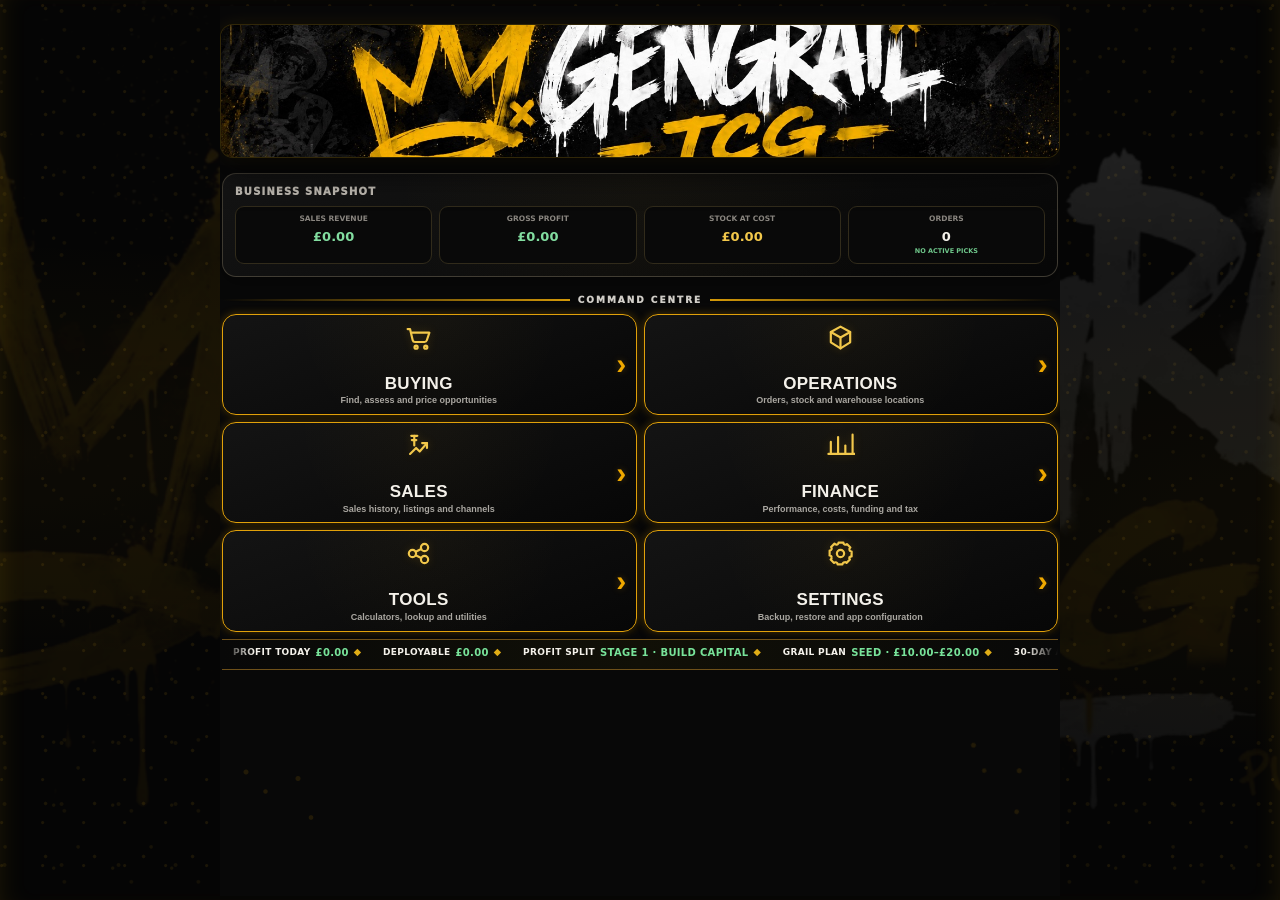
==== index.html @ d9b2d6cd "Clean up Buying and Opportunity Stream UI" ====
<!DOCTYPE html>

<html lang="en">
<head>
<meta charset="utf-8"/><meta content="width=device-width,initial-scale=1,viewport-fit=cover" name="viewport"/>
<meta content="#0a0a0a" name="theme-color"/><meta content="yes" name="apple-mobile-web-app-capable"/>
<meta content="black-translucent" name="apple-mobile-web-app-status-bar-style"/>
<meta content="Gengrail TCG" name="apple-mobile-web-app-title"/>
<link href="manifest.json" rel="manifest"/>
<link href="home-compact.css?v=23.6.0" rel="stylesheet" data-gengrail-home-compact="1"/>
<link href="icon-512.png" rel="apple-touch-icon" sizes="512x512"/><title>Gengrail TCG Business Log</title>
<meta content="v20.2.0-unified-ai-contract" name="gengrail-build"/>
<style>
/* GENGRAIL CROWN-GOLD ACTIVE TABS */

.nav button.on{
  background:#e0ad16 !important;
  border-color:#f2c84b !important;
  color:#0b0b0b !important;
}

.pricing-tab.on{
  background:#e0ad16 !important;
  border-color:#f2c84b !important;
  color:#0b0b0b !important;
}

:root{--b:#080808;--p:#141414;--o:#ff7a00;--o2:#ffb04c;--g:#82dda0;--r:#ff8c8c;--y:#ffd36f;--t:#f4f1ea;--m:#aaa}
*{box-sizing:border-box}body{margin:0;background:radial-gradient(circle at top,#2d1808,#0b0b0b 35%,#060606);color:var(--t);font-family:system-ui,-apple-system,sans-serif;padding:16px}
.app{max-width:1000px;margin:auto}.brand{margin:0 0 14px;overflow:hidden;border-radius:14px;border:1px solid #2b2b2b;background:#050505;box-shadow:6px 6px #000}.brand img{display:block;width:100%;height:auto;max-height:290px;object-fit:cover;object-position:center}
.nav{display:grid;grid-template-columns:repeat(6,1fr);gap:5px;position:sticky;top:0;background:#080808e8;padding:7px;border-radius:10px;z-index:4;backdrop-filter:blur(8px)}
.nav button{background:#111;color:#aaa;border:1px solid #333;padding:10px 2px;border-radius:7px;font-weight:800;font-size:10px}.nav button.on{background:var(--o);color:#080808}
.sec{display:none}.sec.on{display:block}.panel{background:linear-gradient(#171717,#101010);border:1px solid #303030;border-radius:13px;padding:14px;margin-top:12px;box-shadow:6px 6px #000}.title{font:24px Impact,sans-serif;letter-spacing:.04em;margin-bottom:12px}
.kpis{display:grid;grid-template-columns:repeat(4,1fr);gap:8px}.kpi{background:#090909;border:1px solid #2d2d2d;border-radius:8px;padding:11px}.kpi small{color:#888;font-weight:800}.kpi b{display:block;font-size:21px;margin-top:3px}
.grid{display:grid;grid-template-columns:1fr 1fr;gap:9px}.full{grid-column:1/-1}label{display:block;color:var(--m);font-size:11px;font-weight:800;margin-bottom:5px}
input,select,textarea{width:100%;background:#080808;color:#fff;border:1px solid #3a3a3a;border-radius:7px;padding:11px;font-size:16px}textarea{min-height:65px}
.btn{margin-top:10px;background:var(--o);border:0;border-radius:7px;padding:12px 14px;font-weight:900}.btn.alt{background:#252525;color:#fff;border:1px solid #444}.btn.red{background:#7b3030;color:#fff}
.actions{display:flex;flex-wrap:wrap;gap:7px}.table{overflow:auto;border:1px solid #2b2b2b;border-radius:8px}table{border-collapse:collapse;width:100%;min-width:920px;font-size:12px}th,td{padding:9px;border-bottom:1px solid #222;text-align:left;white-space:nowrap}th{color:var(--o2);background:#090909}
.note{border-left:4px solid var(--o);padding:10px;background:#0a0a0a;color:#ccc;font-size:12px;line-height:1.5;margin-top:10px}.good{color:var(--g)}.bad{color:var(--r)}.warn{color:var(--y)}
.bar{height:10px;background:#222;border-radius:99px;overflow:hidden}.bar i{display:block;height:100%;background:var(--o);width:0}
.callout{border:2px solid #66491d;background:#171107;border-radius:9px;padding:13px;margin-top:10px}.callout h3{margin:0 0 7px;color:var(--o2)}
.badge{display:inline-block;border:1px solid #444;border-radius:999px;padding:2px 7px;font-size:10px;color:#ccc}
.photo-picker{border:1px dashed #555;border-radius:9px;padding:11px;background:#0a0a0a}
.photo-picker input{padding:8px;background:#111}
.photo-preview{display:grid;grid-template-columns:repeat(4,1fr);gap:7px;margin-top:8px}
.photo-preview img,.photo-thumb{width:100%;aspect-ratio:1/1;object-fit:cover;border-radius:7px;border:1px solid #333;background:#050505}
.photo-help{font-size:10px;color:#888;margin-top:6px;line-height:1.4}
.stock-badges{display:flex;gap:5px;flex-wrap:wrap}
.stock-badges .badge.ebay{border-color:#66491d;color:var(--o2)}
.stock-ebay-btn{background:#ff7a00;color:#080808;border:0;border-radius:7px;padding:8px 10px;font-weight:900;white-space:nowrap}
.stock-ebay-btn.alt{background:#252525;color:#fff;border:1px solid #444}
.ebay-draft-modal{position:fixed;inset:0;background:#000d;z-index:99997;display:flex;align-items:flex-end;justify-content:center;padding:12px}
.ebay-draft-sheet{width:min(760px,100%);max-height:90vh;overflow:auto;background:#141414;border:1px solid #444;border-radius:16px 16px 8px 8px;padding:16px}
.ebay-draft-head{display:flex;justify-content:space-between;gap:10px;align-items:flex-start}
.ebay-draft-head button{background:#252525;color:#fff;border:1px solid #444;border-radius:7px;padding:8px 12px}
.ebay-draft-photos{display:grid;grid-template-columns:repeat(4,1fr);gap:7px;margin-top:10px}
.ebay-draft-photos img{width:100%;aspect-ratio:1/1;object-fit:cover;border-radius:7px;border:1px solid #333}
.ebay-draft-meta{display:grid;grid-template-columns:1fr 1fr;gap:9px;margin-top:12px}
.ebay-draft-actions{display:flex;gap:8px;flex-wrap:wrap;margin-top:12px}

.photo-modal{position:fixed;inset:0;background:#000d;z-index:99998;display:flex;align-items:flex-end;justify-content:center;padding:12px}
.photo-sheet{width:min(720px,100%);max-height:88vh;overflow:auto;background:#141414;border:1px solid #444;border-radius:16px 16px 8px 8px;padding:14px}
.photo-sheet-head{display:flex;align-items:center;justify-content:space-between;gap:10px}
.photo-sheet-head button{background:#252525;color:#fff;border:1px solid #444;border-radius:7px;padding:8px 12px}
.photo-grid{display:grid;grid-template-columns:repeat(3,1fr);gap:8px;margin-top:12px}
.photo-item{background:#090909;border:1px solid #2d2d2d;border-radius:8px;padding:7px}
.photo-item img{width:100%;aspect-ratio:1/1;object-fit:cover;border-radius:6px}
.photo-item button{width:100%;margin-top:6px;background:#5b2020;color:#fff;border:1px solid #8a3b3b;border-radius:6px;padding:7px;font-weight:800}

@media(max-width:700px){.kpis{grid-template-columns:1fr 1fr}.grid{grid-template-columns:1fr}.nav{grid-template-columns:repeat(3,1fr)}.brand{margin-top:0;border-radius:10px}.brand img{max-height:none}}

/* iOS date-field alignment */
.grid > div{
  min-width:0;
  width:100%;
}
input[type="date"]{
  display:block !important;
  width:100% !important;
  max-width:100% !important;
  min-width:0 !important;
  height:46px !important;
  box-sizing:border-box !important;
  padding:0 11px !important;
  margin:0 !important;
  border-radius:7px !important;
  -webkit-appearance:none !important;
  appearance:none !important;
  text-align:left !important;
}
input[type="date"]::-webkit-date-and-time-value{
  text-align:left !important;
  margin:0 !important;
  padding:0 !important;
  min-width:0 !important;
}
input[type="date"]::-webkit-calendar-picker-indicator{
  margin:0 !important;
  padding:0 !important;
}

/* ---------- PRICING CALCULATOR ---------- */
.nav .pricing-wide{grid-column:1/-1}
.pricing-tabs{display:grid;grid-template-columns:repeat(3,1fr);gap:8px;margin-bottom:14px}
.pricing-tab{background:#111;color:#aaa;border:1px solid #333;padding:11px 6px;border-radius:7px;font-weight:900}
.pricing-tab.on{background:var(--o);color:#080808;border-color:var(--o2)}
.pricing-result{display:none;margin-top:14px}
.pricing-hero{border:2px solid var(--o);background:#090909;border-radius:10px;padding:16px;text-align:center;box-shadow:4px 4px #000}
.pricing-hero small{color:var(--o2);font-size:11px;font-weight:900;letter-spacing:.08em}
.pricing-price{font:46px Impact,sans-serif;margin:4px 0}
.pricing-profit{color:var(--g);font-size:13px;font-weight:900}
.pricing-stats{display:grid;grid-template-columns:repeat(3,1fr);gap:8px;margin-top:9px}
.pricing-stat{background:#090909;border:1px solid #2d2d2d;border-radius:8px;padding:10px;text-align:center}
.pricing-stat span{display:block;color:#888;font-size:10px;font-weight:800}
.pricing-stat b{display:block;font-size:18px;margin-top:3px}
.pricing-decision{display:none;margin-top:12px;padding:14px;border-radius:9px;border:2px solid #333;background:#0b0b0b;text-align:center}
.pricing-decision .word{font:34px Impact,sans-serif;letter-spacing:.07em}
.pricing-decision.buy{border-color:#3d8751}.pricing-decision.buy .word{color:var(--g)}
.pricing-decision.negotiate{border-color:#8a6c25}.pricing-decision.negotiate .word{color:var(--y)}
.pricing-decision.pass{border-color:#7c3a3a}.pricing-decision.pass .word{color:var(--r)}
.pricing-actions{display:flex;flex-wrap:wrap;gap:8px}
.pricing-actions .btn{flex:1 1 180px}
.pricing-fee-note{margin-top:8px}
@media(max-width:700px){
 .pricing-tabs,.pricing-stats{grid-template-columns:1fr 1fr 1fr}
}


/* ---------- EBAY CHANNEL VISIBILITY ---------- */
/* Keep the full eBay Channel visually attached to Channels only. */
body:not(.channels-active) .ebay-channel,
body:not(.channels-active) #ebayChannel,
body:not(.channels-active) [data-ebay-channel="main"]{
  display:none !important;
}
body:not(.channels-active) [data-ebay-channel-main="true"]{
  display:none !important;
}


/* ---------- OPPORTUNITY FINDER ---------- */
.opp-head{display:flex;align-items:flex-start;justify-content:space-between;gap:12px;flex-wrap:wrap}
.opp-live{display:inline-flex;align-items:center;gap:6px;border:1px solid #5b4520;color:#ffd36f;background:#171107;border-radius:999px;padding:5px 9px;font-size:10px;font-weight:900}
.opp-live i{width:7px;height:7px;border-radius:50%;background:#ffd36f;display:block}
.opp-result{display:none;margin-top:14px;border:2px solid #444;border-radius:10px;background:#090909;padding:14px}
.opp-result.buy{border-color:#3d8751}.opp-result.negotiate{border-color:#8a6c25}.opp-result.pass{border-color:#7c3a3a}
.opp-decision{font:38px Impact,sans-serif;letter-spacing:.07em}.opp-result.buy .opp-decision{color:var(--g)}.opp-result.negotiate .opp-decision{color:var(--y)}.opp-result.pass .opp-decision{color:var(--r)}
.opp-score{font-size:12px;color:#aaa;font-weight:800;margin-top:2px}
.opp-metrics{display:grid;grid-template-columns:repeat(4,1fr);gap:8px;margin-top:12px}.opp-metric{background:#111;border:1px solid #2d2d2d;border-radius:8px;padding:10px}.opp-metric span{display:block;color:#888;font-size:9px;font-weight:900}.opp-metric b{display:block;font-size:17px;margin-top:3px}
.opp-list{display:grid;gap:9px;margin-top:10px}.opp-card{border:1px solid #303030;background:#0a0a0a;border-radius:10px;padding:12px}.opp-card.buy{border-left:5px solid #3d8751}.opp-card.negotiate{border-left:5px solid #8a6c25}.opp-card.pass{border-left:5px solid #7c3a3a}.opp-card-top{display:flex;justify-content:space-between;gap:10px;align-items:flex-start}.opp-card h3{margin:0;font-size:16px}.opp-pill{font-size:10px;font-weight:900;padding:4px 7px;border-radius:999px;border:1px solid #444;white-space:nowrap}.opp-card.buy .opp-pill{color:var(--g);border-color:#3d8751}.opp-card.negotiate .opp-pill{color:var(--y);border-color:#8a6c25}.opp-card.pass .opp-pill{color:var(--r);border-color:#7c3a3a}.opp-sub{font-size:11px;color:#999;margin-top:4px}.opp-row{display:grid;grid-template-columns:repeat(4,1fr);gap:7px;margin-top:9px}.opp-row div{background:#111;border-radius:7px;padding:7px}.opp-row span{display:block;color:#777;font-size:8px;font-weight:900}.opp-row b{font-size:12px}.opp-card-actions{display:flex;gap:6px;flex-wrap:wrap;margin-top:9px}.opp-card-actions button{margin:0;background:#252525;color:#fff;border:1px solid #444;border-radius:6px;padding:7px 9px;font-size:10px;font-weight:800}.opp-card-actions .danger{background:#4d2020;border-color:#713131}.opp-empty{text-align:center;color:#777;padding:22px 8px;border:1px dashed #333;border-radius:9px;margin-top:10px}
@media(max-width:700px){.opp-metrics,.opp-row{grid-template-columns:1fr 1fr}.nav .pricing-wide{grid-column:span 3}}


/* GENGRAIL HOME / PAGE NAVIGATION v1 */
.home-screen{display:block;margin-top:12px}
.home-menu{display:grid;grid-template-columns:repeat(2,1fr);gap:10px}
.home-menu button{
  appearance:none;background:linear-gradient(#171717,#101010);
  color:#d6d2cb;border:1px solid #373737;border-radius:13px;
  min-height:78px;padding:16px 12px;font-weight:900;font-size:15px;
  letter-spacing:.01em;box-shadow:4px 4px #000;cursor:pointer
}
.home-menu button:active{transform:translateY(1px);box-shadow:2px 2px #000}
.home-menu button.home-wide{grid-column:1/-1}
.home-menu .home-icon{display:block;font-size:22px;margin-bottom:6px;color:#e0ad16}
.home-menu .home-label{display:block}
.home-screen .home-kicker{
  color:#e0ad16;font-size:11px;font-weight:900;letter-spacing:.12em;
  text-transform:uppercase;margin:4px 2px 12px
}
.page-head{
  display:flex;align-items:center;gap:12px;margin:12px 0 4px;
  min-height:54px
}
.page-back{
  appearance:none;width:48px;height:48px;flex:0 0 48px;border-radius:14px;
  background:#111;border:1px solid #3b3b3b;color:#e0ad16;
  font-size:29px;font-weight:900;line-height:1;padding:0;
  box-shadow:3px 3px #000;cursor:pointer
}
.page-back:active{transform:translateY(1px);box-shadow:1px 1px #000}
.page-head-title{
  font:24px Impact,sans-serif;letter-spacing:.045em;color:#f4f1ea
}
body.inner-page .brand{display:none}
body.inner-page{padding-top:max(16px,env(safe-area-inset-top))}
body.home-page .sec{display:none!important}
body.home-page .home-screen{display:block}
body.inner-page .home-screen{display:none}
body.inner-page .sec.on{display:block}
@media(max-width:520px){
  .home-menu{grid-template-columns:1fr 1fr}
  .home-menu button{min-height:74px;font-size:14px;padding:14px 8px}
  .page-head-title{font-size:22px}
}


/* GENGRAIL COMMAND CENTRE v1 */
body.home-page{
  background:
    radial-gradient(circle at 8% 16%,rgba(224,173,22,.07),transparent 22%),
    radial-gradient(circle at 92% 88%,rgba(224,173,22,.06),transparent 24%),
    #070707;
}
body.home-page .wrap{max-width:820px}
body.home-page .brand{
  margin-bottom:12px;border-radius:16px;
  box-shadow:0 10px 28px rgba(0,0,0,.55),0 0 0 1px rgba(224,173,22,.12);
}
.home-screen{margin-top:6px}
.home-command-title{
  display:flex;align-items:center;gap:14px;margin:14px 0 18px;
  color:#c9c5bf;font-size:12px;font-weight:950;letter-spacing:.28em;
  text-transform:uppercase;text-align:center;white-space:nowrap
}
.home-command-title:before,.home-command-title:after{
  content:"";height:2px;flex:1;
  background:linear-gradient(90deg,transparent,#e0ad16)
}
.home-command-title:after{background:linear-gradient(90deg,#e0ad16,transparent)}
.home-menu{grid-template-columns:repeat(2,minmax(0,1fr));gap:12px}
.home-menu button{
  position:relative;overflow:hidden;min-height:132px;padding:18px 30px 16px 16px;
  background:
    radial-gradient(circle at 50% 0%,rgba(224,173,22,.09),transparent 55%),
    linear-gradient(145deg,#171717,#0d0d0d);
  border:1.5px solid #c98d0b;border-radius:17px;color:#f4f1ea;
  box-shadow:0 0 12px rgba(224,173,22,.22),inset 0 0 18px rgba(224,173,22,.035),5px 6px 12px #000;
  text-align:center
}
.home-menu button:after{
  content:"›";position:absolute;right:12px;top:50%;transform:translateY(-50%);
  color:#f0aa00;font-size:36px;font-weight:900
}
.home-menu button.home-wide{grid-column:auto}
.home-menu .home-icon{
  display:block;color:#f0aa00;font-size:31px;line-height:1;margin:0 0 12px;
  text-shadow:0 0 10px rgba(240,170,0,.2)
}
.home-menu .home-label{
  display:block;color:#f4f1ea;font-family:Impact,Haettenschweiler,'Arial Narrow Bold',sans-serif;
  font-size:20px;letter-spacing:.025em;line-height:1.05;text-transform:uppercase
}
.home-menu .home-sub{
  display:block;color:#a8a49f;font-size:11px;font-weight:700;line-height:1.2;
  margin-top:7px;letter-spacing:0
}
.home-footer{
  padding:28px 0 8px;text-align:center;color:#d49a10;font-weight:950;
  font-size:11px;letter-spacing:.38em;text-transform:uppercase
}
.home-footer-crown{
  display:block;font-size:34px;line-height:1;color:#9c700b;margin-bottom:12px;
  transform:rotate(-3deg)
}
@media(max-width:520px){
  .home-command-title{font-size:10px;letter-spacing:.19em;gap:9px}
  .home-menu{gap:10px}
  .home-menu button{min-height:116px;padding:14px 27px 13px 10px;border-radius:15px}
  .home-menu .home-icon{font-size:27px;margin-bottom:9px}
  .home-menu .home-label{font-size:17px}
  .home-menu .home-sub{font-size:10px;margin-top:6px}
}


/* GENGRAIL COMMAND CENTRE v2 — closer to approved concept */
body.home-page{
  background:
    radial-gradient(circle at 0% 10%,rgba(224,160,0,.08),transparent 24%),
    radial-gradient(circle at 100% 90%,rgba(224,160,0,.07),transparent 25%),
    linear-gradient(#070707,#030303);
}
body.home-page .app{max-width:840px}
body.home-page .brand{
  border:1px solid #262626;
  border-radius:18px;
  box-shadow:
    0 12px 28px rgba(0,0,0,.62),
    0 0 0 1px rgba(224,160,0,.08);
}
.home-command-title{
  margin:18px 0 20px;
  color:#d3d0ca;
  font-size:12px;
  font-weight:950;
  letter-spacing:.30em;
}
.home-command-title:before,.home-command-title:after{
  height:2px;
  background:linear-gradient(90deg,transparent,#d59a09);
}
.home-command-title:after{
  background:linear-gradient(90deg,#d59a09,transparent);
}
.home-menu{
  gap:13px;
}
.home-menu button{
  min-height:148px;
  padding:22px 44px 20px 18px;
  border:2px solid #e1a10a;
  border-radius:20px;
  background:
    radial-gradient(circle at 50% 0%,rgba(226,161,10,.11),transparent 58%),
    linear-gradient(145deg,#171717,#0a0a0a 70%);
  box-shadow:
    0 0 10px rgba(225,160,10,.42),
    0 0 24px rgba(225,140,0,.14),
    inset 0 0 24px rgba(225,160,10,.045),
    5px 7px 14px rgba(0,0,0,.7);
}
.home-menu button:after{
  content:"›";
  right:15px;
  font-size:42px;
  color:#f0a900;
  text-shadow:0 0 7px rgba(240,169,0,.28);
}
.home-menu button:active{
  transform:translateY(1px) scale(.995);
}
.home-menu .home-icon{
  margin:0 0 13px;
  line-height:1;
  color:#f0a900;
  text-shadow:none;
}
.home-icon svg{
  display:block;
  width:46px;
  height:46px;
  margin:0 auto;
  fill:none;
  stroke:#f0a900;
  stroke-width:1.8;
  stroke-linecap:round;
  stroke-linejoin:round;
  filter:drop-shadow(0 0 4px rgba(240,169,0,.2));
}
.home-menu .home-label{
  font-family:Impact,Haettenschweiler,'Arial Narrow Bold',sans-serif;
  font-size:24px;
  line-height:1;
  letter-spacing:.018em;
  text-transform:uppercase;
  color:#f4f1ea;
}
.home-menu .home-sub{
  margin-top:9px;
  font-size:13px;
  line-height:1.15;
  color:#aaa7a1;
  font-weight:650;
}
.home-footer{
  position:relative;
  margin-top:14px;
  padding:74px 0 18px;
  color:#d29a12;
  font-weight:950;
  font-size:12px;
  letter-spacing:.40em;
}
.home-footer:before{
  content:"";
  position:absolute;
  left:50%;
  top:10px;
  width:95px;
  height:58px;
  transform:translateX(-50%) rotate(-5deg);
  opacity:.25;
  background:
    linear-gradient(135deg,transparent 40%,#d09a11 41% 48%,transparent 49%) 5px 10px/36px 40px no-repeat,
    linear-gradient(45deg,transparent 40%,#d09a11 41% 48%,transparent 49%) 31px 5px/36px 42px no-repeat,
    linear-gradient(135deg,transparent 40%,#d09a11 41% 48%,transparent 49%) 54px 12px/34px 39px no-repeat,
    linear-gradient(#d09a11,#d09a11) 18px 43px/62px 5px no-repeat;
}
.home-footer-crown{display:none}
.home-screen{
  position:relative;
}
.home-screen:before,.home-screen:after{
  content:"";
  pointer-events:none;
  position:absolute;
  width:130px;
  height:130px;
  opacity:.12;
  filter:blur(.2px);
  background:
    radial-gradient(circle at 20% 20%,#d89a00 0 2px,transparent 3px),
    radial-gradient(circle at 35% 35%,#d89a00 0 1.7px,transparent 2.7px),
    radial-gradient(circle at 60% 25%,#d89a00 0 2px,transparent 3px),
    radial-gradient(circle at 70% 55%,#d89a00 0 1.8px,transparent 2.8px);
}
.home-screen:before{left:-20px;bottom:20px}
.home-screen:after{right:-25px;bottom:35px;transform:rotate(22deg)}

@media(max-width:520px){
  .home-command-title{
    font-size:10px;
    letter-spacing:.21em;
    margin:14px 0 17px;
  }
  .home-menu{gap:11px}
  .home-menu button{
    min-height:132px;
    padding:18px 37px 17px 12px;
    border-radius:18px;
  }
  .home-icon svg{width:40px;height:40px}
  .home-menu .home-label{font-size:21px}
  .home-menu .home-sub{font-size:11px;margin-top:7px}
  .home-menu button:after{right:11px;font-size:38px}
  .home-footer{padding-top:66px}
}


/* GENGRAIL COMMAND CENTRE v3 — viewport lock + crown-gold actions */
:root{
  --crown:#e0ad16;
  --crown-hi:#f2c84b;
  --crown-deep:#b98208;
  --crown-text:#0b0b0b;
}

/* Prevent whole-app horizontal drift on iPhone/PWA.
   Tables can still scroll inside their own containers. */
html,body{
  width:100%;
  max-width:100%;
  overflow-x:hidden !important;
}
.app,.home-screen,.sec,.panel{
  max-width:100%;
  min-width:0;
}
body.home-page .app{
  width:100%;
  margin-left:auto;
  margin-right:auto;
  overflow-x:hidden;
}
.home-screen{
  width:100%;
  min-width:0;
  overflow-x:hidden;
  padding-left:2px;
  padding-right:2px;
}
.home-menu{
  width:100%;
  min-width:0;
}
.home-menu > button{
  min-width:0;
  max-width:100%;
}
.home-menu .home-label,
.home-menu .home-sub{
  max-width:100%;
}
.home-screen:before{left:0 !important}
.home-screen:after{right:0 !important}

/* Crown-gold action language across the app */
.btn,
.stock-ebay-btn,
.ge-btn{
  background:linear-gradient(180deg,var(--crown-hi),var(--crown)) !important;
  color:var(--crown-text) !important;
  border:1px solid var(--crown-deep) !important;
  box-shadow:
    0 0 9px rgba(224,173,22,.20),
    0 3px 0 rgba(0,0,0,.35);
  text-shadow:none !important;
}
.btn:hover,
.stock-ebay-btn:hover,
.ge-btn:hover{
  background:linear-gradient(180deg,#f6cf57,#e7b416) !important;
}
.btn:active,
.stock-ebay-btn:active,
.ge-btn:active{
  transform:translateY(1px);
  box-shadow:0 1px 0 rgba(0,0,0,.35);
}

/* Preserve intentional secondary/destructive semantics */
.btn.alt,
.ge-btn.secondary{
  background:#252525 !important;
  color:#f4f1ea !important;
  border:1px solid #444 !important;
  box-shadow:none;
}
.btn.red{
  background:#7b3030 !important;
  color:#fff !important;
  border-color:#954141 !important;
  box-shadow:none;
}

/* Bring other formerly-orange UI accents into the crown palette too */
.nav button.on,
.pricing-tab.on{
  background:var(--crown) !important;
  border-color:var(--crown-hi) !important;
  color:var(--crown-text) !important;
}
.bar i{background:var(--crown) !important}

/* Keep scrollable data tables contained instead of widening the page */
.table{
  max-width:100%;
  overflow-x:auto;
  -webkit-overflow-scrolling:touch;
}


/* GENGRAIL v4 — polished individual section pages */
body.inner-page{
  background:
    radial-gradient(circle at 50% -5%,rgba(224,173,22,.055),transparent 26%),
    linear-gradient(#080808,#050505);
}

/* App-like section header */
body.inner-page .page-head{
  position:sticky;
  top:max(0px,env(safe-area-inset-top));
  z-index:20;
  display:flex;
  align-items:center;
  gap:12px;
  min-height:68px;
  margin:0 -2px 10px;
  padding:8px 6px;
  background:linear-gradient(180deg,rgba(8,8,8,.97),rgba(8,8,8,.90));
  border-bottom:1px solid rgba(224,173,22,.18);
  backdrop-filter:blur(12px);
  -webkit-backdrop-filter:blur(12px);
}
.page-head-copy{
  min-width:0;
  display:flex;
  flex-direction:column;
  justify-content:center;
}
.page-head-title{
  color:#f4f1ea;
  font-family:Impact,Haettenschweiler,'Arial Narrow Bold',sans-serif;
  font-size:25px;
  line-height:1;
  letter-spacing:.035em;
  text-transform:uppercase;
}
.page-head-sub{
  margin-top:5px;
  color:#9e9b95;
  font-size:11px;
  font-weight:750;
  letter-spacing:.02em;
}
.page-back{
  width:48px;
  height:48px;
  flex:0 0 48px;
  border:1px solid #9e7410;
  border-radius:14px;
  background:linear-gradient(180deg,#1b170d,#111);
  color:var(--crown-hi,#f2c84b);
  font-size:28px;
  line-height:1;
  box-shadow:
    0 0 8px rgba(224,173,22,.15),
    2px 3px 0 #000;
}

/* Consistent page panels */
body.inner-page .panel{
  background:
    radial-gradient(circle at 50% 0%,rgba(224,173,22,.035),transparent 55%),
    linear-gradient(180deg,#171717,#101010);
  border:1px solid #343434;
  border-radius:16px;
  box-shadow:0 7px 18px rgba(0,0,0,.38);
  padding:15px;
  margin-top:12px;
}
body.inner-page .panel > .title{
  color:#f4f1ea;
  font-family:Impact,Haettenschweiler,'Arial Narrow Bold',sans-serif;
  font-size:25px;
  line-height:1;
  letter-spacing:.035em;
  text-transform:uppercase;
  margin:2px 0 16px;
}
body.inner-page .panel > .title:after{
  content:"";
  display:block;
  width:54px;
  height:3px;
  margin-top:9px;
  border-radius:3px;
  background:linear-gradient(90deg,var(--crown,#e0ad16),transparent);
}

/* Inputs become quieter/slate until active */
body.inner-page input,
body.inner-page select,
body.inner-page textarea{
  width:100%;
  background:#090909;
  color:#f2efe8;
  border:1px solid #3a3a3a;
  border-radius:10px;
  outline:none;
  box-shadow:inset 0 1px 0 rgba(255,255,255,.015);
}
body.inner-page input:focus,
body.inner-page select:focus,
body.inner-page textarea:focus{
  border-color:var(--crown,#e0ad16);
  box-shadow:0 0 0 2px rgba(224,173,22,.10);
}
body.inner-page label{
  color:#aaa7a1;
  letter-spacing:.01em;
}

/* KPI cards */
body.inner-page .kpi{
  background:linear-gradient(160deg,#101010,#090909);
  border:1px solid #323232;
  border-radius:11px;
  box-shadow:inset 0 0 14px rgba(224,173,22,.018);
}
body.inner-page .kpi small{
  color:#98958f;
}
body.inner-page .kpi b{
  color:#f4f1ea;
}

/* Tables — crown headers, slate rows, contained scrolling */
body.inner-page .table{
  border:1px solid #2f2f2f;
  border-radius:12px;
  background:#0b0b0b;
}
body.inner-page table{
  width:100%;
}
body.inner-page th{
  color:var(--crown-hi,#f2c84b);
  background:#111;
  border-bottom:1px solid #2d2d2d;
  font-weight:900;
}
body.inner-page td{
  color:#e8e4dc;
  border-bottom-color:#242424;
}
body.inner-page tbody tr:last-child td{
  border-bottom:0;
}

/* Notes/help blocks */
body.inner-page .note{
  background:#090909;
  border-left:4px solid var(--crown,#e0ad16);
  color:#c7c3bc;
  border-radius:0 8px 8px 0;
}

/* Give the major primary action buttons a consistent premium shape */
body.inner-page .btn,
body.inner-page .stock-ebay-btn,
body.inner-page .ge-btn:not(.secondary){
  min-height:48px;
  border-radius:12px !important;
  font-weight:950;
  letter-spacing:.015em;
}

/* eBay module harmonisation */
body.inner-page #gengrail-ebay-channel .ge-panel{
  background:linear-gradient(180deg,#151515,#0d0d0d);
  border:1px solid #343434;
  box-shadow:0 7px 18px rgba(0,0,0,.38);
}
body.inner-page #gengrail-ebay-channel .ge-title b,
body.inner-page #gengrail-ebay-channel .ge-badge{
  color:var(--crown-hi,#f2c84b) !important;
}
body.inner-page #gengrail-ebay-channel .ge-badge{
  background:#1b1608 !important;
  border-color:#57430e !important;
}

/* Mobile spacing */
@media(max-width:520px){
  body.inner-page{
    padding-left:12px;
    padding-right:12px;
  }
  body.inner-page .page-head{
    margin-left:-2px;
    margin-right:-2px;
  }
  .page-head-title{font-size:22px}
  .page-head-sub{font-size:10px}
  body.inner-page .panel{
    padding:13px;
    border-radius:14px;
  }
  body.inner-page .panel > .title{font-size:22px}
}



/* ---------- GENGRAIL WAREHOUSE v1 ---------- */
.wh-grid{display:grid;grid-template-columns:repeat(4,1fr);gap:8px}.wh-card{background:#090909;border:1px solid #333;border-radius:11px;padding:11px}.wh-card small{color:#8f8b84;font-size:10px;font-weight:900}.wh-card b{display:block;margin-top:4px;font-size:19px}.wh-actions{display:flex;gap:8px;flex-wrap:wrap}.wh-actions .btn{flex:1 1 140px}.status-pill{display:inline-block;padding:3px 8px;border-radius:999px;border:1px solid #555;font-size:9px;font-weight:900;letter-spacing:.03em}.status-pill.stock{color:#82dda0;border-color:#3d8751}.status-pill.pick{color:#ffd36f;border-color:#8a6c25}.status-pill.done{color:#bbb}.scan-box{border:1px solid #5a4514;background:#120f08;border-radius:12px;padding:12px}.scan-result{margin-top:8px;padding:10px;background:#080808;border-radius:8px;color:#ddd;font-size:12px;min-height:38px}.mono{font-family:ui-monospace,SFMono-Regular,Menlo,monospace}.label-preview{border:1px dashed #6a5318;background:#fff;color:#000;padding:12px;border-radius:8px;text-align:center;margin-top:10px}.label-preview b{font-size:20px}.label-preview small{display:block;margin-top:5px}.compact-select{min-width:160px}@media(max-width:700px){.wh-grid{grid-template-columns:1fr 1fr}}

/* ---------- GENGRAIL LOCATIONS v1 ---------- */
.loc-toolbar{display:flex;gap:8px;flex-wrap:wrap;align-items:center;margin-bottom:12px}
.loc-filter{appearance:none;background:#111;color:#bbb;border:1px solid #3b3b3b;border-radius:999px;padding:9px 13px;font-weight:900;font-size:11px}
.loc-filter.on{background:linear-gradient(180deg,var(--crown-hi),var(--crown));color:#0b0b0b;border-color:var(--crown-deep)}
.loc-box{margin-top:16px}.loc-box:first-child{margin-top:0}.loc-box-head{display:flex;justify-content:space-between;gap:10px;align-items:end;margin-bottom:8px}.loc-box-head b{color:var(--crown-hi);font-size:13px}.loc-box-head span{color:#89857f;font-size:10px;font-weight:800}
.loc-grid{display:grid;grid-template-columns:repeat(4,minmax(0,1fr));gap:8px}
.loc-tile{appearance:none;position:relative;text-align:left;background:linear-gradient(160deg,#121212,#090909);border:1px solid #4a3a12;border-radius:10px;padding:11px 9px;min-height:68px;color:#f4f1ea;cursor:pointer}
.loc-tile.inuse{border-color:#9c760f;box-shadow:inset 0 0 14px rgba(224,173,22,.035)}
.loc-tile .code{display:block;font-size:17px;font-weight:950}.loc-tile .count{display:block;color:#96928c;font-size:10px;font-weight:800;margin-top:6px}.loc-tile.inuse:after{content:"";position:absolute;right:8px;top:8px;width:6px;height:6px;border-radius:50%;background:#55b878;box-shadow:0 0 6px rgba(85,184,120,.4)}
.loc-detail{display:none;margin-top:12px}.loc-detail.on{display:block}.loc-detail-head{display:flex;justify-content:space-between;gap:10px;align-items:start}.loc-code-big{font:42px Impact,sans-serif;letter-spacing:.04em}.loc-meta{color:#96928c;font-size:11px;margin-top:3px}.loc-items{display:grid;gap:7px;margin-top:12px}.loc-item{display:grid;grid-template-columns:1fr auto;gap:10px;align-items:center;background:#0a0a0a;border:1px solid #303030;border-radius:9px;padding:10px}.loc-item b{display:block}.loc-item small{display:block;color:#8f8b84;margin-top:3px}.loc-empty{color:#777;border:1px dashed #333;border-radius:9px;padding:16px;text-align:center}
.loc-label-preview{width:min(100%,360px);aspect-ratio:5/3;margin:12px auto;background:#fff;color:#000;border-radius:10px;padding:14px;display:flex;flex-direction:column;justify-content:center;align-items:center;text-align:center}.loc-label-preview .brandline{font-size:10px;font-weight:900}.loc-label-preview .big{font:52px Impact,sans-serif;line-height:1;margin:5px 0}.loc-label-preview .sub{font-size:10px}.loc-label-preview .qr-placeholder{margin-top:7px;border:2px solid #000;padding:3px 6px;font:8px ui-monospace,monospace;letter-spacing:.02em}
.loc-create-standard{display:grid;grid-template-columns:1fr auto;gap:8px;align-items:end}.loc-create-standard .btn{margin:0}
@media(max-width:520px){.loc-grid{grid-template-columns:repeat(4,minmax(0,1fr));gap:6px}.loc-tile{padding:10px 7px;min-height:64px}.loc-tile .code{font-size:15px}.loc-create-standard{grid-template-columns:1fr}}


/* ---------- GENGRAIL v19 UI / UX ---------- */
:root{--motion-fast:180ms;--motion-page:240ms}

/* launch treatment */
#gengrailLaunch{
  position:fixed;inset:0;z-index:999999;background:#050505;
  display:flex;align-items:center;justify-content:center;pointer-events:none;
  animation:gengrailLaunchOut .7s ease .15s forwards
}
#gengrailLaunch .launch-mark{
  text-align:center;color:#f4f1ea;font-family:Impact,Haettenschweiler,'Arial Narrow Bold',sans-serif;
  letter-spacing:.08em;font-size:31px;transform:scale(.96);
  animation:gengrailLaunchMark .55s ease both
}
#gengrailLaunch .launch-crown{display:block;color:var(--crown-hi);font-size:43px;line-height:1;margin-bottom:7px;text-shadow:0 0 18px rgba(224,173,22,.28)}
@keyframes gengrailLaunchMark{from{opacity:0;transform:scale(.92)}to{opacity:1;transform:scale(1)}}
@keyframes gengrailLaunchOut{0%,65%{opacity:1}100%{opacity:0;visibility:hidden}}

/* page motion */
.sec.page-enter,.home-screen.page-enter,.command-group.page-enter{animation:gengrailPageIn var(--motion-page) cubic-bezier(.22,.8,.3,1) both}
.sec.page-enter-back,.home-screen.page-enter-back,.command-group.page-enter-back{animation:gengrailPageBack var(--motion-page) cubic-bezier(.22,.8,.3,1) both}
@keyframes gengrailPageIn{from{opacity:0;transform:translateX(14px)}to{opacity:1;transform:translateX(0)}}
@keyframes gengrailPageBack{from{opacity:0;transform:translateX(-12px)}to{opacity:1;transform:translateX(0)}}
.home-menu button,.group-menu button,.page-back,.order-action-btn{transition:transform var(--motion-fast) ease,box-shadow var(--motion-fast) ease,border-color var(--motion-fast) ease,filter var(--motion-fast) ease}
.home-menu button:active,.group-menu button:active{transform:scale(.975);filter:brightness(1.08)}

/* business snapshot */
.business-snapshot{
  margin:8px 0 18px;padding:12px;border:1px solid #373737;border-radius:14px;
  background:linear-gradient(160deg,#141414,#0a0a0a);box-shadow:0 6px 18px rgba(0,0,0,.35)
}
.business-snapshot-title{font-size:10px;font-weight:950;letter-spacing:.12em;color:#bdb8b0;text-transform:uppercase;margin-bottom:9px}
.business-snapshot-grid{display:grid;grid-template-columns:repeat(4,minmax(0,1fr));gap:7px}
.snapshot-kpi{min-width:0;background:#090909;border:1px solid #312b1b;border-radius:9px;padding:8px 6px;text-align:center}
.snapshot-kpi small{display:block;color:#89857f;font-size:7.5px;font-weight:900;text-transform:uppercase;line-height:1.15}
.snapshot-kpi b{display:block;color:#f4f1ea;font-size:13px;margin-top:5px;white-space:nowrap;overflow:hidden;text-overflow:ellipsis}
.snapshot-kpi.good b{color:var(--g)}.snapshot-kpi.gold b{color:var(--crown-hi)}
.snapshot-kpi em{display:block;color:#6fc78b;font-style:normal;font-size:6.5px;font-weight:900;margin-top:3px;text-transform:uppercase}

/* grouped command centre */
.command-home-main{display:block}
.command-home-main.hidden{display:none}
.command-group{display:none}
.command-group.on{display:block}
.command-group-head{display:flex;align-items:center;gap:12px;margin:14px 0 18px}
.command-group-head .page-back{position:static}
.command-group-copy h2{font:26px Impact,Haettenschweiler,'Arial Narrow Bold',sans-serif;letter-spacing:.04em;margin:0;text-transform:uppercase}
.command-group-copy p{margin:5px 0 0;color:#9d9992;font-size:11px;font-weight:700}
.group-menu{display:grid;gap:10px}
.group-menu button{
  appearance:none;width:100%;position:relative;display:grid;grid-template-columns:54px 1fr 26px;
  gap:12px;align-items:center;text-align:left;min-height:96px;padding:14px 12px;
  background:linear-gradient(145deg,#151515,#0b0b0b);border:1px solid #3a3a3a;border-radius:14px;color:#f4f1ea
}
.group-menu button .gicon{font-size:31px;color:var(--crown-hi);text-align:center}
.group-menu button .glabel{display:block;font-size:16px;font-weight:950;text-transform:uppercase}
.group-menu button .gsub{display:block;color:#9d9992;font-size:10px;font-weight:700;margin-top:4px;line-height:1.3}
.group-menu button .garrow{color:#e8aa10;font-size:31px;font-weight:900;text-align:right}

/* Orders attention state — action required */
.group-menu button.orders-attention{
  border-color:#4b9a63 !important;
  box-shadow:
    0 0 12px rgba(82,198,119,.34),
    0 0 28px rgba(82,198,119,.13),
    inset 0 0 18px rgba(82,198,119,.035) !important;
}
.group-menu button.orders-attention .gicon svg{
  stroke:#78d795 !important;
  filter:drop-shadow(0 0 5px rgba(82,198,119,.32));
}
.group-menu button.orders-attention .gsub{color:#78d795}

/* mobile order cards */
.order-cards{display:none}
.order-card{
  background:linear-gradient(155deg,#141414,#0a0a0a);border:1px solid #333;border-radius:13px;
  padding:12px;margin-top:10px;box-shadow:0 5px 14px rgba(0,0,0,.32)
}
.order-card-top{display:flex;justify-content:space-between;gap:10px;align-items:flex-start}
.order-card-no{font:18px ui-monospace,SFMono-Regular,Menlo,monospace;font-weight:800}
.order-card-item{font-size:15px;font-weight:900;margin-top:5px}
.order-card-sku{color:#b7b2aa;font-size:11px;margin-top:4px}
.order-card-meta{display:grid;grid-template-columns:repeat(3,1fr);gap:7px;margin-top:11px;padding-top:10px;border-top:1px solid #292929}
.order-card-meta div{min-width:0}
.order-card-meta small{display:block;color:#77736d;font-size:7px;font-weight:900;text-transform:uppercase;letter-spacing:.05em}
.order-card-meta b{display:block;font-size:11px;margin-top:4px;white-space:nowrap;overflow:hidden;text-overflow:ellipsis}
.order-card-actions{display:flex;gap:8px;align-items:center;margin-top:11px}
.order-location-btn{
  flex:1;background:#171107;color:var(--crown-hi);border:1px solid #6b5112;border-radius:9px;
  padding:10px;font-weight:950;text-align:left
}
.order-action-btn{
  flex:1;border:1px solid var(--crown-deep);border-radius:10px;padding:11px 10px;
  background:linear-gradient(180deg,var(--crown-hi),var(--crown));color:#0b0b0b;font-weight:950
}
.order-complete{margin-top:10px;padding:9px 10px;border-radius:8px;background:#191919;color:#aaa;font-size:10px}
.order-card.flash{animation:orderFlash .42s ease}
@keyframes orderFlash{0%{transform:scale(1)}40%{transform:scale(.985);box-shadow:0 0 18px rgba(224,173,22,.25)}100%{transform:scale(1)}}

/* status motion */
.status-pill{transition:all .24s ease}
.status-pill.stock{box-shadow:0 0 0 rgba(61,135,81,0)}
.status-pill.pick{box-shadow:0 0 0 rgba(138,108,37,0)}

/* submenu stagger */
.command-group.on .group-menu button{animation:groupItemIn .28s ease both}
.command-group.on .group-menu button:nth-child(2){animation-delay:.035s}
.command-group.on .group-menu button:nth-child(3){animation-delay:.07s}
.command-group.on .group-menu button:nth-child(4){animation-delay:.105s}
@keyframes groupItemIn{from{opacity:0;transform:translateY(7px)}to{opacity:1;transform:translateY(0)}}

@media(max-width:700px){
  #orders .orders-table-wrap{display:none}
  #orders .order-cards{display:block}
}
@media(max-width:520px){
  .business-snapshot{padding:10px 8px}
  .business-snapshot-grid{gap:5px}
  .snapshot-kpi{padding:7px 4px}
  .snapshot-kpi b{font-size:11.5px}
  .command-group-copy h2{font-size:23px}
}

/* accessibility */
@media(prefers-reduced-motion:reduce){
  *,*:before,*:after{scroll-behavior:auto!important;animation-duration:.001ms!important;animation-iteration-count:1!important;transition-duration:.001ms!important}
  #gengrailLaunch{display:none!important}
}


/* ---------- GENGRAIL v19.1.1 ICON SYSTEM ---------- */
.home-icon svg,.gicon svg{width:100%;height:100%;display:block;fill:none;stroke:var(--crown-hi,#f2c84b);stroke-width:1.8;stroke-linecap:round;stroke-linejoin:round}
.home-menu .home-icon{width:48px;height:48px;margin:0 auto 13px}
.group-menu button .gicon{width:34px;height:34px;display:block;margin:auto;color:var(--crown-hi,#f2c84b)}
@media(max-width:520px){.home-menu .home-icon{width:42px;height:42px;margin-bottom:10px}.group-menu button .gicon{width:31px;height:31px}}

/* ---------- GENGRAIL v19.2.1 BRANDED BACKGROUND ---------- */
html{background:#050505}
body{position:relative;isolation:isolate;background:#050505!important}
body::before{
  content:"";position:fixed;inset:0;z-index:-3;pointer-events:none;
  background-image:
    linear-gradient(180deg,rgba(3,3,3,.28),rgba(3,3,3,.64) 30%,rgba(3,3,3,.78)),
    var(--gengrail-art,none);
  background-size:cover;background-position:center top;background-repeat:no-repeat;
  opacity:.30;filter:saturate(.88) contrast(1.08) brightness(.72);transform:scale(1.035)
}
body::after{
  content:"";position:fixed;inset:0;z-index:-2;pointer-events:none;
  background:
    radial-gradient(circle at 4% 13%,rgba(230,169,12,.15) 0 1px,transparent 2px),
    radial-gradient(circle at 8% 18%,rgba(230,169,12,.10) 0 1.4px,transparent 2.4px),
    radial-gradient(circle at 93% 16%,rgba(230,169,12,.14) 0 1.2px,transparent 2.2px),
    radial-gradient(circle at 96% 42%,rgba(230,169,12,.09) 0 1.2px,transparent 2.4px),
    radial-gradient(circle at 7% 72%,rgba(230,169,12,.11) 0 1.2px,transparent 2.3px),
    radial-gradient(circle at 91% 78%,rgba(230,169,12,.12) 0 1.1px,transparent 2.1px),
    radial-gradient(ellipse at 0% 50%,rgba(217,149,0,.055),transparent 33%),
    radial-gradient(ellipse at 100% 58%,rgba(217,149,0,.05),transparent 32%),
    linear-gradient(180deg,rgba(0,0,0,.06),rgba(0,0,0,.22));
  background-size:41px 43px,57px 61px,49px 53px,67px 71px,73px 79px,59px 63px,100% 100%,100% 100%,100% 100%;
  mix-blend-mode:screen;opacity:.55
}
.brand{
  position:relative;z-index:1;border-color:rgba(224,173,22,.20)!important;
  box-shadow:0 12px 34px rgba(0,0,0,.68),0 0 18px rgba(224,173,22,.10)!important
}
body.home-page .home-menu button,
.command-group .group-menu button,
.business-snapshot,
body.inner-page .panel{
  background:
    radial-gradient(circle at 50% 0%,rgba(224,173,22,.03),transparent 58%),
    linear-gradient(160deg,rgba(21,21,21,.94),rgba(7,7,7,.95))!important;
  -webkit-backdrop-filter:blur(2px);backdrop-filter:blur(2px)
}
.business-snapshot,body.inner-page .panel{border-color:rgba(84,78,66,.72)!important}
.command-group .group-menu button{border-color:rgba(74,69,60,.78)}
body.home-page::after{opacity:.68}
body.inner-page::before{opacity:.21}
body.inner-page::after{opacity:.38}
body.inner-page .table,
body.inner-page input,
body.inner-page select,
body.inner-page textarea,
body.inner-page .kpi,
.order-card,
.loc-tile{background-color:rgba(7,7,7,.95)!important}
.app::before{
  content:"";position:fixed;inset:0;pointer-events:none;z-index:-1;
  box-shadow:inset 18px 0 35px -28px rgba(224,173,22,.20),inset -18px 0 35px -28px rgba(224,173,22,.20)
}
@media(max-width:520px){
  body::before{background-position:center 7%;opacity:.27}
  body.home-page::after{opacity:.62}
}
@media(prefers-reduced-transparency:reduce){
  body::before{opacity:.10} body::after{display:none}
  body.home-page .home-menu button,.command-group .group-menu button,.business-snapshot,body.inner-page .panel{
    -webkit-backdrop-filter:none;backdrop-filter:none
  }
}


/* ---------- GENGRAIL v19.6 WORKFLOW ARCHITECTURE ---------- */
.channel-hub-card{background:linear-gradient(155deg,#121212,#090909);border:1px solid #4c421f;border-radius:13px;padding:14px}.channel-hub-head{display:flex;align-items:center;justify-content:space-between;gap:12px}.channel-hub-head b{display:block;font-size:19px;color:#f4f1ea}.channel-hub-head small{display:block;margin-top:4px;color:#96928c;font-size:10px;font-weight:800}.channel-status-live{display:inline-block;border:1px solid #3d8751;background:#0d1a11;color:#82dda0;padding:4px 8px;border-radius:999px;font-size:9px;font-weight:950;letter-spacing:.05em}.channel-hub-card p{color:#aaa7a1;font-size:11px;line-height:1.5;margin:13px 0 4px}

/* ---------- PRODUCT ENGINE FOUNDATION v1 ---------- */
.product-intake-grid{display:grid;grid-template-columns:repeat(3,minmax(0,1fr));gap:9px;margin-top:12px}
.intake-action{appearance:none;background:linear-gradient(145deg,#151515,#090909);color:#f4f1ea;border:1.5px solid #7d5b11;border-radius:12px;padding:14px 8px;min-height:112px;text-align:center;box-shadow:3px 4px 9px #000}
.intake-action:active{transform:scale(.98)}
.intake-action .intake-icon{display:block;color:var(--crown-hi);font-size:29px;line-height:1;margin-bottom:9px}
.intake-action b{display:block;font-family:Impact,Haettenschweiler,'Arial Narrow Bold',sans-serif;font-size:17px;letter-spacing:.035em}
.intake-action small{display:block;color:#999;margin-top:5px;font-size:10px;line-height:1.25}
.recognition-ready{margin-top:12px;border-left:4px solid #3d8751;background:#0a0d0b;padding:11px 12px}
.recognition-ready span{display:block;color:var(--g);font-size:9px;font-weight:950;letter-spacing:.14em}
.recognition-ready b{display:block;margin-top:3px}
.recognition-ready small{display:block;color:#929292;margin-top:4px;line-height:1.35}
.product-lookup-box{margin-top:12px}
.product-empty-state{text-align:center;padding:28px 16px;color:#888}
.product-empty-state b,.product-empty-state span{display:block}
.product-empty-state b{color:#ddd;font-size:17px}
.product-empty-state span{font-size:12px;margin-top:5px}
.product-empty-icon{font-size:34px;color:var(--crown);margin-bottom:8px}
.product-result-card{overflow:hidden}
.product-result-head{display:flex;justify-content:space-between;gap:12px;align-items:flex-start}
.product-result-name{font:25px Impact,Haettenschweiler,'Arial Narrow Bold',sans-serif;letter-spacing:.025em}
.product-result-sku{font-family:ui-monospace,SFMono-Regular,Menlo,monospace;color:#aaa;margin-top:4px}
.product-result-status{border:1px solid #3d8751;color:var(--g);border-radius:999px;padding:5px 9px;font-size:10px;font-weight:950;white-space:nowrap}
.product-detail-grid{display:grid;grid-template-columns:repeat(2,minmax(0,1fr));gap:8px;margin-top:14px}
.product-detail-cell{background:#090909;border:1px solid #292929;border-radius:9px;padding:10px;min-width:0}
.product-detail-cell small{display:block;color:#777;font-size:9px;font-weight:900;letter-spacing:.06em}
.product-detail-cell b{display:block;margin-top:4px;font-size:15px;overflow-wrap:anywhere}
.product-result-photos{display:grid;grid-template-columns:repeat(4,1fr);gap:7px;margin-top:12px}
.product-result-photos img{width:100%;aspect-ratio:1/1;object-fit:cover;border:1px solid #333;border-radius:8px}
.product-result-actions{display:flex;flex-wrap:wrap;gap:8px;margin-top:12px}
.product-result-actions .btn{margin-top:0;flex:1 1 145px}
.product-location-callout{margin-top:12px;border-left:4px solid var(--crown);padding:10px 12px;background:#0a0a0a;color:#bbb}

.market-price-card{display:none;margin-top:12px;border:1px solid #416a4c;background:linear-gradient(145deg,#0d1710,#090b09);border-radius:12px;padding:13px}
.market-price-card.on{display:block}.market-price-head{display:flex;justify-content:space-between;gap:10px;align-items:flex-start}.market-price-kicker{font-size:10px;font-weight:900;letter-spacing:.12em;color:var(--g)}.market-price-main{font:34px Impact,sans-serif;margin-top:3px}.market-price-confidence{border:1px solid #3d8751;border-radius:999px;padding:4px 8px;color:var(--g);font-size:10px;font-weight:900;white-space:nowrap}.market-price-grid{display:grid;grid-template-columns:repeat(4,1fr);gap:7px;margin-top:10px}.market-price-grid div{background:#080808;border:1px solid #29352c;border-radius:8px;padding:8px}.market-price-grid small{display:block;color:#888;font-size:9px;font-weight:800}.market-price-grid b{display:block;margin-top:2px}.market-price-note{font-size:10px;color:#aaa;line-height:1.45;margin-top:9px}.sequence-preview{margin-top:10px;border:1px solid #6c5318;background:#100d06;border-radius:10px;padding:10px;display:grid;grid-template-columns:1fr 1fr;gap:8px}.sequence-preview small{display:block;color:#a99662;font-size:9px;font-weight:900;letter-spacing:.08em}.sequence-preview b{display:block;color:var(--crown-hi);font-size:18px;margin-top:2px}.sequence-note{grid-column:1/-1;color:#8f856c;font-size:10px;line-height:1.35}
.ai-approved-market{display:block;margin-top:12px}.ai-approved-market .market-price-main{font-size:28px}.ai-approved-market-choice{margin-top:8px;color:#8fbc99;font-size:10px;font-weight:850}.ai-approved-market-choice.off{color:#888}.ai-approved-actions{display:grid;grid-template-columns:1fr 1fr;gap:8px;margin-top:10px}.ai-approved-actions .wide{grid-column:1/-1}.ai-approved-actions .btn{margin-top:0}.ai-approved-actions .selected{box-shadow:0 0 0 2px rgba(130,221,160,.22) inset;border-color:#5ca970}
@media(max-width:620px){.market-price-grid{grid-template-columns:1fr 1fr}}
@media(max-width:620px){.product-intake-grid{grid-template-columns:1fr}.intake-action{min-height:84px}.product-detail-grid{grid-template-columns:1fr 1fr}.product-result-photos{grid-template-columns:repeat(3,1fr)}}


/* ---------- PRODUCT ENGINE v19.7.1 POLISH ---------- */
.camera-capture-modal{
  position:fixed;inset:0;z-index:100500;background:#000;
  display:flex;flex-direction:column;justify-content:center;align-items:center;
  padding:max(16px,env(safe-area-inset-top)) 16px max(20px,env(safe-area-inset-bottom));
}
.camera-capture-shell{
  width:min(720px,100%);display:flex;flex-direction:column;gap:12px;
}
.camera-capture-video{
  width:100%;max-height:72vh;object-fit:contain;background:#050505;
  border:1px solid #3a3a3a;border-radius:18px;
}
.camera-capture-help{
  color:#aaa;text-align:center;font-size:12px;font-weight:700;
}
.camera-capture-actions{
  display:grid;grid-template-columns:1fr 1fr;gap:10px;
}
.camera-capture-actions button{
  min-height:54px;border-radius:14px;font-weight:950;font-size:15px;
}
.camera-capture-actions .capture{
  background:linear-gradient(180deg,var(--crown-hi),var(--crown));
  color:#0b0b0b;border:1px solid var(--crown-hi);
}
.camera-capture-actions .cancel{
  background:#222;color:#fff;border:1px solid #555;
}
.product-result-status.sold{
  color:var(--r)!important;border-color:#7c3a3a!important;
}
.product-sold-callout{
  border-left-color:#7c3a3a!important;
}


.gengrail-perf{margin-top:10px;border:1px dashed #4b4228;background:#0b0a07;border-radius:8px;padding:9px 10px;color:#a9a18e;font-size:9px;line-height:1.55}.gengrail-perf b{color:#e0ad16}.gengrail-perf-grid{display:grid;grid-template-columns:1fr auto;gap:2px 10px}.gengrail-perf-title{color:#e0ad16;font-weight:950;letter-spacing:.12em;margin-bottom:5px}
/* ---------- PRODUCT ENGINE v19.8 — AI RAW SINGLE RECOGNITION ---------- */
.ai-recognition-panel{margin-top:12px;border:1px solid #3a3a3a;border-left:4px solid var(--crown);background:#090909;border-radius:10px;padding:12px}
.ai-recognition-panel.good{border-left-color:#3d8751}.ai-recognition-panel.warn{border-left-color:#8a6c25}.ai-recognition-panel.bad{border-left-color:#7c3a3a}
.ai-recognition-kicker{color:var(--g);font-size:9px;font-weight:950;letter-spacing:.14em;text-transform:uppercase}
.ai-recognition-title{font-size:18px;font-weight:950;margin-top:4px}.ai-recognition-sub{color:#aaa;font-size:11px;line-height:1.45;margin-top:5px}
.ai-recognition-grid{display:grid;grid-template-columns:1fr 1fr;gap:7px;margin-top:10px}.ai-recognition-cell{background:#111;border:1px solid #2b2b2b;border-radius:8px;padding:9px}.ai-recognition-cell small{display:block;color:#777;font-size:8px;font-weight:950;letter-spacing:.06em}.ai-recognition-cell b{display:block;margin-top:3px;font-size:13px;overflow-wrap:anywhere}
.ai-recognition-actions{display:flex;gap:7px;flex-wrap:wrap;margin-top:10px}.ai-recognition-actions button{margin-top:0;flex:1 1 140px}
.ai-confidence{display:inline-flex;align-items:center;gap:6px;border:1px solid #3d8751;color:var(--g);border-radius:999px;padding:4px 8px;font-size:9px;font-weight:950;margin-top:8px}
/* ---------- PRODUCT ENGINE v19.10 — FIELD-LEVEL RECOGNITION ---------- */
.ai-confidence.warn{border-color:#8a6c25;color:#e1bd5d}.ai-confidence.bad{border-color:#7c3a3a;color:#dc8d8d}
.ai-model-confidence{display:block;color:#737373;font-size:9px;margin-top:5px}
.ai-field-head{display:flex;align-items:center;justify-content:space-between;gap:8px;margin-bottom:5px}
.ai-field-head label{margin:0}
.ai-field-state{display:inline-flex;align-items:center;gap:4px;border:1px solid #333;border-radius:999px;padding:3px 6px;font-size:7px;font-weight:950;letter-spacing:.05em;white-space:nowrap}
.ai-field-state.good{border-color:#3d8751;color:#76d08e}.ai-field-state.warn{border-color:#8a6c25;color:#e1bd5d}.ai-field-state.bad{border-color:#7c3a3a;color:#dc8d8d}
.ai-diagnostic{margin-top:9px;background:#0d0d0d;border:1px solid #292929;border-radius:8px;padding:9px 10px;color:#a8a8a8;font-size:10px;line-height:1.45}
.ai-diagnostic b{color:#f0f0f0}
.ai-spinner{display:inline-block;width:13px;height:13px;border:2px solid #555;border-top-color:var(--crown-hi);border-radius:50%;animation:gengrailSpin .8s linear infinite;vertical-align:-2px;margin-right:6px}@keyframes gengrailSpin{to{transform:rotate(360deg)}}
.ai-settings-status{margin-top:9px;font-size:11px;color:#aaa}.ai-settings-status.good{color:var(--g)}.ai-settings-status.bad{color:var(--r)}
@media(max-width:620px){.ai-recognition-grid{grid-template-columns:1fr 1fr}}
/* ---------- PRODUCT ENGINE v19.9 — REVIEW BEFORE STOCK ---------- */
.ai-review-grid{display:grid;grid-template-columns:1fr 1fr;gap:8px;margin-top:11px}
.ai-review-grid .full{grid-column:1/-1}
.ai-review-grid label{font-size:8px;letter-spacing:.08em;color:#777;font-weight:950}
.ai-review-grid input{margin-top:4px;background:#101010;border-color:#333}
.ai-review-note{margin-top:10px;padding:9px 10px;border:1px solid #3a321b;background:#110f08;border-radius:8px;color:#cfc4a5;font-size:10px;line-height:1.45}
.ai-approved-badge{display:inline-block;margin-top:8px;padding:4px 8px;border:1px solid #3d8751;border-radius:999px;color:#82dda0;font-size:9px;font-weight:950;letter-spacing:.06em}
@media(max-width:620px){.ai-review-grid{grid-template-columns:1fr}.ai-review-grid .full{grid-column:auto}}


.pricing-ai-tools{display:flex;gap:8px;flex-wrap:wrap;margin-bottom:12px}.pricing-ai-card{border:1px solid var(--line,#333);border-radius:16px;padding:14px;margin-bottom:12px;background:rgba(255,255,255,.025)}.pricing-ai-title{font-size:1.15rem;font-weight:800;margin-top:4px}.pricing-ai-meta{opacity:.78;margin-top:4px}.pricing-ai-market{display:flex;align-items:end;justify-content:space-between;gap:12px;margin-top:14px;padding-top:12px;border-top:1px solid rgba(255,255,255,.08)}.pricing-ai-market small{display:block;opacity:.7}.pricing-ai-market b{font-size:1.65rem}.pricing-ai-market span{font-size:.75rem;font-weight:800;opacity:.8}.pricing-ai-signals{display:flex;gap:8px;flex-wrap:wrap;margin-top:10px}.pricing-ai-signals span{padding:6px 8px;border:1px solid rgba(255,255,255,.08);border-radius:999px;font-size:.78rem;opacity:.82}

.postage-profile-summary{margin:10px 0 14px;padding:12px;border:1px solid #34563e;border-radius:12px;background:#0b120d;color:#d9e9de}.postage-profile-summary b{color:#82dda0}.postage-profile-summary .pps-row{display:flex;justify-content:space-between;gap:12px;flex-wrap:wrap}.postage-profile-summary small{color:#91a397}.pricing-stats-4{grid-template-columns:repeat(4,1fr)}.pricing-stat.emphasis{border-color:#7a5b13;background:#181205}.pricing-stat.emphasis b{color:#f2c84b}.postage-settings-grid{display:grid;gap:10px;margin-top:12px}.postage-setting{border:1px solid #303030;border-radius:12px;padding:12px;background:#0b0b0b}.postage-setting h4{margin:0 0 8px;color:#82dda0}.postage-setting .grid{margin-top:0}@media(max-width:700px){.pricing-stats-4{grid-template-columns:1fr 1fr}}.pricing-policy-strip{margin-top:10px;padding:10px 12px;border:1px solid #3a3421;border-radius:10px;background:#100e08;color:#d8cfb5;font-size:.82rem;line-height:1.45}.pricing-policy-strip b{color:var(--crown-hi)}.pricing-stat.subtle{opacity:.92}.pricing-stat.na b{font-size:1rem;color:#aaa}.pricing-decision.await{border-color:#4a4a4a}.pricing-decision.await .word{color:#bbb}.pricing-miss{margin-top:8px;color:#c9bfbf;font-size:.82rem;line-height:1.4}.pricing-assumption-wrap[hidden]{display:none!important}

/* ---------- v20 UI CONSOLIDATION ---------- */
.product-intake-launcher:has(#stockEntryPanel.ai-integrated){border-color:#356c45;background:linear-gradient(180deg,rgba(20,38,25,.42),rgba(10,10,10,.96))}
#stockEntryPanel.ai-integrated{margin:0;padding:14px 0 0;border:0;border-top:1px solid rgba(130,221,160,.18);border-radius:0;background:transparent;box-shadow:none}
#stockEntryPanel.ai-integrated .title{font-size:1rem;letter-spacing:.08em;color:#82dda0;margin-bottom:10px}
#stockEntryPanel.ai-integrated .sequence-preview{background:#0b0d0b}
.compact-intake-note{padding-top:10px;padding-bottom:10px}
.pricing-recalc{margin-top:2px;opacity:.78}
@media(max-width:620px){#stockEntryPanel.ai-integrated .grid{grid-template-columns:1fr}.product-intake-grid{gap:7px}.recognition-ready small{display:none}}

/* ---------- V20.0.1 — UNIFIED AI STOCK INTAKE ---------- */
.ai-intake-workspace{margin-top:12px;border:1px solid #356c45;border-left:4px solid #4ca766;border-radius:14px;background:linear-gradient(180deg,#081009 0%,#090909 100%);overflow:hidden}
.ai-intake-workspace[hidden]{display:none!important}
.ai-intake-workspace .ai-recognition-panel{margin:0;border:0;border-radius:0;background:transparent;padding:16px}
.ai-identity-summary{display:flex;justify-content:space-between;gap:12px;align-items:flex-start;margin:10px 0 12px;padding:12px;border:1px solid rgba(130,221,160,.18);border-radius:12px;background:rgba(255,255,255,.018)}
.ai-identity-summary b{display:block;color:#f5f5f5;font-size:1.25rem;line-height:1.15}
.ai-identity-summary span{display:block;color:#aaa;margin-top:5px;font-size:.86rem;line-height:1.4}
.ai-verified-pill{white-space:nowrap;border:1px solid #3d8751;border-radius:999px;padding:5px 8px;color:#82dda0;font-size:.72rem;font-weight:900;letter-spacing:.06em}
.ai-identity-details{margin:10px 0;border:1px solid #2b2f2c;border-radius:10px;background:#0a0b0a}
.ai-identity-details summary{cursor:pointer;padding:10px 12px;color:#d7d7d7;font-weight:850}
.ai-identity-details .ai-review-grid{padding:0 12px 12px;margin-top:0}
.ai-identity-details .ai-review-grid input{padding:10px 11px;font-size:.92rem}
.ai-intake-workspace #stockEntryPanel.ai-integrated{margin:0!important;padding:16px!important;border:0!important;border-top:1px solid rgba(130,221,160,.18)!important;border-radius:0!important;background:rgba(255,255,255,.01)!important;box-shadow:none!important}
#stockEntryPanel.ai-integrated .title{font-size:1rem;letter-spacing:.08em;color:#82dda0;margin:0 0 12px}
#stockEntryPanel.ai-integrated .grid{grid-template-columns:1fr 1fr;gap:10px}
#stockEntryPanel.ai-integrated .intake-system-only{display:none!important}
#stockEntryPanel.ai-integrated .intake-assigned-meta{display:block!important;grid-column:1/-1;padding:9px 11px;border:1px solid #292929;border-radius:9px;color:#999;font-size:.78rem;line-height:1.4;background:#090909}
#stockEntryPanel:not(.ai-integrated) .intake-assigned-meta{display:none!important}
#stockEntryPanel.ai-integrated .photo-help{font-size:.75rem;line-height:1.35}
#stockEntryPanel.ai-integrated .actions{margin-top:14px}
#stockEntryPanel.ai-integrated #addp{flex:1;min-width:190px}
@media(max-width:620px){#stockEntryPanel.ai-integrated .grid{grid-template-columns:1fr}.ai-identity-summary{display:block}.ai-verified-pill{display:inline-block;margin-top:9px}}

/* ---------- v20.1 CONSOLIDATION ---------- */
.compact-help,.compact-intake-note{color:#9e9e9e;font-size:13px;line-height:1.45;margin:6px 0 12px}.compact-engine{padding:10px 12px;margin-top:12px}.compact-engine span{font-size:9px}.compact-engine b{font-size:15px}.compact-details,.settings-details,.history-details,.danger-zone{margin-top:12px;border:1px solid #303030;border-radius:12px;background:#0b0b0b;overflow:hidden}.compact-details summary,.settings-details summary,.history-details summary,.danger-zone summary{cursor:pointer;padding:12px 14px;font-weight:900;color:#ddd;list-style:none}.compact-details summary::-webkit-details-marker,.settings-details summary::-webkit-details-marker,.history-details summary::-webkit-details-marker,.danger-zone summary::-webkit-details-marker{display:none}.compact-details summary:before,.settings-details summary:before,.history-details summary:before,.danger-zone summary:before{content:'›';display:inline-block;margin-right:8px;color:var(--y);transition:.15s}.compact-details[open] summary:before,.settings-details[open] summary:before,.history-details[open] summary:before,.danger-zone[open] summary:before{transform:rotate(90deg)}.compact-details .note,.settings-details .note{margin:0 12px 12px}.settings-status-row{display:flex;justify-content:space-between;gap:12px;align-items:center;border:1px solid #303030;border-radius:12px;background:#0b0b0b;padding:12px}.settings-status-row b,.settings-status-row small{display:block}.settings-status-row small{color:#888;margin-top:3px}.settings-ok{border:1px solid #3d8751;background:#0d1a11;color:#82dda0;border-radius:999px;padding:5px 8px;font-size:10px;font-weight:900}.danger-zone{border-color:#5c3030}.danger-zone summary{color:#ff9b9b}.postage-setting details{border:0}.postage-setting summary{display:flex;justify-content:space-between;gap:10px;align-items:center;cursor:pointer;list-style:none}.postage-setting summary::-webkit-details-marker{display:none}.postage-setting .pf-summary-copy b,.postage-setting .pf-summary-copy small{display:block}.postage-setting .pf-summary-copy small{color:#888;margin-top:4px}.postage-setting .pf-summary-range{font-size:11px;color:#d6b649;text-align:right}.postage-setting .pf-edit{margin-top:12px;padding-top:12px;border-top:1px solid #252525}.mobile-record-cards{display:none}.record-card{border:1px solid #303030;border-radius:14px;background:#0b0b0b;padding:13px;margin-top:10px}.record-card-top{display:flex;justify-content:space-between;gap:12px;align-items:flex-start}.record-card-title{font-weight:950;font-size:17px;line-height:1.2}.record-card-sub{font-size:11px;color:#999;margin-top:4px}.record-card-meta{display:grid;grid-template-columns:repeat(2,1fr);gap:8px;margin-top:12px}.record-card-meta>div{border:1px solid #252525;border-radius:9px;padding:9px}.record-card-meta small{display:block;color:#777;font-size:9px;font-weight:900;text-transform:uppercase}.record-card-meta b{display:block;margin-top:3px;font-size:13px}.record-card-actions{display:flex;flex-wrap:wrap;gap:7px;margin-top:10px}.record-card-actions button{flex:1 1 115px}.record-action{appearance:none;-webkit-appearance:none;background:#252525;color:#f4f1ea;border:1px solid #444;border-radius:10px;padding:10px 12px;font:inherit;font-size:12px;font-weight:900;letter-spacing:.02em}.record-action.secondary{background:#202020;color:#eee}.record-action.danger{background:#3a1717;color:#ffb0b0;border-color:#713131}.record-action:active{transform:translateY(1px)}.location-admin-panel .compact-details{margin-top:0}.location-admin-inner{padding:0 14px 14px}.subsection-title{font-weight:950;color:#f4f1ea;margin:4px 0 10px}.location-custom-title{margin-top:18px;padding-top:16px;border-top:1px solid #252525}.history-details{margin-top:14px}.history-details summary{display:flex;justify-content:space-between}.pricing-purpose{margin-top:0}.pricing-recalc{opacity:1}.pricing-decision.await{display:none!important}.postage-profile-summary>small{display:none}.ai-approved-market .market-price-grid{margin-bottom:0}
@media(max-width:700px){.desktop-record-table{display:none!important}.mobile-record-cards{display:block}.orders-table-wrap{display:none!important}.pricing-hero{padding:12px}.pricing-price{font-size:34px}.pricing-hero small{font-size:10px}.pricing-ai-market b{font-size:1.45rem}.record-card-actions .stock-ebay-btn{flex-basis:100%}}
</style>
<link href="gengrail-theme.css" rel="stylesheet"/>
<link href="gengrail-gold-tabs.css" rel="stylesheet"/>
<link href="grail-hub.css?v=23.7.0" rel="stylesheet" data-gengrail-grail-hub-css="1"/>
</head>
<body><div aria-hidden="true" id="gengrailLaunch"><div class="launch-mark"><span class="launch-crown">♛</span>GENGRAIL TCG</div></div><div class="app">
<div class="brand"><img alt="Gengrail TCG — Pull History. Build Legacy." src="[data-uri]"/></div>
<section class="home-screen" id="home">
<div class="command-home-main" id="commandHomeMain">
<div class="business-snapshot"><div class="business-snapshot-title">Business Snapshot</div><div class="business-snapshot-grid"><div class="snapshot-kpi good"><small>Sales revenue</small><b id="homeSnapRevenue">£0.00</b></div><div class="snapshot-kpi good"><small>Gross profit</small><b id="homeSnapGross">£0.00</b></div><div class="snapshot-kpi gold"><small>Stock at cost</small><b id="homeSnapStock">£0.00</b></div><div class="snapshot-kpi"><small>Orders</small><b id="homeSnapOrders">0</b><em id="homeSnapOrderSub">No active picks</em></div></div></div>
<div class="home-command-title">Command Centre</div>
<div class="home-menu">
<button data-group="buying" type="button"><span class="home-icon"><svg aria-hidden="true" viewbox="0 0 24 24"><path d="M3 5h2l2.2 9.2a2 2 0 0 0 2 1.5h7.8a2 2 0 0 0 1.9-1.4L21 8H7"></path><circle cx="10" cy="20" r="1.3"></circle><circle cx="18" cy="20" r="1.3"></circle></svg></span><span class="home-label">Buying</span><span class="home-sub">Find, assess and price opportunities</span></button>
<button data-group="operations" type="button"><span class="home-icon"><svg aria-hidden="true" viewbox="0 0 24 24"><path d="M4 7.5 12 3l8 4.5-8 4.5L4 7.5Z"></path><path d="M4 7.5V16l8 5 8-5V7.5"></path><path d="M12 12v9"></path></svg></span><span class="home-label">Operations</span><span class="home-sub">Orders, stock and warehouse locations</span></button>
<button data-group="sales" type="button"><span class="home-icon"><svg aria-hidden="true" viewbox="0 0 24 24"><path d="M5 19 10 14l3 3 6-7"></path><path d="M15 10h4v4"></path><path d="M6 4h5"></path><path d="M8.5 4v8"></path><path d="M6.5 7.5h3.7"></path></svg></span><span class="home-label">Sales</span><span class="home-sub">Sales history, listings and channels</span></button>
<button data-group="finance" type="button"><span class="home-icon"><svg aria-hidden="true" viewbox="0 0 24 24"><path d="M4 19V9"></path><path d="M10 19V5"></path><path d="M16 19v-7"></path><path d="M22 19V3"></path><path d="M2 19h22"></path></svg></span><span class="home-label">Finance</span><span class="home-sub">Performance, costs, funding and tax</span></button>
<button data-group="tools" type="button"><span class="home-icon"><svg aria-hidden="true" viewbox="0 0 24 24"><circle cx="7" cy="12" r="3"></circle><circle cx="17" cy="7" r="3"></circle><circle cx="17" cy="17" r="3"></circle><path d="M9.7 10.6 14.2 8.3"></path><path d="m9.7 13.4 4.5 2.3"></path></svg></span><span class="home-label">Tools</span><span class="home-sub">Calculators, lookup and utilities</span></button>
<button data-go="settings" type="button"><span class="home-icon"><svg aria-hidden="true" viewbox="0 0 24 24"><circle cx="12" cy="12" r="3"></circle><path d="M19.4 15a1.7 1.7 0 0 0 .34 1.88l.06.06-2.83 2.83-.06-.06A1.7 1.7 0 0 0 15 19.4a1.7 1.7 0 0 0-1 .6 1.7 1.7 0 0 0-.4 1.1V21h-4v-.1A1.7 1.7 0 0 0 8.6 19.4a1.7 1.7 0 0 0-1.88.34l-.06.06-2.83-2.83.06-.06A1.7 1.7 0 0 0 4.6 15a1.7 1.7 0 0 0-.6-1 1.7 1.7 0 0 0-1.1-.4H3v-4h.1A1.7 1.7 0 0 0 4.6 8.6a1.7 1.7 0 0 0-.34-1.88l-.06-.06 2.83-2.83.06.06A1.7 1.7 0 0 0 9 4.6a1.7 1.7 0 0 0 1-.6 1.7 1.7 0 0 0 .4-1.1V3h4v.1A1.7 1.7 0 0 0 15.4 4.6a1.7 1.7 0 0 0 1.88-.34l.06-.06 2.83 2.83-.06.06A1.7 1.7 0 0 0 19.4 9c.14.36.35.7.6 1 .3.3.7.4 1.1.4h.1v4h-.1c-.4 0-.8.1-1.1.4-.25.3-.46.64-.6 1Z"></path></svg></span><span class="home-label">Settings</span><span class="home-sub">Backup, restore and app configuration</span></button>
</div><div class="home-footer"><span class="home-footer-crown">♛</span>Gengrail TCG</div></div>
<div class="command-group" data-group-screen="buying" id="group-buying"><div class="command-group-head"><button aria-label="Back to Command Centre" class="page-back group-back" type="button">←</button><div class="command-group-copy"><h2>Buying</h2><p>Find and assess inventory before you commit</p></div></div><div class="group-menu"><button data-go="opps" type="button"><span class="gicon"><svg aria-hidden="true" viewbox="0 0 24 24"><circle cx="12" cy="12" r="7"></circle><circle cx="12" cy="12" r="3"></circle><path d="M12 2v3"></path><path d="M12 19v3"></path><path d="M2 12h3"></path><path d="M19 12h3"></path></svg></span><span><span class="glabel">Opportunity Finder</span><span class="gsub">Assess physical and marketplace opportunities</span></span><span class="garrow">›</span></button><button data-go="pricing" type="button"><span class="gicon"><svg aria-hidden="true" viewbox="0 0 24 24"><rect height="18" rx="2" width="16" x="4" y="3"></rect><path d="M8 7h8"></path><path d="M8 11h1"></path><path d="M12 11h1"></path><path d="M16 11h1"></path><path d="M8 15h1"></path><path d="M12 15h1"></path><path d="M16 15h1"></path><path d="M8 18h9"></path></svg></span><span><span class="glabel">Pricing Calculator</span><span class="gsub">Work out true value, profit and margin</span></span><span class="garrow">›</span></button></div></div>
<div class="command-group" data-group-screen="operations" id="group-operations"><div class="command-group-head"><button aria-label="Back to Command Centre" class="page-back group-back" type="button">←</button><div class="command-group-copy"><h2>Operations</h2><p>Act on orders and control physical inventory</p></div></div><div class="group-menu"><button data-go="orders" id="operationsOrdersTile" type="button"><span class="gicon"><svg aria-hidden="true" viewbox="0 0 24 24"><path d="M6 4h12l2 4-8 4-8-4 2-4Z"></path><path d="M4 8v9l8 4 8-4V8"></path><path d="m9 15 2 2 4-4"></path></svg></span><span><span class="glabel">Orders</span><span class="gsub" id="operationsOrdersSub">Pick, pack and dispatch customer orders</span></span><span class="garrow">›</span></button><button data-go="stock" type="button"><span class="gicon"><svg aria-hidden="true" viewbox="0 0 24 24"><rect height="18" rx="2" width="14" x="5" y="3"></rect><path d="M8 7h8"></path><path d="M8 11h8"></path><path d="M8 15h5"></path></svg></span><span><span class="glabel">Stock</span><span class="gsub">Catalogue, view and manage inventory</span></span><span class="garrow">›</span></button><button data-go="storage" type="button"><span class="gicon"><svg aria-hidden="true" viewbox="0 0 24 24"><path d="M12 21s6-5.1 6-11a6 6 0 1 0-12 0c0 5.9 6 11 6 11Z"></path><circle cx="12" cy="10" r="2"></circle></svg></span><span><span class="glabel">Locations</span><span class="gsub">Warehouse storage and stock placement</span></span><span class="garrow">›</span></button></div></div>
<div class="command-group" data-group-screen="sales" id="group-sales"><div class="command-group-head"><button aria-label="Back to Command Centre" class="page-back group-back" type="button">←</button><div class="command-group-copy"><h2>Sales</h2><p>Manage selling activity and connected channels</p></div></div><div class="group-menu"><button data-go="sales" type="button"><span class="gicon"><svg aria-hidden="true" viewbox="0 0 24 24"><path d="M4 6h16"></path><path d="M4 11h16"></path><path d="M4 16h10"></path><circle cx="18" cy="16" r="2"></circle></svg></span><span><span class="glabel">Sales Log</span><span class="gsub">Review sales history and add non-channel sales</span></span><span class="garrow">›</span></button><button data-go="channels" type="button"><span class="gicon"><svg aria-hidden="true" viewbox="0 0 24 24"><circle cx="7" cy="12" r="3"></circle><circle cx="17" cy="7" r="3"></circle><circle cx="17" cy="17" r="3"></circle><path d="M9.7 10.6 14.2 8.3"></path><path d="m9.7 13.4 4.5 2.3"></path></svg></span><span><span class="glabel">Channels</span><span class="gsub">Open eBay and future marketplace integrations</span></span><span class="garrow">›</span></button></div></div>
<div class="command-group" data-group-screen="finance" id="group-finance"><div class="command-group-head"><button aria-label="Back to Command Centre" class="page-back group-back" type="button">←</button><div class="command-group-copy"><h2>Finance</h2><p>Understand and control the business</p></div></div><div class="group-menu"><button data-go="dash" type="button"><span class="gicon"><svg aria-hidden="true" viewbox="0 0 24 24"><rect height="8" rx="1" width="8" x="3" y="3"></rect><rect height="5" rx="1" width="8" x="13" y="3"></rect><rect height="11" rx="1" width="8" x="13" y="10"></rect><rect height="8" rx="1" width="8" x="3" y="13"></rect></svg></span><span><span class="glabel">Dashboard</span><span class="gsub">Revenue, profit, cash and stock overview</span></span><span class="garrow">›</span></button><button data-go="exp" type="button"><span class="gicon"><svg aria-hidden="true" viewbox="0 0 24 24"><path d="M6 3h12v18l-2-1.5L14 21l-2-1.5L10 21l-2-1.5L6 21V3Z"></path><path d="M9 7h6"></path><path d="M9 11h6"></path><path d="M9 15h4"></path></svg></span><span><span class="glabel">Expenses</span><span class="gsub">Log and review business expenditure</span></span><span class="garrow">›</span></button><button data-go="owner" type="button"><span class="gicon"><svg aria-hidden="true" viewbox="0 0 24 24"><circle cx="12" cy="8" r="3"></circle><path d="M5 21a7 7 0 0 1 14 0"></path><path d="M12 2v2"></path></svg></span><span><span class="glabel">Owner</span><span class="gsub">Funding, contributions and dividends</span></span><span class="garrow">›</span></button><button data-go="tax" type="button"><span class="gicon"><svg aria-hidden="true" viewbox="0 0 24 24"><rect height="18" rx="2" width="16" x="4" y="3"></rect><path d="M7 7h10"></path><path d="M8 11h1"></path><path d="M12 11h1"></path><path d="M16 11h1"></path><path d="M8 15h1"></path><path d="M12 15h1"></path><path d="M16 15h1"></path><path d="M8 18h1"></path><path d="M12 18h5"></path></svg></span><span><span class="glabel">Tax</span><span class="gsub">Corporation tax and reserve tools</span></span><span class="garrow">›</span></button></div></div>
<div class="command-group" data-group-screen="tools" id="group-tools"><div class="command-group-head"><button aria-label="Back to Command Centre" class="page-back group-back" type="button">←</button><div class="command-group-copy"><h2>Tools</h2><p>Fast utilities for everyday work</p></div></div><div class="group-menu"><button data-go="lookup" data-focus="productLookupInput" type="button"><span class="gicon"><svg aria-hidden="true" viewbox="0 0 24 24"><path d="M4 8V4h4"></path><path d="M16 4h4v4"></path><path d="M20 16v4h-4"></path><path d="M8 20H4v-4"></path><path d="M8 9v6"></path><path d="M11 9v6"></path><path d="M14 9v6"></path><path d="M17 9v6"></path></svg></span><span><span class="glabel">Stock Lookup</span><span class="gsub">Find an item, then act on it</span></span><span class="garrow">›</span></button></div></div>
</section>
<section class="sec" id="channels"><div class="panel"><div class="title">SALES CHANNELS</div><div class="channel-hub-card"><div class="channel-hub-head"><div><b>eBay</b><small>Production marketplace integration</small></div><span class="channel-status-live">ACTIVE</span></div><p>Drafts, live listings, publishing setup and sales sync.</p><button class="btn" id="openEbayChannel" type="button">OPEN EBAY CHANNEL</button></div></div></section>
<section class="sec" id="ebayChannel"><div id="ebayChannelMount"></div></section>
<section class="sec" id="dash"><div class="panel"><div class="title">BUSINESS DASHBOARD</div><div class="kpis">
<div class="kpi"><small>Sales revenue</small><b id="rev">£0</b></div>
<div class="kpi"><small>Cost of stock sold</small><b id="cogskpi">£0</b></div>
<div class="kpi"><small>Gross profit</small><b id="grossprofit">£0</b></div>
<div class="kpi"><small>Selling fees</small><b id="sellfees">£0</b></div>
<div class="kpi"><small>Postage / direct costs</small><b id="directcosts">£0</b></div>
<div class="kpi"><small>Operating expenses</small><b id="opex">£0</b></div>
<div class="kpi"><small>Realised pre-tax profit</small><b id="profit">£0</b></div>
<div class="kpi"><small>Corp Tax reserve</small><b id="ct">£0</b></div>
<div class="kpi"><small>Stock at cost</small><b id="stockval">£0</b></div>
<div class="kpi"><small>Startup expenditure</small><b id="startupSpend">£0</b></div>
<div class="kpi"><small>Retained after-tax profit</small><b id="retained">£0</b></div>
<div class="kpi"><small>Available buying capital</small><b id="buycap">£0</b></div>
</div><details class="compact-details"><summary>How the dashboard is calculated</summary><div class="note" id="cashnote"></div></details></div></section>
<section class="sec" id="stock">
<div class="panel product-intake-launcher">
<div class="title">ADD CARD / PRODUCT</div>
<div class="compact-intake-note">Scan, import or enter manually.</div>
<div class="product-intake-grid">
<button class="intake-action" id="startCameraIntake" type="button"><span class="intake-icon">⌁</span><b>SCAN CARD</b><small>Use the iPhone camera</small></button>
<button class="intake-action" id="startPhotoIntake" type="button"><span class="intake-icon">▧</span><b>IMPORT PHOTO</b><small>Choose an existing card image</small></button>
<button class="intake-action" id="startManualIntake" type="button"><span class="intake-icon">＋</span><b>ENTER MANUALLY</b><small>Open the full stock sheet</small></button>
</div>
<input accept="image/*" capture="environment" id="pcamera" style="display:none" type="file"/>
<div class="recognition-ready compact-engine"><span>AI READY</span><b>English + Japanese raw singles</b></div>
<div class="ai-intake-workspace" id="aiIntakeWorkspace" hidden><div class="ai-recognition-panel" id="aiRecognitionPanel" hidden></div></div>
</div>
<div class="panel" hidden id="stockEntryPanel"><div class="title" id="stockEntryTitle">PURCHASE DETAILS</div><div class="grid">
<div class="intake-system-only"><label>Card / product</label><input id="pn"/></div><div class="intake-system-only"><label>Category</label><select id="pc"><option>Raw Single</option><option>Graded</option><option>Sealed</option><option>Collection</option><option>Accessory</option><option>Other</option></select></div>
<div><label>Purchase date</label><input id="pd" type="date"/></div><div><label>Quantity</label><input id="pq" min="1" type="number" value="1"/></div>
<div><label>Total buy price (£)</label><input id="pp" step=".01" type="number" inputmode="decimal"/></div><div><label>Source / seller</label><input id="ps"/></div>
<div><label>Condition</label><select id="pcondition"><option>Ungraded</option><option>Graded</option><option>New</option><option>Used</option></select></div>
<div><label>Capital origin</label><select id="pcapitalorigin"><option value="PURCHASED_FOR_RESALE">Purchased for resale</option><option value="OWNER_CONTRIBUTED_INVENTORY">Owner-contributed inventory</option></select></div>
<div class="intake-system-only"><label>SKU</label><input id="psku" placeholder="Auto-generated from permanent SKU ledger if blank"/></div>
<div class="intake-system-only"><label>Purchase / batch ID</label><input id="ppurchaseid" placeholder="Auto-generated from permanent purchase ledger if blank"/></div>
<div><label>Storage location</label><select id="plocation"><option value="UNALLOCATED">UNALLOCATED</option></select></div>
<div class="intake-system-only"><label>Inventory status</label><select id="pstatus"><option value="IN_STOCK">In stock</option><option value="TO_CATALOGUE">To catalogue</option><option value="LISTED">Listed</option></select></div>
<div><label>Target sell price (£)</label><input id="plist" placeholder="Optional" step=".01" type="number" inputmode="decimal"/></div>
<div class="intake-system-only"><label>eBay status</label><select id="pebaystatus"><option value="NOT_LISTED">Not listed</option><option value="DRAFT">Draft</option><option value="LISTED">Listed</option></select></div>
<div class="intake-assigned-meta">SKU + Purchase ID assigned automatically on save.</div>
<div class="full sequence-preview intake-system-only" id="sequencePreview"><div><small>NEXT SKU</small><b id="sequenceSku">—</b></div><div><small>NEXT PURCHASE ID</small><b id="sequencePurchase">—</b></div><div class="sequence-note">Sequence preview is generated from Gengrail's permanent high-water ledger. Sold or deleted historical IDs are never reused.</div></div>
<div class="full photo-picker"><label>Product photos</label><input accept="image/*" id="pphotos" multiple="" type="file"/><div class="photo-help">Front/back or detail photos stay on this device and are excluded from the accounting JSON backup.</div><div class="photo-preview" id="ppreview"></div></div>
<div class="full"><label>Notes</label><textarea id="pnotes"></textarea></div></div><div class="actions"><button class="btn" id="addp">ADD TO STOCK</button><button class="btn alt" id="cancelStockEntry" type="button">CLOSE</button></div></div>
<div class="panel"><div class="title">CURRENT STOCK</div><div class="table desktop-record-table"><table><thead><tr><th>Item</th><th>SKU</th><th>Purchase ID</th><th>Location</th><th>Status</th><th>Condition</th><th>Qty left</th><th>Unit cost</th><th>Target list</th><th>eBay</th><th>Photos</th><th>Source</th><th>Actions</th></tr></thead><tbody id="pbody"></tbody></table></div><div class="mobile-record-cards" id="stockCards"></div></div>
</section>
<section class="sec" id="lookup">
<div class="panel">
<div class="title">STOCK LOOKUP</div>

<div class="scan-box product-lookup-box">
<label>SKU or scan data</label>
<input class="mono" id="productLookupInput" placeholder="GEN000001 or GENGRAIL:SKU:GEN000001"/>
<button class="btn" id="productLookupBtn" type="button">LOOK UP ITEM</button>
</div>
</div>
<div id="productLookupResult"><div class="panel product-empty-state"><div class="product-empty-icon">⌕</div><b>Ready to find stock</b><span>Enter or scan a SKU above.</span></div></div>
</section>
<section class="sec" id="storage">
<div class="panel"><div class="title">LOCATION OVERVIEW</div><div class="wh-grid">
<div class="wh-card"><small>LOCATIONS</small><b id="whLocCount">0</b></div><div class="wh-card"><small>IN USE</small><b id="whAllocated">0</b></div><div class="wh-card"><small>UNALLOCATED STOCK</small><b id="whUnallocated">0</b></div><div class="wh-card"><small>PICKS WAITING</small><b id="whPickCount">0</b></div>
</div></div>
<div class="panel"><div class="title">WAREHOUSE LOCATIONS</div>
<div class="loc-toolbar"><button class="loc-filter on" data-loc-filter="ALL" type="button">ALL</button><button class="loc-filter" data-loc-filter="IN_USE" type="button">IN USE</button><button class="loc-filter" data-loc-filter="EMPTY" type="button">EMPTY</button></div>
<div id="locationBrowser"></div>
<div class="loc-detail" id="locationDetail"></div>
</div>
<div class="panel location-admin-panel"><details class="compact-details"><summary>ADD STORAGE LOCATIONS</summary><div class="location-admin-inner"><div class="subsection-title">STANDARD BOX</div><div class="loc-create-standard"><div><label>Box letter</label><input id="standardBoxLetter" maxlength="1" placeholder="A"/></div><button class="btn" id="addStandardBox" type="button">CREATE 24 LOCATIONS</button></div><div class="compact-help">Creates 24 locations automatically: 01–08, 09–16 and 17–24. Example: Box A creates A01–A24.</div><div class="subsection-title location-custom-title">CUSTOM LOCATION</div><div class="grid"><div><label>Location code</label><input id="newLocCode" placeholder="Q01"/></div><div class="full"><label>Description</label><input id="newLocDesc" placeholder="Quarantine / grading / special storage"/></div></div><button class="btn alt" id="addLocation">CREATE CUSTOM LOCATION</button><div class="compact-help">Use only when the standard box structure does not fit the physical storage.</div></div></details></div>
<div class="panel"><div class="title">PUT AWAY / MOVE STOCK</div><div class="grid"><div class="full"><label>Stock item</label><select id="moveSku"></select></div><div><label>New location</label><select id="moveLocation"></select></div><div><label>New status</label><select id="moveStatus"><option value="IN_STOCK">In stock</option><option value="TO_CATALOGUE">To catalogue</option><option value="LISTED">Listed</option></select></div></div><button class="btn" id="moveStock">SAVE LOCATION</button></div>

</section>
<section class="sec" id="orders">
<div class="panel"><div class="title">FULFILMENT QUEUE</div><div class="kpis"><div class="kpi"><small>Pick required</small><b id="orderPick">0</b></div><div class="kpi"><small>Picked</small><b id="orderPicked">0</b></div><div class="kpi"><small>Packed</small><b id="orderPacked">0</b></div><div class="kpi"><small>Dispatched</small><b id="orderDispatched">0</b></div></div></div>
<div class="panel"><div class="title">ACTIVE ORDERS</div><div class="orders-table-wrap"><div class="table"><table><thead><tr><th>Order</th><th>Item</th><th>SKU</th><th>Location</th><th>Channel</th><th>Status</th><th>Next action</th></tr></thead><tbody id="orderBody"></tbody></table></div></div><div class="order-cards" id="orderCards"></div><details class="history-details" id="orderHistoryDetails"><summary>DISPATCHED HISTORY <span id="orderHistoryCount">0</span></summary><div class="order-cards" id="orderHistoryCards"></div></details></div>
</section>
<section class="sec" id="sales">
<div class="panel manual-sale-launch">
<button class="btn" id="toggleManualSale" style="margin-top:0" type="button">+ ADD MANUAL SALE</button>
<div class="compact-help">For Direct, Facebook, card shows, Vinted, Cardmarket or other off-channel sales.</div>
</div>
<div class="panel" hidden="" id="manualSaleForm">
<div class="title">ADD MANUAL SALE</div><div class="grid">
<div class="full"><label>Stock item</label><select id="si"></select></div><div><label>Sale date</label><input id="sd" type="date"/></div><div><label>Qty sold</label><input id="sq" min="1" type="number" value="1"/></div>
<div><label>Total sale price (£)</label><input id="sp" step=".01" type="number"/></div><div><label>Sale channel</label><select id="spl"><option>Direct</option><option>Facebook Marketplace</option><option>Card Show / Event</option><option>Vinted</option><option>Cardmarket</option><option>Other</option></select></div>
<div><label>Marketplace fees (£)</label><input id="sf" step=".01" type="number" value="0"/></div><div><label>Postage (£)</label><input id="spo" step=".01" type="number" value="0"/></div>
<div><label>Packaging allocation (£)</label><input id="spa" step=".01" type="number" value="0"/></div><div><label>Other sale costs (£)</label><input id="so" step=".01" type="number" value="0"/></div>
<div class="full"><label>Notes</label><textarea id="snotes"></textarea></div></div><button class="btn" id="adds">SAVE MANUAL SALE</button>
<div class="note">Packaging allocation is used for per-sale margin analysis. If you also record the actual purchase of sleeves, envelopes, labels etc. in Expenses, this allocation is not deducted again from accounting profit or cash, avoiding double-counting.</div></div>
<div class="panel"><div class="title">SALES LOG</div><div class="table desktop-record-table"><table><thead><tr><th>Date</th><th>Item</th><th>Source</th><th>Platform</th><th>Revenue</th><th>COGS</th><th>Fees</th><th>Postage/Other</th><th>Pack alloc.</th><th>Contribution</th><th>Margin</th><th></th></tr></thead><tbody id="sbody"></tbody></table></div><div class="mobile-record-cards" id="salesCards"></div></div>
</section>
<section class="sec" id="exp">
<div class="panel"><div class="title">EXPENSE SUMMARY</div><div class="kpis">
<div class="kpi"><small>Total expenses</small><b id="expTotal">£0</b></div>
<div class="kpi"><small>Startup expenditure</small><b id="expStartup">£0</b></div>
<div class="kpi"><small>Consumables / supplies</small><b id="expConsumables">£0</b></div>
<div class="kpi"><small>Equipment</small><b id="expEquipment">£0</b></div>
</div></div>
<div class="panel"><div class="title">LOG BUSINESS EXPENDITURE</div><div class="grid">
<div><label>Date</label><input id="ed" type="date"/></div>
<div><label>Supplier</label><input id="esupplier" placeholder="Amazon, Royal Mail, eBay..."/></div>
<div><label>Category</label><select id="ec"><option>Packaging</option><option>Card Protection</option><option>Postage / Shipping Supplies</option><option>Grading</option><option>Photography / Content</option><option>Website / Software</option><option>Advertising</option><option>Equipment</option><option>Insurance</option><option>Accountancy / Professional</option><option>Travel</option><option>Bank / Payment Fees</option><option>Discount / Refund</option><option>Other</option></select></div>
<div><label>Classification</label><select id="eclass"><option>Consumable</option><option>Equipment</option><option>Service</option><option>Adjustment</option></select></div>
<div><label>Description</label><input id="edes"/></div>
<div><label>Quantity</label><input id="eqty" min="1" step="1" type="number" value="1"/></div>
<div><label>Amount (£)</label><input id="ea" step=".01" type="number"/></div>
<div><label>Startup expenditure?</label><select id="estartup"><option value="false">No</option><option value="true">Yes</option></select></div>
<div class="full"><label>Notes / receipt reference</label><textarea id="en"></textarea></div>
</div><button class="btn" id="adde">ADD EXPENSE</button></div>
<div class="panel"><div class="title">EXPENSE LOG</div><div class="table desktop-record-table"><table><thead><tr><th>Date</th><th>Supplier</th><th>Category</th><th>Class</th><th>Description</th><th>Qty</th><th>Amount</th><th>Startup</th><th>Notes</th><th></th></tr></thead><tbody id="ebody"></tbody></table></div><div class="mobile-record-cards" id="expenseCards"></div></div>
</section>
<section class="sec" id="owner">
<div class="panel"><div class="title">OWNER &amp; FUNDING</div>
<div class="grid"><div><label>Annual PAYE employment salary (£)</label><input id="salary" step="100" type="number" value="57000"/></div>
<div><label>Dividend allowance used elsewhere (£)</label><input id="divUsedElsewhere" step=".01" type="number" value="0"/></div></div>
<details class="compact-details"><summary>Why these details matter</summary><div class="note">Your salary is used for personal extraction/dividend estimates; it does not change the company Corporation Tax rate.</div></details></div>
<div class="panel"><div class="title">CAPITAL INTRODUCED</div><div class="grid">
<div><label>Date</label><input id="fd" type="date"/></div><div><label>Amount paid into company (£)</label><input id="fa" step=".01" type="number"/></div>
<div class="full"><label>Note</label><input id="fn" placeholder="e.g. initial owner funding"/></div></div><button class="btn" id="addfund">LOG FUNDING</button>
<div class="table" style="margin-top:12px"><table><thead><tr><th>Date</th><th>Amount</th><th>Note</th><th></th></tr></thead><tbody id="fbody"></tbody></table></div></div>
<div class="panel"><div class="title">DIVIDENDS WITHDRAWN</div><div class="grid">
<div><label>Date</label><input id="dd" type="date"/></div><div><label>Dividend amount (£)</label><input id="da" step=".01" type="number"/></div>
<div class="full"><label>Note</label><input id="dn" placeholder="e.g. interim dividend"/></div></div><button class="btn" id="adddiv">LOG DIVIDEND</button>
<div class="kpis" style="margin-top:12px"><div class="kpi"><small>Total dividends</small><b id="totdiv">£0</b></div><div class="kpi"><small>Est. personal dividend tax</small><b id="divtax">£0</b></div><div class="kpi"><small>Net dividends after est. tax</small><b id="divnet">£0</b></div><div class="kpi"><small>Unused £500 allowance</small><b id="divallow">£500</b></div></div>
<div class="table" style="margin-top:12px"><table><thead><tr><th>Date</th><th>Dividend</th><th>Note</th><th></th></tr></thead><tbody id="dbody"></tbody></table></div>
<details class="compact-details"><summary>Dividend estimate note</summary><div class="note">Personal dividend tax is an estimate and depends on your full tax position.</div></details></div>
</section>
<section class="sec" id="tax">
<div class="panel"><div class="title">UK LIMITED COMPANY TAX ESTIMATE</div><div class="kpis">
<div class="kpi"><small>Accounting profit</small><b id="tp">£0</b></div><div class="kpi"><small>Estimated CT</small><b id="tct">£0</b></div><div class="kpi"><small>Effective CT rate</small><b id="tr">0%</b></div><div class="kpi"><small>After-tax profit</small><b id="tn">£0</b></div>
</div><details class="compact-details"><summary>About this estimate</summary><div class="note">Management estimate only. Accounting adjustments and period rules can change taxable profit and tax due.</div></details></div>
<div class="panel"><div class="title">CASH &amp; REINVESTMENT</div><div class="kpis">
<div class="kpi"><small>Company cash estimate</small><b id="cash">£0</b></div><div class="kpi"><small>CT reserve</small><b id="taxreserve">£0</b></div><div class="kpi"><small>Available buying capital</small><b id="avail">£0</b></div><div class="kpi"><small>Retained profit after dividends</small><b id="ret2">£0</b></div>
</div><details class="compact-details"><summary>Retained profit detail</summary><div class="note" id="capnote"></div></details></div>
<div class="panel"><div class="title">VAT THRESHOLD MONITOR</div><p>Recorded turnover: <b id="vat">£0</b> / £90,000</p><div class="bar"><i id="vbar"></i></div><div class="note" id="vtxt"></div></div>

</section>
<section class="sec" id="settings">
<div class="panel"><div class="title">AI CARD RECOGNITION</div>
<div class="settings-status-row"><div><b>AI Recognition</b><small>English + Japanese raw Pokémon singles</small></div><span class="settings-ok">CONFIGURED</span></div>
<details class="settings-details"><summary>Advanced AI diagnostics</summary><div class="grid" style="margin-top:12px"><div class="full"><label>Recognition backend URL</label><input id="aiRecognitionEndpoint" placeholder="https://gengrail-card-ai.gengrailtcg.workers.dev"/></div></div><div class="actions"><button class="btn alt" id="testAiRecognition" type="button">TEST AI CONNECTION</button></div><div class="ai-settings-status" id="aiRecognitionStatus">Not tested yet.</div></details></div>
<div class="panel"><div class="title">POSTAGE PROFILES</div>
<div class="compact-help">Shared by Pricing Calculator and eBay listing preparation.</div>
<div id="postageProfileSettings" class="postage-settings-grid"></div>
<div class="actions"><button class="btn alt" id="resetPostageProfiles" type="button">RESET POSTAGE DEFAULTS</button></div></div>
<div class="panel"><div class="title">BACKUP &amp; EXPORT</div><div class="settings-status-row"><div><b>Data protection</b><small>Automatic Safety Vault active on this device</small></div><span class="settings-ok">ACTIVE ✓</span></div><div class="actions"><button class="btn alt" id="csv">EXPORT CSV</button><button class="btn alt" id="json">BACKUP JSON</button><label class="btn alt">RESTORE JSON<input accept=".json" id="imp" style="display:none" type="file"/></label></div><div class="compact-help">Create a JSON backup before major updates. Product photos are stored separately on this device.</div><details class="danger-zone"><summary>Advanced data maintenance</summary><div class="actions"><button class="btn alt" onclick="cleanOrphanOrders()" type="button">CLEAN ORPHANED ORDERS</button><button class="btn red" id="wipe">ERASE ALL DATA</button></div></details></div>
</section>
<section class="sec" id="pricing">
<div class="panel">
<div class="compact-help pricing-purpose">Identify, value and test a raw Pokémon single. No Stock or listing changes.</div>
<div class="pricing-ai-tools">
  <label class="btn alt">IMPORT CARD PHOTO<input accept="image/*" id="pricingAiPhoto" style="display:none" type="file"/></label>
  <button class="btn alt" id="pricingAiClear" type="button">CLEAR CARD</button>
</div>
<div class="pricing-ai-card" id="pricingAiCard" hidden></div>
<div class="pricing-tabs" style="margin-top:12px">
<button class="pricing-tab on" data-price-platform="ebay" type="button">eBay</button>
<button class="pricing-tab" data-price-platform="vinted" type="button">Vinted</button>
<button class="pricing-tab" data-price-platform="cardmarket" type="button">Cardmarket</button>
</div>
<div class="grid pricing-core-grid">
<div><label>Seller asking price (£)</label><input id="priceCost" inputmode="decimal" min="0" step=".01" type="number" placeholder="Enter seller asking price"/></div>
<div><label>Verified market value (£)</label><input id="priceMarketValue" inputmode="decimal" min="0" step=".01" type="number" value="0"/></div>
<div class="full"><label>Recommended delivery profile</label><select id="pricePostageProfile"></select></div>
</div>
<div class="postage-profile-summary" id="pricePostageSummary"></div>
<button class="btn pricing-recalc" id="priceCalcBtn" type="button">CALCULATE</button>
<div class="pricing-result" id="priceResult">
<div class="pricing-hero">
<small id="pricePlatformLabel">GUIDED SELL PRICE</small>
<div class="pricing-price" id="priceSuggested">£0.00</div>
<div class="pricing-profit" id="priceProfit">Estimated net profit £0.00</div>
</div>
<div class="pricing-stats pricing-stats-4">
<div class="pricing-stat emphasis"><span>RECOMMENDED BUY</span><b id="priceRecommendedBuy">£0.00</b></div>
<div class="pricing-stat"><span>MAX ACCEPTABLE BUY</span><b id="priceMaxBuy">£0.00</b></div>
<div class="pricing-stat subtle"><span>BREAK-EVEN CEILING</span><b id="priceBreakEven">£0.00</b></div>
<div class="pricing-stat"><span>EST. ROI</span><b id="priceRoi">—</b></div>
<div class="pricing-stat"><span>NET MARGIN</span><b id="priceMargin">—</b></div>
</div>
<div class="pricing-policy-strip" id="pricePolicyStrip"></div>
<div class="pricing-decision" id="priceDecisionBox" style="display:none"><div class="word" id="priceDecisionWord"></div><div id="priceDecisionText"></div><div class="pricing-miss" id="priceDecisionMiss"></div></div>
</div>
<details style="margin-top:14px">
<summary>Buying & fulfilment assumptions</summary>
<div class="grid" style="margin-top:10px">
<div class="full"><label>Buying strategy</label><select id="priceBuyingStrategy"><option value="adaptive">Adaptive by card value & market risk</option><option value="manual">Manual fixed targets</option></select></div>
<div class="pricing-assumption-wrap" data-manual-target><label>Target net margin %</label><input id="priceTargetMargin" min="0" max="95" step="1" type="number" value="25"/></div>
<div class="pricing-assumption-wrap" data-manual-target><label>Minimum ROI %</label><input id="priceTargetRoi" min="0" step="1" type="number" value="30"/></div>
<div class="pricing-assumption-wrap" data-manual-target><label>Minimum profit (£)</label><input id="priceMinProfit" min="0" step=".50" type="number" value="5"/></div>
<div class="pricing-assumption-wrap" data-manual-target><label>Recommended-buy safety buffer %</label><input id="priceSafetyBuffer" min="0" max="50" step="1" type="number" value="10"/></div>
<div><label>Buyer postage charged (£)</label><input id="priceBuyerPost" inputmode="decimal" min="0" step=".01" type="number" value="1.55"/></div>
<div><label>Your actual postage cost (£)</label><input id="pricePostCost" inputmode="decimal" min="0" step=".01" type="number" value="1.55"/></div>
<div><label>Packaging cost (£)</label><input id="pricePack" inputmode="decimal" min="0" step=".01" type="number" value=".30"/></div>
</div>
<div class="note">Adaptive mode relaxes percentage hurdles as card value rises, while protecting minimum cash profit and adding a market-risk buffer. Manual mode restores fixed margin/ROI/profit targets. Delivery profiles remain editable.</div>
</details>
<details style="margin-top:10px">
<summary>Advanced platform fee settings</summary>
<div class="grid" style="margin-top:10px">
<div id="priceEbayFvfWrap"><label>eBay Final Value Fee %</label><input id="priceEbayFvf" step=".01" type="number" value="10.90"/></div>
<div id="priceEbayRegWrap"><label>eBay regulatory fee %</label><input id="priceEbayReg" step=".01" type="number" value=".35"/></div>
<div id="priceVatWrap"><label>Fee VAT treatment</label><select id="priceVat"><option value="include">Include 20% VAT cost</option><option value="exclude">Exclude reclaimable VAT</option></select></div>
<div id="priceLowWrap"><label>Collectables 10p order fee?</label><select id="priceLowFee"><option value="yes">Yes</option><option value="no">No</option></select></div>
<div id="priceAdWrap"><label>Promoted Listings general ad rate %</label><input id="priceAdRate" min="0" step=".1" type="number" value="0"/></div>
<div id="priceIntlWrap"><label>eBay international fee</label><select id="priceIntl"><option value="0">UK buyer — 0%</option><option value="1.05">Eurozone / Northern Europe — 1.05%</option><option value="1.8">US / Canada — 1.8%</option><option value="2">Other countries — 2%</option></select></div>
<div id="priceVintedWrap" style="display:none"><label>Vinted seller fee %</label><input id="priceVintedFee" step=".01" type="number" value="0"/></div>
<div id="priceCmWrap" style="display:none"><label>Cardmarket seller fee %</label><input id="priceCmFee" step=".01" type="number" value="5"/></div>
<div id="priceCmFxWrap" style="display:none"><label>Cardmarket currency conversion %</label><input id="priceCmFx" step=".01" type="number" value="0"/></div>
</div>
<div class="note pricing-fee-note" id="priceFeeNote"></div>
</details>
</div>
</section>
<section class="sec" id="opps">
<div class="panel">
<div class="opp-head">
<div><div class="title" style="margin-bottom:4px">OPPORTUNITY FINDER</div><div class="note" style="margin-top:6px">Phase 1 uses listing details you enter manually. The scoring engine is ready now; live eBay/Vinted search can be connected to the same engine later without changing your buying rules.</div></div>
<div class="opp-live"><i></i> MANUAL DATA MODE</div>
</div>
<div class="grid" style="margin-top:14px">
<div class="full"><label>Card / listing title</label><input id="oppTitle" placeholder="e.g. Charizard ex 199/165 — Pokémon 151"/></div>
<div><label>Source marketplace</label><select id="oppSource"><option>eBay</option><option>Vinted</option><option>Cardmarket</option><option>Facebook / private</option><option>Other</option></select></div>
<div><label>Condition confidence</label><select id="oppConfidence"><option value="1">High — clear photos / trusted grade</option><option selected="" value="0.85">Medium — normal raw-card risk</option><option value="0.65">Low — unclear condition / limited photos</option></select></div>
<div><label>Seller asking price (£)</label><input id="oppAsk" inputmode="decimal" min="0" step=".01" type="number" value="20"/></div>
<div><label>Postage to acquire (£)</label><input id="oppInbound" inputmode="decimal" min="0" step=".01" type="number" value="0"/></div>
<div><label>Realistic resale value (£)</label><input id="oppResale" inputmode="decimal" min="0" step=".01" type="number" value="40"/></div>
<div><label>Expected selling platform</label><select id="oppSellPlatform"><option value="ebay">eBay</option><option value="vinted">Vinted</option><option value="cardmarket">Cardmarket</option></select></div>
<div><label>Outbound postage cost (£)</label><input id="oppOutbound" inputmode="decimal" min="0" step=".01" type="number" value="1.55"/></div>
<div><label>Packaging cost (£)</label><input id="oppPack" inputmode="decimal" min="0" step=".01" type="number" value="0.30"/></div>
<div><label>Minimum ROI target (%)</label><input id="oppMinRoi" inputmode="decimal" min="0" step="1" type="number" value="30"/></div>
<div><label>Minimum profit target (£)</label><input id="oppMinProfit" inputmode="decimal" min="0" step=".50" type="number" value="10"/></div>
<div class="full"><label>Listing URL / reference (optional)</label><input id="oppUrl" placeholder="Paste listing link here" type="url"/></div>
</div>
<button class="btn" id="oppAnalyse" type="button">ANALYSE OPPORTUNITY</button>
<div class="opp-result" id="oppResult">
<div class="opp-decision" id="oppDecision">BUY</div>
<div class="opp-score" id="oppScore">Opportunity score 0/100</div>
<div class="opp-metrics">
<div class="opp-metric"><span>LANDED BUY COST</span><b id="oppLanded">£0.00</b></div>
<div class="opp-metric"><span>EST. NET PROFIT</span><b id="oppProfit">£0.00</b></div>
<div class="opp-metric"><span>PROJECTED ROI</span><b id="oppRoi">0%</b></div>
<div class="opp-metric"><span>MAX SAFE ITEM PRICE</span><b id="oppMaxBuy">£0.00</b></div>
</div>
<div class="note" id="oppExplain"></div>
<div class="actions"><button class="btn" id="oppSave" type="button">SAVE OPPORTUNITY</button></div>
</div>
</div>
<div class="panel">
<div class="opp-head"><div class="title" style="margin-bottom:0">SAVED OPPORTUNITIES</div><select id="oppFilter" style="width:auto;min-width:145px"><option value="all">All decisions</option><option value="buy">BUY only</option><option value="negotiate">NEGOTIATE only</option><option value="pass">PASS only</option></select></div>
<div class="opp-list" id="oppList"></div>
</div>
</section>
</div>
<script src="gengrail-profit-engine.js?v=1.1.0"></script>
<script src="profit-engine-diagnostic.js?v=1.0.0"></script>
<script>
const K='gengrailBizV1', SAFETY_K='gengrailBizV1_lastGood', SCHEMA_VERSION=4,
$=x=>document.getElementById(x),
m=v=>new Intl.NumberFormat('en-GB',{style:'currency',currency:'GBP'}).format(v||0),
d=()=>new Date().toISOString().slice(0,10);

const freshDB=()=>({
 schemaVersion:SCHEMA_VERSION,
 purchases:[],sales:[],expenses:[],funding:[],dividends:[],opportunities:[],locations:[],orders:[],
 settings:{salary:57000,divUsedElsewhere:0,startupAmazonLoaded:false,aiRecognitionEndpoint:'https://gengrail-card-ai.gengrailtcg.workers.dev',sequences:{skuHighWater:0,purchaseHighWater:0}}
});

function normaliseDB(input){
 const x=(input&&typeof input==='object')?input:{};
 return {
  ...freshDB(),
  ...x,
  schemaVersion:SCHEMA_VERSION,
  purchases:Array.isArray(x.purchases)?x.purchases:[],
  sales:Array.isArray(x.sales)?x.sales:[],
  expenses:Array.isArray(x.expenses)?x.expenses:[],
  funding:Array.isArray(x.funding)?x.funding:[],
  dividends:Array.isArray(x.dividends)?x.dividends:[],
  opportunities:Array.isArray(x.opportunities)?x.opportunities:[],
  locations:Array.isArray(x.locations)?x.locations:[],
  orders:Array.isArray(x.orders)?x.orders:[],
  profitEngine:(x.profitEngine&&typeof x.profitEngine==='object')?x.profitEngine:null,
  settings:{...freshDB().settings,...(x.settings&&typeof x.settings==='object'?x.settings:{})}
 };
}

function validDB(x){
 return !!x && typeof x==='object' &&
  Array.isArray(x.purchases) && Array.isArray(x.sales) && Array.isArray(x.expenses);
}

function readJSON(key){
 try{
  const raw=localStorage.getItem(key);
  return raw?JSON.parse(raw):null;
 }catch{return null}
}

let db;
const primary=readJSON(K);
const safety=readJSON(SAFETY_K);
let GENGRAIL_BOOT_SOURCE='fresh';

if(validDB(primary)){
 db=normaliseDB(primary);
 GENGRAIL_BOOT_SOURCE='primary';
}else if(validDB(safety)){
 db=normaliseDB(safety);
 GENGRAIL_BOOT_SOURCE='local-safety';
 try{localStorage.setItem(K,JSON.stringify(db))}catch{}
}else{
 // Do not permanently save this fresh shell until the IndexedDB safety vault
 // has also been checked. This prevents an app update/storage hiccup from
 // presenting or persisting an apparently empty business database.
 db=freshDB();
 GENGRAIL_BOOT_SOURCE='vault-check-required';
}

if(window.GengrailProfitEngine)window.GengrailProfitEngine.ensureState(db);

function uid(){return Date.now().toString(36)+Math.random().toString(36).slice(2)}
function codeNumber(value,prefix){const m=String(value||'').trim().match(new RegExp('^'+prefix+'(\\d+)$','i'));return m?Number(m[1]):0}
function historicalSequenceHighWater(prefix,field){
 let max=0;
 (db.purchases||[]).forEach(p=>{max=Math.max(max,codeNumber(p?.[field],prefix))});
 if(prefix==='GEN')(db.orders||[]).forEach(o=>{max=Math.max(max,codeNumber(o?.sku,prefix))});
 return max;
}
function ensureSequenceLedger(){
 db.settings=db.settings||{};
 const seq=(db.settings.sequences&&typeof db.settings.sequences==='object')?db.settings.sequences:{};
 const sku=Math.max(Number(seq.skuHighWater||0),historicalSequenceHighWater('GEN','sku'));
 const purchase=Math.max(Number(seq.purchaseHighWater||0),historicalSequenceHighWater('PUR','purchaseId'));
 db.settings.sequences={skuHighWater:sku,purchaseHighWater:purchase};
 return db.settings.sequences;
}
function nextSku(){const seq=ensureSequenceLedger();return 'GEN'+String(seq.skuHighWater+1).padStart(6,'0')}
function nextPurchaseId(){const seq=ensureSequenceLedger();return 'PUR'+String(seq.purchaseHighWater+1).padStart(6,'0')}
function commitSequenceIds(sku,purchaseId){
 const seq=ensureSequenceLedger();
 seq.skuHighWater=Math.max(seq.skuHighWater,codeNumber(sku,'GEN'));
 seq.purchaseHighWater=Math.max(seq.purchaseHighWater,codeNumber(purchaseId,'PUR'));
}
function sequenceIdUsed(field,value){return (db.purchases||[]).some(p=>String(p?.[field]||'').toUpperCase()===String(value||'').toUpperCase())}
function refreshSequencePreview(){if($('sequenceSku'))$('sequenceSku').textContent=nextSku();if($('sequencePurchase'))$('sequencePurchase').textContent=nextPurchaseId()}
function migrateWarehouse(){
 db.locations=db.locations||[];db.orders=db.orders||[];
 let seq=1,pseq=1;
 const usedSku=new Set(db.purchases.map(p=>p.sku).filter(Boolean));
 const usedPurchase=new Set(db.purchases.map(p=>p.purchaseId).filter(Boolean));
 db.purchases.forEach(p=>{
  if(!p.sku){while(usedSku.has('GEN'+String(seq).padStart(6,'0')))seq++;p.sku='GEN'+String(seq++).padStart(6,'0');usedSku.add(p.sku)}
  if(!p.purchaseId){while(usedPurchase.has('PUR'+String(pseq).padStart(6,'0')))pseq++;p.purchaseId='PUR'+String(pseq++).padStart(6,'0');usedPurchase.add(p.purchaseId)}
  if(!p.location)p.location='UNALLOCATED';
  if(!p.inventoryStatus)p.inventoryStatus=left(p)>0?'IN_STOCK':'SOLD';
  p.qrData='GENGRAIL:SKU:'+p.sku;
 });
 // eBay-fed sales use the same fulfilment queue as manual sales. Correct the
 // order channel from the linked sale so existing and future eBay orders are
 // presented accurately throughout Operations.
 db.orders.forEach(o=>{
  const sale=db.sales.find(s=>s.id===o.saleId);
  if(sale&&sale.source==='EBAY')o.channel='eBay';
 });
}
migrateWarehouse();
ensureSequenceLedger();
const PHOTO_DB='gengrailPhotosV1', PHOTO_STORE='photos', SAFETY_STORE='businessSafety', SAFETY_RECORD='lastGoodBusinessDB';
function photoDB(){
 return new Promise((resolve,reject)=>{
  const r=indexedDB.open(PHOTO_DB,2);
  r.onupgradeneeded=()=>{
   const x=r.result;
   if(!x.objectStoreNames.contains(PHOTO_STORE)){
    const s=x.createObjectStore(PHOTO_STORE,{keyPath:'id'});
    s.createIndex('pid','pid',{unique:false});
    s.createIndex('pidOrder',['pid','order'],{unique:false});
   }
   if(!x.objectStoreNames.contains(SAFETY_STORE)){
    x.createObjectStore(SAFETY_STORE,{keyPath:'key'});
   }
  };
  r.onsuccess=()=>resolve(r.result);r.onerror=()=>reject(r.error);
 })
}
async function writeSafetyVault(snapshot){
 if(!validDB(snapshot))return false;
 try{
  const dbp=await photoDB();
  await new Promise((resolve,reject)=>{
   const tx=dbp.transaction(SAFETY_STORE,'readwrite');
   tx.objectStore(SAFETY_STORE).put({
    key:SAFETY_RECORD,
    db:normaliseDB(snapshot),
    savedAt:new Date().toISOString(),
    schemaVersion:SCHEMA_VERSION
   });
   tx.oncomplete=resolve;
   tx.onerror=()=>reject(tx.error);
  });
  dbp.close();
  return true;
 }catch(err){
  console.warn('Gengrail safety vault write failed',err);
  return false;
 }
}
async function readSafetyVault(){
 try{
  const dbp=await photoDB();
  const record=await new Promise((resolve,reject)=>{
   const tx=dbp.transaction(SAFETY_STORE,'readonly');
   const r=tx.objectStore(SAFETY_STORE).get(SAFETY_RECORD);
   r.onsuccess=()=>resolve(r.result||null);
   r.onerror=()=>reject(r.error);
  });
  dbp.close();
  return record&&validDB(record.db)?record:null;
 }catch(err){
  console.warn('Gengrail safety vault read failed',err);
  return null;
 }
}
async function addPhotos(pid,files){
 if(!files||!files.length)return 0;
 const dbp=await photoDB();
 let existing=await getPhotos(pid), start=existing.length;
 await new Promise((resolve,reject)=>{
  const tx=dbp.transaction(PHOTO_STORE,'readwrite'),s=tx.objectStore(PHOTO_STORE);
  [...files].forEach((file,i)=>s.put({id:uid(),pid,order:start+i,name:file.name||('photo-'+(start+i+1)),type:file.type||'image/jpeg',blob:file,created:Date.now()}));
  tx.oncomplete=resolve;tx.onerror=()=>reject(tx.error);
 });
 dbp.close();return files.length;
}
async function getPhotos(pid){
 const dbp=await photoDB();
 return new Promise((resolve,reject)=>{
  const tx=dbp.transaction(PHOTO_STORE,'readonly'),idx=tx.objectStore(PHOTO_STORE).index('pid'),r=idx.getAll(IDBKeyRange.only(pid));
  r.onsuccess=()=>{const a=(r.result||[]).sort((a,b)=>a.order-b.order);dbp.close();resolve(a)};
  r.onerror=()=>{dbp.close();reject(r.error)}
 });
}
window.GengrailPhotoBridge={getPhotos};

async function deletePhoto(id){
 const dbp=await photoDB();
 await new Promise((resolve,reject)=>{const tx=dbp.transaction(PHOTO_STORE,'readwrite');tx.objectStore(PHOTO_STORE).delete(id);tx.oncomplete=resolve;tx.onerror=()=>reject(tx.error)});
 dbp.close();
}
async function deletePhotosFor(pid){
 const rows=await getPhotos(pid); if(!rows.length)return;
 const dbp=await photoDB();
 await new Promise((resolve,reject)=>{const tx=dbp.transaction(PHOTO_STORE,'readwrite'),s=tx.objectStore(PHOTO_STORE);rows.forEach(x=>s.delete(x.id));tx.oncomplete=resolve;tx.onerror=()=>reject(tx.error)});
 dbp.close();
}
let pendingCameraFiles=[];
function currentIntakeFiles(){
 return [...pendingCameraFiles,...($('pphotos')?.files||[])].filter((f,i,a)=>a.findIndex(x=>x.name===f.name&&x.size===f.size&&x.lastModified===f.lastModified)===i);
}
function previewPickedPhotos(){
 const box=$('ppreview'); if(!box)return; box.innerHTML='';
 currentIntakeFiles().slice(0,8).forEach(f=>{const img=document.createElement('img');img.src=URL.createObjectURL(f);img.onload=()=>URL.revokeObjectURL(img.src);box.appendChild(img)});
}

if($('pcamera'))$('pcamera').onchange=()=>{
 pendingCameraFiles=[...($('pcamera').files||[])];
 previewPickedPhotos();
 openStockEntry('camera');
 const file=pendingCameraFiles[0];
 if(file)recogniseCardFile(file);
};

window.prepareEbayFromStock=async pid=>{
 const p=db.purchases.find(x=>x.id===pid); if(!p)return;
 if(typeof window.GengrailEbay==='undefined')return alert('eBay module is not loaded yet.');
 const rows=await getPhotos(pid);
 const wrap=document.createElement('div');wrap.className='ebay-draft-modal';
 const qtyAvail=left(p);
 const price=p.listPrice||0;
 wrap.innerHTML=`<div class="ebay-draft-sheet">
   <div class="ebay-draft-head">
     <div><div class="title" style="margin:0">EBAY LISTING PREVIEW</div><div style="font-size:11px;color:#888">${esc(p.name)} • ${esc(p.sku||'')}</div></div>
     <button type="button" class="close-ebay-draft">CLOSE</button>
   </div>
   <div class="note">This listing is built directly from the Stock record. Review the customer-facing details, then Gengrail will automatically resolve the eBay category and card-condition metadata before taking you to publishing.</div>
   <div class="ebay-draft-photos"></div>
   <div class="ebay-draft-meta">
     <div><label>eBay title</label><input id="ed-title" maxlength="80" value="${esc(p.name)}"></div>
     <div><label>SKU</label><input id="ed-sku" value="${esc(p.sku||'')}" readonly></div>
     <div><label>Condition</label><input id="ed-condition" value="${esc(p.condition||'Ungraded')}" readonly></div>
     <div><label>Quantity</label><input id="ed-qty" type="number" min="1" max="${qtyAvail}" value="${Math.max(1,qtyAvail)}"></div>
     <div><label>List price (£)</label><input id="ed-price" type="number" min="0" step=".01" value="${price?Number(price).toFixed(2):''}"></div>
     <div><label>Category</label><input id="ed-category" value="${esc(p.cat||'')}"></div>
     <div class="full"><label>Listing description / notes</label><textarea id="ed-description">${esc(p.notes||'')}</textarea></div>
   </div>
   <div class="ebay-draft-actions">
     <button class="btn" id="create-ebay-draft">SAVE DRAFT &amp; CONTINUE TO EBAY</button>
   </div>
 </div>`;
 const grid=wrap.querySelector('.ebay-draft-photos');
 if(!rows.length)grid.innerHTML='<div style="color:#888;font-size:12px">No photos attached yet.</div>';
 rows.forEach(row=>{const img=document.createElement('img');img.src=URL.createObjectURL(row.blob);img.onload=()=>URL.revokeObjectURL(img.src);grid.appendChild(img)});
 wrap.querySelector('.close-ebay-draft').onclick=()=>wrap.remove();
 wrap.onclick=e=>{if(e.target===wrap)wrap.remove()};
 document.body.appendChild(wrap);
 wrap.querySelector('#create-ebay-draft').onclick=async()=>{
   const btn=wrap.querySelector('#create-ebay-draft');
   const listPrice=Number(wrap.querySelector('#ed-price').value||0);
   if(listPrice<=0)return alert('Enter a valid eBay list price.');
   const qty=Math.max(1,Math.min(qtyAvail,parseInt(wrap.querySelector('#ed-qty').value||1,10)));

   btn.disabled=true;
   btn.textContent='CHECKING EBAY…';

   const listing=window.GengrailEbay.upsertFromStock({
     inventoryId:p.id,
     sku:p.sku,
     title:wrap.querySelector('#ed-title').value.trim()||p.name,
     category:wrap.querySelector('#ed-category').value.trim()||p.cat,
     condition:p.condition||'Ungraded',
     purchaseCost:uc(p),
     listPrice,
     quantity:qty,
     photoCount:p.photoCount||rows.length,
     description:wrap.querySelector('#ed-description').value,
     status:'DRAFT'
   });

   p.listPrice=listPrice;
   p.ebayStatus='DRAFT';
   p.ebayListingRef=listing.id;
   save();

   let resolveWarning='';
   try{
     if(window.GengrailEbay.resolveListingById){
       await window.GengrailEbay.resolveListingById(listing.id);
     }
   }catch(err){
     resolveWarning=String(err?.message||err);
   }

   wrap.remove();
   setActiveTab('sales',true);
   setTimeout(()=>{
     if(typeof placeEbayChannelInSales==='function')placeEbayChannelInSales();
     setTimeout(()=>{
       if(window.GengrailEbay?.openDraft)window.GengrailEbay.openDraft(listing.id);
       if(resolveWarning)alert('Draft saved. eBay metadata will retry when you prepare the listing.\n\n'+resolveWarning);
     },80);
   },0);
 };
};
window.managePhotos=async pid=>{
 const p=db.purchases.find(x=>x.id===pid); if(!p)return;
 const rows=await getPhotos(pid);
 const wrap=document.createElement('div');wrap.className='photo-modal';
 wrap.innerHTML=`<div class="photo-sheet"><div class="photo-sheet-head"><div><b>${esc(p.name)}</b><div style="font-size:11px;color:#888">${rows.length} photo${rows.length===1?'':'s'}</div></div><button type="button">CLOSE</button></div><div class="photo-grid"></div></div>`;
 const grid=wrap.querySelector('.photo-grid');
 if(!rows.length)grid.innerHTML='<div style="color:#888;font-size:12px">No photos saved for this stock item.</div>';
 rows.forEach(row=>{const c=document.createElement('div');c.className='photo-item';const img=document.createElement('img');img.src=URL.createObjectURL(row.blob);img.onload=()=>URL.revokeObjectURL(img.src);const b=document.createElement('button');b.textContent='DELETE PHOTO';b.onclick=async()=>{if(!confirm('Delete this photo?'))return;await deletePhoto(row.id);p.photoCount=Math.max(0,(p.photoCount||rows.length)-1);save();wrap.remove();managePhotos(pid)};c.append(img,b);grid.appendChild(c)});
 wrap.querySelector('.photo-sheet-head button').onclick=()=>wrap.remove();wrap.onclick=e=>{if(e.target===wrap)wrap.remove()};document.body.appendChild(wrap);
};

function preloadAmazonStartup(){
 if(db.settings.startupAmazonLoaded) return;
 const already=db.expenses.some(e=>String(e.ref||'').startsWith('AMZ-2026-08-09'));
 if(already){db.settings.startupAmazonLoaded=true;return}
 const date='2026-08-09', supplier='Amazon UK', ref='AMZ-2026-08-09';
 const rows=[
  ['Packaging','Consumable','Double Dragon C6 board-backed envelopes, 50 pack × 2',2,13.90,'Startup mailing envelopes'],
  ['Card Protection','Consumable','MintKeeper PSA compatible resealable graded-card sleeves',1,4.99,'Startup slab protection'],
  ['Postage / Shipping Supplies','Consumable','MUNBYN 4×6 thermal shipping labels',1,14.98,'Startup shipping labels'],
  ['Equipment','Equipment','SVANTTO Bluetooth 4×6 thermal label printer',1,44.98,'Startup fulfilment equipment'],
  ['Card Protection','Consumable','Ultra PRO soft sleeves, 1,000',1,9.72,'Startup card protection'],
  ['Card Protection','Consumable','Ultra PRO 3×4 clear regular top loaders, 100',1,11.99,'Startup card protection'],
  ['Packaging','Consumable','Switory matte black 6×10 bubble mailers, 100',1,25.99,'Startup premium / slab mailers'],
  ['Photography / Content','Equipment','CVASNF 35PT magnetic card holders + display easels',1,9.99,'Photography/display equipment'],
  ['Photography / Content','Equipment','BENOISON 30cm portable photography light box',1,18.29,'Photography equipment'],
  ['Photography / Content','Equipment','Amazon Basics portable flexible phone tripod',1,8.30,'Photography equipment'],
  ['Photography / Content','Equipment','Rotating display stand / turntable',1,11.83,'Photography/video equipment'],
  ['Discount / Refund','Adjustment','Amazon promotional / checkout discount',1,-3.44,'Adjustment to reconcile confirmed order total to £171.52']
 ];
 rows.forEach((r,i)=>db.expenses.push({id:uid()+i,date,supplier,cat:r[0],class:r[1],desc:r[2],qty:r[3],amount:r[4],startup:true,notes:r[5],ref:ref+'-'+(i+1)}));
 db.settings.startupAmazonLoaded=true;
}
preloadAmazonStartup();

['pd','sd','ed','fd','dd'].forEach(x=>$(x).value=d());$('salary').value=db.settings.salary;$('divUsedElsewhere').value=db.settings.divUsedElsewhere;if($('aiRecognitionEndpoint'))$('aiRecognitionEndpoint').value=db.settings.aiRecognitionEndpoint||'https://gengrail-card-ai.gengrailtcg.workers.dev';
function persistDB({renderAfter=true,writeVault=true}={}){
 db=normaliseDB(db);
 db.settings.salary=parseFloat($('salary').value)||0;
 db.settings.divUsedElsewhere=parseFloat($('divUsedElsewhere').value)||0;
 if(window.GengrailProfitEngine){try{window.GengrailProfitEngine.ensureState(db);window.GengrailProfitEngine.reconcile(db,{context:profitEngineContext()})}catch(err){console.error('Profit Engine reconcile failed',err)}}
 let localSaved=false;
 try{
  const current=readJSON(K);
  if(validDB(current))localStorage.setItem(SAFETY_K,JSON.stringify(normaliseDB(current)));
  localStorage.setItem(K,JSON.stringify(db));
  localSaved=true;
 }catch(err){
  console.error('Gengrail save failed',err);
  alert('Gengrail could not save data on this device. Export a JSON backup before continuing.');
 }
 // Keep a second automatic last-good copy in IndexedDB, the same durable
 // browser storage area that successfully retained Gengrail's product photos.
 if(localSaved&&writeVault)writeSafetyVault(db);
 if(renderAfter)render();
}
const save=()=>persistDB({renderAfter:true}), id=uid, n=x=>parseFloat($(x).value)||0;

function sold(pid){return db.sales.filter(s=>s.pid===pid).reduce((a,s)=>a+s.q,0)}
function left(p){return Math.max(0,p.q-sold(p.id))}
function uc(p){return p.q?p.cost/p.q:0}
function cogs(s){let p=db.purchases.find(x=>x.id===s.pid);return p?uc(p)*s.q:0}
function saleContribution(s){return s.price-cogs(s)-s.fee-s.post-s.pack-s.other}
function revenue(){return db.sales.reduce((a,s)=>a+(Number(s.price)||0),0)}
function postageCollected(){return db.sales.reduce((a,s)=>a+(Number(s.buyerPost)||0),0)}
function totalCogs(){return db.sales.reduce((a,s)=>a+cogs(s),0)}
function grossProfit(){return revenue()-totalCogs()}
function sellFees(){return db.sales.reduce((a,s)=>a+s.fee,0)}
function postageOther(){return db.sales.reduce((a,s)=>a+s.post+s.other,0)}
function packagingAlloc(){return db.sales.reduce((a,s)=>a+s.pack,0)}
function exps(){return db.expenses.reduce((a,e)=>a+(Number(e.amount)||0),0)}
function startupExps(){return db.expenses.filter(e=>e.startup===true||e.startup==='true').reduce((a,e)=>a+(Number(e.amount)||0),0)}
function classExps(cls){return db.expenses.filter(e=>(e.class||'Service')===cls).reduce((a,e)=>a+(Number(e.amount)||0),0)}
function accountingProfit(){return revenue()+postageCollected()-totalCogs()-sellFees()-postageOther()-exps()}
function stock(){return db.purchases.reduce((a,p)=>a+left(p)*uc(p),0)}
function buys(){return db.purchases.reduce((a,p)=>a+p.cost,0)}
function cashBuys(){return db.purchases.reduce((a,p)=>a+(String(p.capitalOrigin||'').toUpperCase()==='OWNER_CONTRIBUTED_INVENTORY'?0:(Number(p.cost)||0)),0)}
function funding(){return db.funding.reduce((a,f)=>a+f.amount,0)}
function dividends(){return db.dividends.reduce((a,x)=>a+x.amount,0)}
function directSaleCashCosts(){return db.sales.reduce((a,s)=>a+s.fee+s.post+s.other,0)}
function corp(p){p=Math.max(0,p);if(p<=50000)return p*.19;if(p>=250000)return p*.25;return p*.25-(250000-p)*.015}
function companyCash(){return funding()+revenue()+postageCollected()-cashBuys()-directSaleCashCosts()-exps()-dividends()}
function profitEngineContext(){return {totalBusinessCash:companyCash(),taxReserveTarget:corp(accountingProfit()),committedInventoryCapital:stock(),protectedLiquidityTarget:Number(db?.profitEngine?.config?.protection?.protectedLiquidityMinimum||0),fixedMonthlyOperatingCosts:Number(db?.profitEngine?.config?.protection?.fixedMonthlyOperatingCostOverride||0)}}
function getGrailPlanState(){return window.GengrailProfitEngine?window.GengrailProfitEngine.getGrailPlanState(db,profitEngineContext()):null}
function getProfitFinanceSnapshot(){return window.GengrailProfitEngine?window.GengrailProfitEngine.getFinanceSnapshot(db,profitEngineContext()):null}
window.getGrailPlanState=getGrailPlanState;window.getProfitFinanceSnapshot=getProfitFinanceSnapshot;
window.reloadGengrailMainDBFromStorage=function(){const latest=readJSON(K);if(!validDB(latest))return false;db=normaliseDB(latest);persistDB({renderAfter:true});return true};
function divTaxEstimate(){
 const salary=Math.max(0,db.settings.salary||0), totalDiv=Math.max(0,dividends()), used=Math.max(0,db.settings.divUsedElsewhere||0);
 const allowance=Math.max(0,500-used), taxable=Math.max(0,totalDiv-allowance);
 if(taxable<=0)return {tax:0,allowanceLeft:Math.max(0,allowance-totalDiv)};
 const baseIncome=Math.max(0,salary); let remaining=taxable,tax=0;
 let basicRoom=Math.max(0,50270-baseIncome);
 let x=Math.min(remaining,basicRoom);tax+=x*.1075;remaining-=x;
 let higherRoom=Math.max(0,125140-Math.max(baseIncome,50270));
 x=Math.min(remaining,higherRoom);tax+=x*.3575;remaining-=x;
 if(remaining>0)tax+=remaining*.3935;
 return {tax,allowanceLeft:Math.max(0,allowance-totalDiv)};
}
function esc(x){return String(x??'').replace(/[&<>"]/g,c=>({'&':'&amp;','<':'&lt;','>':'&gt;','"':'&quot;'}[c]))}

function render(){
 let r=revenue(),pr=accountingProfit(),ct=corp(pr),divs=dividends(),cash=companyCash(),avail=Math.max(0,cash-ct),ret=pr-ct-divs,dt=divTaxEstimate();

 $('rev').textContent=m(r);$('cogskpi').textContent=m(totalCogs());$('grossprofit').textContent=m(grossProfit());$('sellfees').textContent=m(sellFees());
 $('directcosts').textContent=m(postageOther());$('opex').textContent=m(exps());$('profit').textContent=m(pr);$('ct').textContent=m(ct);$('stockval').textContent=m(stock());
 $('startupSpend').textContent=m(startupExps());$('retained').textContent=m(ret);$('buycap').textContent=m(avail);

 if($('homeSnapRevenue'))$('homeSnapRevenue').textContent=m(r);
 if($('homeSnapGross'))$('homeSnapGross').textContent=m(grossProfit());
 if($('homeSnapStock'))$('homeSnapStock').textContent=m(stock());
 if($('homeSnapOrders'))$('homeSnapOrders').textContent=db.orders.length;
 if($('homeSnapOrderSub')){
   const waiting=db.orders.filter(o=>o.status!=='DISPATCHED').length;
   $('homeSnapOrderSub').textContent=waiting?`${waiting} active`:(db.orders.length?'All dispatched':'No active picks');
 }
 const actionableOrders=db.orders.filter(o=>o.status!=='DISPATCHED').length;
 if($('operationsOrdersTile'))$('operationsOrdersTile').classList.toggle('orders-attention',actionableOrders>0);
 if($('operationsOrdersSub'))$('operationsOrdersSub').textContent=actionableOrders
   ? `${actionableOrders} order${actionableOrders===1?'':'s'} ready for fulfilment`
   : 'Pick, pack and dispatch customer orders';
 $('cashnote').innerHTML=`Confirmed startup expenses currently recorded: <b>${m(startupExps())}</b>. Estimated company cash: <b>${m(cash)}</b>. After reserving <b>${m(ct)}</b> for Corporation Tax, estimated buying capital is <b>${m(avail)}</b>. Packaging allocations recorded against individual sales total <b>${m(packagingAlloc())}</b> but are not deducted again from accounting profit because actual packaging purchases are recorded in Expenses.`;

 $('pbody').innerHTML=db.purchases.filter(p=>left(p)>0).map(p=>`<tr><td>${esc(p.name)}</td><td class="mono">${esc(p.sku||'')}</td><td class="mono">${esc(p.purchaseId||'')}</td><td><b>${esc(p.location||'UNALLOCATED')}</b></td><td><span class="status-pill ${p.inventoryStatus==='IN_STOCK'?'stock':p.inventoryStatus==='PICK_REQUIRED'?'pick':'done'}">${esc((p.inventoryStatus||'IN_STOCK').replaceAll('_',' '))}</span></td><td>${esc(p.condition||'Ungraded')}</td><td>${left(p)}</td><td>${m(uc(p))}</td><td>${p.listPrice?m(p.listPrice):'—'}</td><td><div class="stock-badges"><span class="badge ebay">${esc((p.ebayStatus||'NOT_LISTED').replace('_',' '))}</span><button class="stock-ebay-btn ${p.ebayStatus==='DRAFT'?'alt':''}" onclick="prepareEbayFromStock('${p.id}')">${p.ebayStatus==='DRAFT'?'EDIT DRAFT':'LIST ON EBAY'}</button></div></td><td><button onclick="managePhotos('${p.id}')">${p.photoCount||0} photo${(p.photoCount||0)===1?'':'s'}</button></td><td>${esc(p.source)}</td><td><button onclick="quickMove('${p.id}')">MOVE</button> <button onclick="printStockLabel('${p.id}')">LABEL</button> <button onclick="dp('${p.id}')">DELETE</button></td></tr>`).join('');
 if($('stockCards'))$('stockCards').innerHTML=db.purchases.filter(p=>left(p)>0).map(p=>`<article class="record-card"><div class="record-card-top"><div><div class="record-card-title">${esc(p.name)}</div><div class="record-card-sub mono">${esc(p.sku||'')} · ${esc(p.purchaseId||'')}</div></div><span class="status-pill ${p.inventoryStatus==='IN_STOCK'?'stock':p.inventoryStatus==='PICK_REQUIRED'?'pick':'done'}">${esc((p.inventoryStatus||'IN_STOCK').replaceAll('_',' '))}</span></div><div class="record-card-meta"><div><small>Location</small><b>${esc(p.location||'UNALLOCATED')}</b></div><div><small>Condition</small><b>${esc(p.condition||'Ungraded')}</b></div><div><small>Qty left</small><b>${left(p)}</b></div><div><small>Unit cost</small><b>${m(uc(p))}</b></div><div><small>Target sell</small><b>${p.listPrice?m(p.listPrice):'—'}</b></div><div><small>eBay</small><b>${esc((p.ebayStatus||'NOT_LISTED').replaceAll('_',' '))}</b></div></div><div class="record-card-actions"><button class="stock-ebay-btn ${p.ebayStatus==='DRAFT'?'alt':''}" onclick="prepareEbayFromStock('${p.id}')">${p.ebayStatus==='DRAFT'?'EDIT EBAY DRAFT':'LIST ON EBAY'}</button><button class="record-action secondary" onclick="quickMove('${p.id}')">MOVE</button><button class="record-action secondary" onclick="managePhotos('${p.id}')">PHOTOS (${p.photoCount||0})</button><button class="record-action secondary" onclick="printStockLabel('${p.id}')">LABEL</button><button class="record-action danger" onclick="dp('${p.id}')">DELETE</button></div></article>`).join('');
 let av=db.purchases.filter(p=>left(p)>0);$('si').innerHTML=av.length?av.map(p=>`<option value="${p.id}">${esc(p.name)} — ${left(p)} left</option>`).join(''):'<option value="">No stock</option>';


 // Warehouse module
 migrateWarehouse();
 const locs=[{code:'UNALLOCATED',description:'Not yet put away'},...db.locations].sort((a,b)=>String(a.code).localeCompare(String(b.code),undefined,{numeric:true}));
 const stockAvail=db.purchases.filter(p=>left(p)>0);
 if($('plocation')){const prior=$('plocation').value;$('plocation').innerHTML=locs.map(l=>`<option value="${esc(l.code)}">${esc(l.code)}${l.description?' — '+esc(l.description):''}</option>`).join('');if([...$('plocation').options].some(o=>o.value===prior))$('plocation').value=prior}
 if($('moveLocation')){const prior=$('moveLocation').value;$('moveLocation').innerHTML=locs.map(l=>`<option value="${esc(l.code)}">${esc(l.code)}${l.description?' — '+esc(l.description):''}</option>`).join('');if([...$('moveLocation').options].some(o=>o.value===prior))$('moveLocation').value=prior}
 if($('moveSku')){const prior=$('moveSku').value;$('moveSku').innerHTML=stockAvail.map(p=>`<option value="${p.id}">${esc(p.sku)} — ${esc(p.name)} — ${esc(p.location||'UNALLOCATED')}</option>`).join('');if([...$('moveSku').options].some(o=>o.value===prior))$('moveSku').value=prior}
 if($('whLocCount'))$('whLocCount').textContent=db.locations.length;
 if($('whAllocated'))$('whAllocated').textContent=db.locations.filter(l=>stockAvail.some(p=>(p.location||'UNALLOCATED')===l.code)).length;
 if($('whUnallocated'))$('whUnallocated').textContent=stockAvail.filter(p=>(p.location||'UNALLOCATED')==='UNALLOCATED').length;
 if($('whPickCount'))$('whPickCount').textContent=db.orders.filter(o=>o.status==='PICK_REQUIRED').length;
 renderLocationBrowser();
 if($('orderBody'))$('orderBody').innerHTML=[...db.orders].reverse().map(o=>{const p=db.purchases.find(x=>x.id===o.pid);const next=o.status==='PICK_REQUIRED'?'PICK':o.status==='PICKED'?'PACK':o.status==='PACKED'?'DISPATCH':'DONE';const loc=p?p.location:o.location||'UNALLOCATED';return `<tr><td class="mono">${esc(o.orderNo)}</td><td>${esc(p?p.name:o.itemName||'')}</td><td class="mono">${esc(p?p.sku:o.sku||'')}</td><td><button class="loc-pick-btn" onclick="openLocationDetail('${esc(loc)}')" style="background:#171107;color:#f2c84b;border:1px solid #6b5112;border-radius:8px;padding:7px 10px;font-weight:950">${esc(loc)}</button></td><td>${esc(o.channel||'MANUAL')}</td><td><span class="status-pill ${o.status==='PICK_REQUIRED'?'pick':o.status==='DISPATCHED'?'done':'stock'}">${esc(o.status.replaceAll('_',' '))}</span></td><td>${next==='DONE'?'—':`<button onclick="advanceOrder('${o.id}')">${next}</button>`}</td></tr>`}).join('');
 if($('orderCards'))$('orderCards').innerHTML=[...db.orders].filter(o=>o.status!=='DISPATCHED').reverse().map(o=>{
   const p=db.purchases.find(x=>x.id===o.pid);
   const next=o.status==='PICK_REQUIRED'?'PICK':o.status==='PICKED'?'PACK':o.status==='PACKED'?'DISPATCH':'DONE';
   const loc=p?p.location:(o.location||'UNALLOCATED');
   const statusClass=o.status==='PICK_REQUIRED'?'pick':'stock';
   const created=o.created?new Date(o.created):null;
   const dateLabel=created&&!isNaN(created)?created.toLocaleDateString('en-GB'):'—';
   return `<article class="order-card" data-order-card="${esc(o.id)}"><div class="order-card-top"><div><div class="order-card-no">${esc(o.orderNo||'ORDER')}</div><div class="order-card-item">${esc(p?p.name:o.itemName||'')}</div><div class="order-card-sku mono">${esc(p?p.sku:o.sku||'')}</div></div><span class="status-pill ${statusClass}">${esc((o.status||'').replaceAll('_',' '))}</span></div><div class="order-card-meta"><div><small>Location</small><b>${esc(loc)}</b></div><div><small>Channel</small><b>${esc(o.channel||'MANUAL')}</b></div><div><small>Date</small><b>${esc(dateLabel)}</b></div></div><div class="order-card-actions"><button class="order-location-btn" onclick="openLocationDetail('${esc(loc)}')">⌖ ${esc(loc)}</button><button class="order-action-btn" onclick="advanceOrderAnimated('${esc(o.id)}')">${next}</button></div></article>`;
 }).join('') || '<div class="product-empty-state compact-empty"><b>Nothing waiting</b><span>All current orders are dispatched.</span></div>';
 const dispatched=[...db.orders].filter(o=>o.status==='DISPATCHED').reverse();
 if($('orderHistoryCount'))$('orderHistoryCount').textContent=dispatched.length;
 if($('orderHistoryCards'))$('orderHistoryCards').innerHTML=dispatched.map(o=>{const p=db.purchases.find(x=>x.id===o.pid);const loc=p?p.location:(o.location||'UNALLOCATED');const created=o.created?new Date(o.created):null;const dateLabel=created&&!isNaN(created)?created.toLocaleDateString('en-GB'):'—';return `<article class="order-card compact-order"><div class="order-card-top"><div><div class="order-card-no">${esc(o.orderNo||'ORDER')}</div><div class="order-card-item">${esc(p?p.name:o.itemName||'')}</div><div class="order-card-sku mono">${esc(p?p.sku:o.sku||'')}</div></div><span class="status-pill done">DISPATCHED</span></div><div class="order-card-meta"><div><small>Location</small><b>${esc(loc)}</b></div><div><small>Channel</small><b>${esc(o.channel||'MANUAL')}</b></div><div><small>Date</small><b>${esc(dateLabel)}</b></div></div></article>`}).join('');

 if($('orderPick'))$('orderPick').textContent=db.orders.filter(o=>o.status==='PICK_REQUIRED').length;
 if($('orderPicked'))$('orderPicked').textContent=db.orders.filter(o=>o.status==='PICKED').length;
 if($('orderPacked'))$('orderPacked').textContent=db.orders.filter(o=>o.status==='PACKED').length;
 if($('orderDispatched'))$('orderDispatched').textContent=db.orders.filter(o=>o.status==='DISPATCHED').length;

 $('sbody').innerHTML=[...db.sales].reverse().map(s=>{
  let p=db.purchases.find(x=>x.id===s.pid),con=saleContribution(s),mar=s.price?con/s.price*100:0;
  return `<tr><td>${s.date}</td><td>${esc(p?p.name:'Deleted')}</td><td><span class="badge ${s.source==='EBAY'?'ebay':''}">${s.source==='EBAY'?'EBAY':'MANUAL'}</span></td><td>${esc(s.pl)}</td><td>${m(s.price)}</td><td>${m(cogs(s))}</td><td>${m(s.fee)}</td><td>${m(s.post+s.other)}</td><td>${m(s.pack)}</td><td class="${con>=0?'good':'bad'}">${m(con)}</td><td>${mar.toFixed(1)}%</td><td><button onclick="ds('${s.id}')">Delete</button></td></tr>`
 }).join('');
 if($('salesCards'))$('salesCards').innerHTML=[...db.sales].reverse().map(s=>{const p=db.purchases.find(x=>x.id===s.pid),con=saleContribution(s),mar=s.price?con/s.price*100:0;return `<article class="record-card"><div class="record-card-top"><div><div class="record-card-title">${esc(p?p.name:'Deleted item')}</div><div class="record-card-sub">${esc(s.date)} · ${esc(s.pl||s.source||'Manual')}</div></div><span class="badge ${s.source==='EBAY'?'ebay':''}">${s.source==='EBAY'?'EBAY':'MANUAL'}</span></div><div class="record-card-meta"><div><small>Revenue</small><b>${m(s.price)}</b></div><div><small>COGS</small><b>${m(cogs(s))}</b></div><div><small>Contribution</small><b class="${con>=0?'good':'bad'}">${m(con)}</b></div><div><small>Margin</small><b>${mar.toFixed(1)}%</b></div></div><div class="record-card-actions"><button class="record-action danger" onclick="ds('${s.id}')">DELETE</button></div></article>`}).join('');

 $('ebody').innerHTML=[...db.expenses].reverse().map(e=>`<tr><td>${e.date}</td><td>${esc(e.supplier||'')}</td><td>${esc(e.cat)}</td><td>${esc(e.class||'Service')}</td><td>${esc(e.desc)}</td><td>${e.qty||1}</td><td class="${e.amount<0?'good':''}">${m(e.amount)}</td><td>${(e.startup===true||e.startup==='true')?'Yes':'No'}</td><td>${esc(e.notes)}</td><td><button onclick="de('${e.id}')">Delete</button></td></tr>`).join('');
 if($('expenseCards'))$('expenseCards').innerHTML=[...db.expenses].reverse().map(e=>`<article class="record-card"><div class="record-card-top"><div><div class="record-card-title">${esc(e.supplier||e.cat||'Expense')}</div><div class="record-card-sub">${esc(e.date)} · ${esc(e.cat)}</div></div><b class="${e.amount<0?'good':''}">${m(e.amount)}</b></div><div class="record-card-meta"><div><small>Classification</small><b>${esc(e.class||'Service')}</b></div><div><small>Startup</small><b>${(e.startup===true||e.startup==='true')?'YES':'NO'}</b></div></div>${e.desc?`<div class="compact-help">${esc(e.desc)}</div>`:''}<div class="record-card-actions"><button class="record-action danger" onclick="de('${e.id}')">DELETE</button></div></article>`).join('');
 $('expTotal').textContent=m(exps());$('expStartup').textContent=m(startupExps());$('expConsumables').textContent=m(classExps('Consumable'));$('expEquipment').textContent=m(classExps('Equipment'));

 $('fbody').innerHTML=[...db.funding].reverse().map(f=>`<tr><td>${f.date}</td><td>${m(f.amount)}</td><td>${esc(f.note)}</td><td><button onclick="df('${f.id}')">Delete</button></td></tr>`).join('');
 $('dbody').innerHTML=[...db.dividends].reverse().map(x=>`<tr><td>${x.date}</td><td>${m(x.amount)}</td><td>${esc(x.note)}</td><td><button onclick="ddel('${x.id}')">Delete</button></td></tr>`).join('');
 $('totdiv').textContent=m(divs);$('divtax').textContent=m(dt.tax);$('divnet').textContent=m(divs-dt.tax);$('divallow').textContent=m(dt.allowanceLeft);

 $('tp').textContent=m(pr);$('tct').textContent=m(ct);$('tr').textContent=(pr>0?ct/pr*100:0).toFixed(1)+'%';$('tn').textContent=m(pr-ct);
 $('cash').textContent=m(cash);$('taxreserve').textContent=m(ct);$('avail').textContent=m(avail);$('ret2').textContent=m(ret);
 $('capnote').innerHTML=divs>Math.max(0,pr-ct)?`<span class="warn"><b>Warning:</b> logged dividends exceed the current estimated after-tax profit. Dividends generally need sufficient distributable reserves.</span>`:`Estimated retained profit after CT and dividends: <b>${m(ret)}</b>. Estimated personal dividend tax on logged dividends: <b>${m(dt.tax)}</b>.`;

 $('vat').textContent=m(r);$('vbar').style.width=Math.min(100,r/90000*100)+'%';$('vtxt').textContent=r>=90000?'Recorded turnover has reached/exceeded the VAT threshold used by this tool. Seek professional advice immediately.':`${(r/90000*100).toFixed(1)}% of the £90,000 threshold.`;
 if(typeof oppRender==='function')oppRender();
}

const PAGE_TITLES={
 dash:'Dashboard',stock:'Stock',storage:'Locations',orders:'Orders',sales:'Sales',channels:'Channels',ebayChannel:'eBay Channel',exp:'Expenses',
 owner:'Owner & Funding',tax:'Tax',settings:'Settings',pricing:'Pricing Calculator',opps:'Opportunity Finder',lookup:'Stock Lookup'
};
const PAGE_SUBTITLES={
 dash:'Business overview',
 stock:'Manage inventory',
 storage:'Manage warehouse storage',
 orders:'Pick, pack & dispatch',
 sales:'Sales history & manual sales',
 channels:'Marketplace connections',
 ebayChannel:'Listings, drafts & marketplace sync',
 exp:'Log business costs',
 owner:'Funding & dividends',
 tax:'Corporation tax tools',
 settings:'Backup, restore & app data',
 pricing:'Work out true value',
 opps:'Find and assess opportunities',
 lookup:'Find and act on inventory'
};
const PAGE_GROUPS={
 stock:'operations',storage:'operations',orders:'operations',
 sales:'sales',channels:'sales',ebayChannel:'sales',
 dash:'finance',exp:'finance',owner:'finance',tax:'finance',
 settings:'',pricing:'buying',opps:'buying',lookup:'tools'
};
let currentCommandGroup='';
let lookupReturnSku='';

function resetProductLookup(){
 const input=$('productLookupInput');
 const host=$('productLookupResult');
 if(input)input.value='';
 if(host)host.innerHTML='<div class="panel product-empty-state"><div class="product-empty-icon">⌕</div><b>Ready to find stock</b><span>Enter or scan a SKU above.</span></div>';
}

function returnToProductLookup(){
 const sku=lookupReturnSku;
 lookupReturnSku='';
 currentCommandGroup='tools';
 setActiveTab('lookup',true);
 if(sku){
   setTimeout(()=>{
     const input=$('productLookupInput');
     if(input)input.value=sku;
     const p=findStockByScan(sku);
     renderProductLookup(p);
   },80);
 }
}

function motionIn(el,back=false){
 if(!el)return;
 el.classList.remove('page-enter','page-enter-back');
 void el.offsetWidth;
 el.classList.add(back?'page-enter-back':'page-enter');
 setTimeout(()=>el.classList.remove('page-enter','page-enter-back'),320);
}

function ensurePageHeaders(){
 document.querySelectorAll('.sec').forEach(sec=>{
  if(sec.querySelector(':scope > .page-head'))return;
  const head=document.createElement('div');
  head.className='page-head';
  head.innerHTML=`<button type="button" class="page-back" aria-label="Back">←</button><div class="page-head-copy"><div class="page-head-title">${PAGE_TITLES[sec.id]||'Gengrail'}</div><div class="page-head-sub">${PAGE_SUBTITLES[sec.id]||''}</div></div>`;
  sec.prepend(head);
  head.querySelector('.page-back').onclick=()=>{
   if(sec.id==='storage' && lookupReturnSku){ returnToProductLookup(); return; }
   showGroup(currentCommandGroup||PAGE_GROUPS[sec.id]||'',true,true);
  };
 });
}

function showGroup(group,push=true,back=false){
 document.querySelectorAll('.sec').forEach(x=>x.classList.remove('on'));
 document.body.classList.remove('inner-page','sales-active','channels-active');
 document.body.classList.add('home-page');
 const main=$('commandHomeMain');
 document.querySelectorAll('[data-group-screen]').forEach(x=>x.classList.remove('on'));
 if(group && $(`group-${group}`)){
   currentCommandGroup=group;
   if(main)main.classList.add('hidden');
   const screen=$(`group-${group}`);
   screen.classList.add('on');
   motionIn(screen,back);
   if(push && location.hash!==`#group-${group}`)history.pushState({gengrailGroup:group},'',`#group-${group}`);
 }else{
   currentCommandGroup='';
   if(main){main.classList.remove('hidden');motionIn(main,back)}
   if(push && location.hash!=='#home')history.pushState({gengrailPage:'home'},'','#home');
 }
 window.scrollTo({top:0,behavior:'instant'});
}

function setActiveTab(tab,push=true){
 ensurePageHeaders();
 document.querySelectorAll('.sec').forEach(x=>x.classList.remove('on'));
 const sec=$(tab);
 if(!sec){showGroup('',push);return}
 document.querySelectorAll('[data-group-screen]').forEach(x=>x.classList.remove('on'));
 if($('commandHomeMain'))$('commandHomeMain').classList.add('hidden');
 if(!currentCommandGroup)currentCommandGroup=PAGE_GROUPS[tab]||'';
 sec.classList.add('on');
 document.body.classList.add('inner-page');
 document.body.classList.remove('home-page');
 document.body.classList.remove('sales-active');
 document.body.classList.toggle('channels-active',tab==='channels'||tab==='ebayChannel');
 motionIn(sec,false);
 if(push && location.hash!==`#${tab}`)history.pushState({gengrailPage:tab},'',`#${tab}`);
 window.scrollTo({top:0,behavior:'instant'});
 setTimeout(()=>{if(typeof placeEbayChannelInSales==='function')placeEbayChannelInSales()},0);
}

function showHome(push=true){showGroup('',push,true)}

document.querySelectorAll('[data-group]').forEach(b=>{
 b.onclick=()=>showGroup(b.dataset.group,true,false);
});
document.querySelectorAll('.group-back').forEach(b=>{
 b.onclick=()=>showGroup('',true,true);
});
document.querySelectorAll('.home-menu [data-go],.group-menu [data-go]').forEach(b=>{
 b.onclick=()=>{
  const groupScreen=b.closest('[data-group-screen]');
  currentCommandGroup=groupScreen?.dataset.groupScreen||'';
  if(b.dataset.go==='lookup' && currentCommandGroup==='tools'){
    lookupReturnSku='';
    resetProductLookup();
  }
  setActiveTab(b.dataset.go,true);
  const focusId=b.dataset.focus;
  if(focusId){setTimeout(()=>{const el=$(focusId);if(el){el.scrollIntoView({behavior:'smooth',block:'center'});try{el.focus({preventScroll:true})}catch{el.focus()}}},120)}
 };
});

if($('openEbayChannel'))$('openEbayChannel').onclick=()=>{currentCommandGroup='sales';setActiveTab('ebayChannel',true)};

window.addEventListener('popstate',()=>{
 const route=(location.hash||'#home').slice(1);
 if(route==='home')showGroup('',false,true);
 else if(route.startsWith('group-'))showGroup(route.slice(6),false,true);
 else if(PAGE_TITLES[route])setActiveTab(route,false);
 else showGroup('',false,true);
});


ensurePageHeaders();
const initialRoute=(location.hash||'#home').slice(1);
if(initialRoute.startsWith('group-'))showGroup(initialRoute.slice(6),false,false);
else if(initialRoute!=='home'&&PAGE_TITLES[initialRoute])setActiveTab(initialRoute,false);
else showGroup('',false,false);

const manualSaleToggle=$('toggleManualSale'), manualSaleForm=$('manualSaleForm');
if(manualSaleToggle&&manualSaleForm){
 manualSaleToggle.onclick=()=>{
  const opening=manualSaleForm.hidden;
  manualSaleForm.hidden=!opening;
  manualSaleToggle.textContent=opening?'− CLOSE MANUAL SALE':'+ ADD MANUAL SALE';
  if(opening)setTimeout(()=>manualSaleForm.scrollIntoView({behavior:'smooth',block:'start'}),50);
 };
}

$('salary').onchange=save;$('divUsedElsewhere').onchange=save;
if($('aiRecognitionEndpoint')){
 $('aiRecognitionEndpoint').value=db.settings.aiRecognitionEndpoint||'https://gengrail-card-ai.gengrailtcg.workers.dev';
 $('aiRecognitionEndpoint').onchange=()=>{db.settings.aiRecognitionEndpoint=String($('aiRecognitionEndpoint').value||'').trim();save()};
}
if($('testAiRecognition'))$('testAiRecognition').onclick=testAiRecognitionConnection;

let currentIntakeMode='manual';
let currentRecognition=null;
let pendingRecognition=null;
let recognitionBusy=false;
let recognitionSessionId=0;

function aiEndpoint(){
 const saved=String(db?.settings?.aiRecognitionEndpoint||'').trim();
 return (saved||'https://gengrail-card-ai.gengrailtcg.workers.dev').replace(/\/+$/,'');
}
function normaliseRecognition(raw={}){
 const r={...raw};
 const setObj=(raw.set&&typeof raw.set==='object')?raw.set:{};
 r.cardName=String(raw.cardName||raw.name||raw.card||'').trim();
 r.cardNumber=String(raw.cardNumber||raw.number||raw.cardNo||raw.collectorNumber||'').trim();
 r.language=String(raw.language||raw.lang||'').trim();
 r.setName=String(raw.setName||setObj.name||'').trim();
 r.setCode=String(raw.setCode||raw.expansionCode||setObj.code||'').trim();
 r.rarity=String(raw.rarity||raw.rarityCode||'').trim();
 r.illustrator=String(raw.illustrator||raw.artist||'').trim();
 r.marketPricing=(raw.marketPricing&&typeof raw.marketPricing==='object')?raw.marketPricing:null;
 r.printedCardNumber=String(raw.printedCardNumber||raw.visionCardNumber||'').trim();
 r.reviewRequired=!!raw.reviewRequired;
 r.pricingConfidence=String(raw.pricingConfidence||raw.marketPricing?.qualityStatus||raw.marketPricing?.confidence||'').trim();
 const fc=raw.fieldConfidences||raw.fieldConfidence||raw.confidences||{};
 r.fieldConfidences=(fc&&typeof fc==='object')?fc:{};
 const fs=raw.fieldSources||raw.sources||{};
 r.fieldSources=(fs&&typeof fs==='object')?fs:{};
 return r;
}
const recognitionFieldSpecs=[
 ['cardName','CARD NAME',24],['cardNumber','CARD NUMBER',22],['language','LANGUAGE',12],
 ['setName','SET NAME',10],['setCode','SET CODE',14],['rarity','RARITY',10],['illustrator','ILLUSTRATOR',8]
];
function fieldRecognitionInfo(r,key){
 const value=String(r?.[key]||'').trim();
 let explicit=r?.fieldConfidences?.[key];
 if(explicit===undefined){
   const aliases={cardName:'name',cardNumber:'number',setName:'set',setCode:'set_code'};
   explicit=r?.fieldConfidences?.[aliases[key]];
 }
 let confidence=Number(explicit);
 if(Number.isFinite(confidence) && confidence<=1)confidence*=100;
 if(!Number.isFinite(confidence))confidence=value?Math.max(55,Math.min(95,Number(r?.confidence||75))):0;
 confidence=Math.max(0,Math.min(100,Math.round(confidence)));
 let source=String(r?.fieldSources?.[key]||'').trim();
 if(!source)source=!value?'UNRESOLVED':(r?.verified?'DB / AI':'AI READ');
 const upper=source.toUpperCase();
 const cls=!value?'bad':(/VERIF|DATABASE|DB/.test(upper)?'good':(confidence>=80?'good':'warn'));
 return {value,confidence,source,cls};
}
function recognitionDiagnostics(r){
 let weighted=0,total=0,populated=0;
 const fields={};
 recognitionFieldSpecs.forEach(([key,label,weight])=>{
   const info=fieldRecognitionInfo(r,key);fields[key]=info;total+=weight;
   if(info.value){weighted+=weight*(info.confidence/100);populated++}
 });
 const score=Math.round(total?(weighted/total)*100:0);
 return {score,populated,totalFields:recognitionFieldSpecs.length,missing:recognitionFieldSpecs.length-populated,fields};
}
function aiFieldHead(label,info){
 const state=info.value?`${esc(info.source)} · ${info.confidence}%`:'UNRESOLVED';
 return `<div class="ai-field-head"><label>${label}</label><span class="ai-field-state ${info.cls}">${state}</span></div>`;
}
function setAiRecognitionPanel(mode='idle',data=null,message=''){
 const host=$('aiRecognitionPanel'), workspace=$('aiIntakeWorkspace'); if(!host)return;
 if(mode==='idle'){host.hidden=true;host.innerHTML='';if(workspace)workspace.hidden=true;return}
 if(workspace)workspace.hidden=false;
 host.hidden=false;
 if(mode==='loading'){
   host.className='ai-recognition-panel';
   host.innerHTML=`<div class="ai-recognition-kicker">AI PRODUCT ENGINE · V3</div><div class="ai-recognition-title"><span class="ai-spinner"></span>Recognising card…</div><div class="ai-recognition-sub">Identifying and verifying the exact card. Nothing is saved until you add the completed purchase to Stock.</div>`;
   return;
 }
 if(mode==='error'){
   host.className='ai-recognition-panel bad';
   const retryLabel=currentIntakeMode==='photo'?'IMPORT AGAIN':'SCAN AGAIN';
   host.innerHTML=`<div class="ai-recognition-kicker">RECOGNITION NEEDS REVIEW</div><div class="ai-recognition-title">Could not identify this card reliably</div><div class="ai-recognition-sub">${esc(message||'Try a clearer front photo or continue manually.')}</div><div class="ai-recognition-actions"><button class="btn alt" type="button" onclick="openStockEntry('manual');clearAiRecognition(false)">ENTER MANUALLY</button><button class="btn" type="button" onclick="retryAiRecognition()">${retryLabel}</button></div>`;
   return;
 }
 const r=normaliseRecognition(data||{});
 if(r.reviewRequired){
   const diag=recognitionDiagnostics(r),no=printedCollectorNumber(r)||r.cardNumber||'—',meta=[no,r.setName||r.setCode,r.language,r.rarity].filter(Boolean).map(esc).join(' · ');
   host.className='ai-recognition-panel warn';
   host.innerHTML=`<div class="ai-recognition-kicker">REVIEW REQUIRED · RAW CARD IDENTITY</div><div class="ai-identity-summary"><div><b>${esc(r.cardName||'Pokémon card')}</b><span>${meta}</span></div><span class="ai-verified-pill">CHECK IDENTITY</span></div><div class="market-price-note">${esc(r.message||'Two visual reads disagreed on a key identity field. Confirm the printed card number/name before pricing or saving.')}</div><details class="ai-identity-details" open><summary>Review card identity</summary><div class="ai-review-grid"><div class="full">${aiFieldHead('CARD NAME',diag.fields.cardName)}<input id="aiReviewName" value="${esc(r.cardName||'')}"/></div><div>${aiFieldHead('CARD NUMBER',diag.fields.cardNumber)}<input id="aiReviewNumber" value="${esc(r.cardNumber||'')}"/></div><div>${aiFieldHead('LANGUAGE',diag.fields.language)}<input id="aiReviewLanguage" value="${esc(r.language||'')}"/></div><div>${aiFieldHead('SET NAME',diag.fields.setName)}<input id="aiReviewSet" value="${esc(r.setName||'')}"/></div><div>${aiFieldHead('SET CODE',diag.fields.setCode)}<input id="aiReviewSetCode" value="${esc(r.setCode||'')}"/></div><div>${aiFieldHead('RARITY',diag.fields.rarity)}<input id="aiReviewRarity" value="${esc(r.rarity||'')}"/></div><div>${aiFieldHead('ILLUSTRATOR',diag.fields.illustrator)}<input id="aiReviewIllustrator" value="${esc(r.illustrator||'')}"/></div></div></details><div class="ai-approved-actions"><button class="btn alt" type="button" onclick="clearAiRecognition(false);closeStockEntry()">DISCARD MATCH</button><button class="btn" type="button" onclick="approveAiRecognition()">CONFIRM MANUALLY</button></div>`;
   return;
 }
 const verified=!!r.verified;
 const diag=recognitionDiagnostics(r),f=diag.fields;
 host.className='ai-recognition-panel '+(diag.score>=80?'good':diag.score>=55?'warn':'bad');
 const no=printedCollectorNumber(r)||r.cardNumber||'—';
 const meta=[no,r.setName||r.setCode,r.language,r.rarity].filter(Boolean).map(esc).join(' · ');
 host.innerHTML=`<div class="ai-recognition-kicker">${verified?'VERIFIED CANDIDATE':'AI CARD CANDIDATE'} · V3</div>
   <div class="ai-identity-summary"><div><b>${esc(r.cardName||'Pokémon card')}</b><span>${meta}</span></div><span class="ai-verified-pill">${diag.score}% VERIFIED</span></div>
   ${approvedMarketPricingHtml(r)}
   <details class="ai-identity-details"><summary>Edit / view card identity</summary><div class="ai-review-grid">
    <div class="full">${aiFieldHead('CARD NAME',f.cardName)}<input id="aiReviewName" value="${esc(r.cardName||'')}"/></div>
    <div>${aiFieldHead('CARD NUMBER',f.cardNumber)}<input id="aiReviewNumber" value="${esc(r.cardNumber||'')}"/></div>
    <div>${aiFieldHead('LANGUAGE',f.language)}<input id="aiReviewLanguage" value="${esc(r.language||'')}"/></div>
    <div>${aiFieldHead('SET NAME',f.setName)}<input id="aiReviewSet" value="${esc(r.setName||'')}"/></div>
    <div>${aiFieldHead('SET CODE',f.setCode)}<input id="aiReviewSetCode" value="${esc(r.setCode||'')}"/></div>
    <div>${aiFieldHead('RARITY',f.rarity)}<input id="aiReviewRarity" value="${esc(r.rarity||'')}"/></div>
    <div>${aiFieldHead('ILLUSTRATOR',f.illustrator)}<input id="aiReviewIllustrator" value="${esc(r.illustrator||'')}"/></div>
   </div></details>
   <div class="ai-approved-actions"><button class="btn alt" type="button" onclick="clearAiRecognition(false);closeStockEntry()">DISCARD MATCH</button><button class="btn ${Number($('plist')?.value||0)>0?'selected':''}" type="button" onclick="useReviewSuggestedPrice()" ${marketSuggestedPrice(r)?'':'disabled'}>${marketSuggestedPrice(r)?'USE SUGGESTED PRICE':'NO MARKET PRICE'}</button></div>`;
}
function readAiReview(){
 const base=pendingRecognition||{};
 return {...base,
   cardName:String($('aiReviewName')?.value||base.cardName||'').trim(),
   cardNumber:String($('aiReviewNumber')?.value||base.cardNumber||'').trim(),
   language:String($('aiReviewLanguage')?.value||base.language||'').trim(),
   setName:String($('aiReviewSet')?.value||base.setName||'').trim(),
   setCode:String($('aiReviewSetCode')?.value||base.setCode||'').trim(),
   rarity:String($('aiReviewRarity')?.value||base.rarity||'').trim(),
   illustrator:String($('aiReviewIllustrator')?.value||base.illustrator||'').trim(),
   reviewed:true,approvedAt:new Date().toISOString()
 };
}
function approveAiRecognition(){
 const r=normaliseRecognition(readAiReview());
 if(!r.cardName || !r.cardNumber || !r.language)return alert('Card name, card number and language are required before approving an AI match. Complete those fields or discard the match and continue manually.');
 r.reviewDiagnostics=recognitionDiagnostics(r);
 currentRecognition=r;
 pendingRecognition=null;
 const title=titleFromRecognition(r);
 if(title && $('pn'))$('pn').value=title;
 if($('pc'))$('pc').value='Raw Single';
 if($('pcondition'))$('pcondition').value='Ungraded';
 prepareVerifiedStockIntake(r);
 setAiRecognitionPanel('approved',r);
}
function useReviewSuggestedPrice(){
 const r=normaliseRecognition(readAiReview());
 if(r.reviewRequired)return alert('Confirm the card identity before using automated pricing.');
 const v=marketSuggestedPrice(r);
 if(!v)return alert('No automated market price is available for this card.');
 pendingRecognition=r;
 if($('plist'))$('plist').value=v.toFixed(2);
 setAiRecognitionPanel('review',pendingRecognition);
}
function approveAndContinueAiRecognition(){
 const r=normaliseRecognition(readAiReview());
 if(!r.cardName || !r.cardNumber || !r.language)return alert('Card name, card number and language are required before continuing intake. Complete those fields or discard the match and continue manually.');
 r.reviewDiagnostics=recognitionDiagnostics(r);
 currentRecognition=r;
 pendingRecognition=null;
 const title=titleFromRecognition(r);
 if(title && $('pn'))$('pn').value=title;
 if($('pc'))$('pc').value='Raw Single';
 if($('pcondition'))$('pcondition').value='Ungraded';
 prepareVerifiedStockIntake(r);
 setAiRecognitionPanel('approved',r);
 setTimeout(()=>document.getElementById('pn')?.scrollIntoView({behavior:'smooth',block:'start'}),40);
}
function clearAiRecognition(clearFields=true){
 currentRecognition=null;
 pendingRecognition=null;
 setAiRecognitionPanel('idle');
 clearMarketPricing();
 if(clearFields){
   if($('pn'))$('pn').value='';
   if($('pc'))$('pc').value='Raw Single';
 }
}
function retryAiRecognition(){
 clearAiRecognition(false);
 if(currentIntakeMode==='photo'){
   if($('pphotos'))$('pphotos').value='';
   setTimeout(()=>$('pphotos')?.click(),30);
 }else{
   startDirectCamera();
 }
}
function resetRecognitionForNewIntake(){
 recognitionSessionId++;
 recognitionBusy=false;
 currentRecognition=null;
 pendingRecognition=null;
 setAiRecognitionPanel('idle');
 clearMarketPricing();refreshSequencePreview();
 if($('pn'))$('pn').value='';
 if($('pc'))$('pc').value='Raw Single';
 if($('pcondition'))$('pcondition').value='Ungraded';
 if($('pphotos'))$('pphotos').value='';
 if($('pcamera'))$('pcamera').value='';
 pendingCameraFiles=[];
 if($('ppreview'))$('ppreview').innerHTML='';
}
function printedCollectorNumber(r){
 const raw=String(r?.printedCardNumber||r?.visionCardNumber||r?.cardNumber||'').trim();
 const dbNo=String(r?.cardNumber||'').trim();
 if(/^\d+\/\d+$/.test(raw) && /^\d+\/\d+$/.test(dbNo)){
   const [a,b]=raw.split('/'),[da,dbb]=dbNo.split('/');
   if(Number(a)===Number(da)&&Number(b)===Number(dbb)&&b.length>=dbb.length)return raw;
 }
 return raw||dbNo;
}
function titleFromRecognition(r){
 const no=printedCollectorNumber(r);
 return [r?.cardName,no,r?.setCode||r?.setName].filter(Boolean).join(' · ').replace(/\s+/g,' ').trim();
}
function price99(v){const n=Number(v||0);if(!(n>0))return 0;const whole=Math.floor(n);const at99=whole+.99;return at99>=n?Number(at99.toFixed(2)):Number((whole+1.99).toFixed(2))}
function marketSuggestedPrice(r){
 const mp=r?.marketPricing;if(!mp)return 0;
 const direct=Number(mp.suggestedGbp||0);if(direct>0)return price99(direct);
 const vals=[mp?.gbp?.trend,mp?.gbp?.avg7,mp?.gbp?.avg30].map(Number).filter(x=>x>0).sort((a,b)=>a-b);
 if(!vals.length)return 0;const mid=vals.length%2?vals[(vals.length-1)/2]:(vals[vals.length/2-1]+vals[vals.length/2])/2;return price99(mid);
}
function marketEvidenceLabel(mp){
 const q=String(mp?.qualityStatus||mp?.confidence||'MARKET DATA').toUpperCase();
 return q==='VALIDATED'?'VALIDATED EXACT CARD':q;
}
function marketSignalLabels(mp){
 const d=mp?.signalLabels||{};
 const tcg=String(mp?.provider||'').toLowerCase()==='tcgplayer';
 return {trend:d.trend||(tcg?'TCGPLAYER MARKET':'CARDMARKET TREND'),avg7:d.avg7||(tcg?'TCGPLAYER MID':'7-DAY AVG'),avg30:d.avg30||(tcg?'':'30-DAY AVG'),low:d.low||(tcg?'TCGPLAYER LOW':'MARKET LOW')};
}
function approvedMarketPricingHtml(r){
 const mp=r?.marketPricing,gbp=mp?.gbp||{},sug=marketSuggestedPrice(r);
 if(!mp||!mp.available||!sug)return `<div class="market-price-card on ai-approved-market"><div class="market-price-kicker">MARKET PRICING · V2</div><div class="market-price-note">No reliable automated market price is available for this exact card. You can continue intake and enter a target price manually below.</div></div>`;
 const labels=marketSignalLabels(mp);
 return `<div class="market-price-card on ai-approved-market"><div class="market-price-head"><div><div class="market-price-kicker">MARKET PRICING · V3</div><div class="market-price-main">${m(sug)} suggested</div></div><span class="market-price-confidence">${esc(marketEvidenceLabel(mp))}</span></div><div class="market-price-grid"><div><small>${esc(labels.trend)}</small><b>${gbp.trend?m(gbp.trend):'—'}</b></div><div><small>${esc(labels.avg7)}</small><b>${gbp.avg7?m(gbp.avg7):'—'}</b></div><div><small>${esc(labels.avg30||'ADDITIONAL SIGNAL')}</small><b>${gbp.avg30?m(gbp.avg30):'—'}</b></div><div><small>${esc(labels.low)}</small><b>${gbp.low?m(gbp.low):'—'}</b></div></div></div>`;
}
function useApprovedSuggestedPrice(){
 const v=marketSuggestedPrice(currentRecognition);if(!v)return alert('No automated market price is available for this card.');
 if($('plist'))$('plist').value=v.toFixed(2);
 setAiRecognitionPanel('approved',currentRecognition);
}
function continueApprovedIntake(){
 document.getElementById('pn')?.scrollIntoView({behavior:'smooth',block:'start'});
}
function showMarketPricing(r){
 // Pricing now lives inside the approved AI match card. Do not auto-populate target price.
 if(currentRecognition&&r)setAiRecognitionPanel('approved',r);
}
function clearMarketPricing(){
 const c=$('marketPriceCard');if(c)c.classList.remove('on');
}
function prepareVerifiedStockIntake(r){
 const sku=nextSku(),purchaseId=nextPurchaseId();
 if($('psku'))$('psku').value=sku;
 if($('ppurchaseid'))$('ppurchaseid').value=purchaseId;
 if($('pd')&&!$('pd').value)$('pd').value=new Date().toISOString().slice(0,10);
 if($('pq'))$('pq').value=1;
 if($('pstatus'))$('pstatus').value='IN_STOCK';
 if($('plocation'))$('plocation').value='UNALLOCATED';
 refreshSequencePreview();
 showMarketPricing(r);

}
function applyRecognition(r){
 currentRecognition=null;
 pendingRecognition=normaliseRecognition(r);
 const title=titleFromRecognition(pendingRecognition);
 if($('pn'))$('pn').value=title;
 if($('pc'))$('pc').value='Raw Single';
 if($('pcondition'))$('pcondition').value='Ungraded';
 prepareVerifiedStockIntake(pendingRecognition);
 const panel=$('stockEntryPanel');if(panel)panel.hidden=false;
 setAiRecognitionPanel('review',pendingRecognition);
}
async function fileToRecognitionDataURL(file,max=1200,quality=0.80){
 return await new Promise((resolve,reject)=>{
   const url=URL.createObjectURL(file);
   const img=new Image();
   img.onload=()=>{
     try{
       const scale=Math.min(1,max/Math.max(img.naturalWidth||1,img.naturalHeight||1));
       const canvas=document.createElement('canvas');
       canvas.width=Math.max(1,Math.round(img.naturalWidth*scale));
       canvas.height=Math.max(1,Math.round(img.naturalHeight*scale));
       const ctx=canvas.getContext('2d',{alpha:false});
       ctx.drawImage(img,0,0,canvas.width,canvas.height);
       URL.revokeObjectURL(url);
       resolve(canvas.toDataURL('image/jpeg',quality));
     }catch(e){URL.revokeObjectURL(url);reject(e)}
   };
   img.onerror=()=>{URL.revokeObjectURL(url);reject(new Error('Could not read selected image.'))};
   img.src=url;
 });
}
const GENGRAIL_RECOGNITION_CONTRACT=Object.freeze({scope:'pokemon_raw_single',recognitionVersion:4,requestedFields:['cardName','cardNumber','language','setName','setCode','rarity','illustrator'],requireFieldConfidence:true,requireCanonicalIdentity:true});
async function gengrailRecogniseImage(image,timeoutMs=30000){
 const controller=new AbortController(),timer=setTimeout(()=>controller.abort(),timeoutMs);
 try{
  const res=await fetch(aiEndpoint()+'/api/recognise-card',{method:'POST',mode:'cors',credentials:'omit',cache:'no-store',signal:controller.signal,headers:{'content-type':'text/plain;charset=UTF-8','accept':'application/json'},body:JSON.stringify({...GENGRAIL_RECOGNITION_CONTRACT,image})});
  let data=null;try{data=await res.json()}catch{}
  if(!res.ok||!data?.ok)throw new Error(data?.message||`Recognition HTTP ${res.status}`);
  return data;
 }finally{clearTimeout(timer)}
}

function gengrailPerfHtml(p){
 if(!p)return '';
 const row=(k,v)=>`<span>${esc(k)}</span><b>${Number(v||0).toFixed(0)} ms</b>`;
 return `<details class="gengrail-perf"><summary class="gengrail-perf-title">PERFORMANCE · V2.4</summary><div class="gengrail-perf-grid">${row('Image preparation',p.imagePrepMs)}${row('Request round trip',p.requestMs)}${row('Worker total',p.serverTotalMs)}${row('AI vision',p.primaryVisionMs)}${row('Canonical verification',p.canonicalVerificationMs)}${row('Network / overhead',p.networkOverheadMs)}${row('UI render',p.uiRenderMs)}${row('TOTAL',p.totalMs)}</div></details>`;
}
function appendGengrailPerf(p){const host=$('aiRecognitionPanel');if(host&&p)host.insertAdjacentHTML('beforeend',gengrailPerfHtml(p));}

async function recogniseCardFile(file){
 if(!file || recognitionBusy)return;
 const mySession=++recognitionSessionId;
 currentRecognition=null;
 pendingRecognition=null;
 if($('pn'))$('pn').value='';
 if($('pc'))$('pc').value='Raw Single';
 setAiRecognitionPanel('loading');
 recognitionBusy=true;

 const perfStart=performance.now();
 let imagePrepMs=0,requestMs=0;
 const postRecognition=async(image)=>{const t=performance.now();try{return await gengrailRecogniseImage(image,30000)}finally{requestMs+=performance.now()-t}};

 try{
   let prepStart=performance.now();
   let image=await fileToRecognitionDataURL(file,1200,0.80);
   imagePrepMs+=performance.now()-prepStart;
   let res;
   try{
     res=await postRecognition(image);
   }catch(firstErr){
     const m=String(firstErr?.message||firstErr);
     if(firstErr?.name==='AbortError')throw firstErr;
     if(/load failed|failed to fetch|network/i.test(m)){
       prepStart=performance.now();
       image=await fileToRecognitionDataURL(file,900,0.70);
       imagePrepMs+=performance.now()-prepStart;
       await new Promise(r=>setTimeout(r,180));
       res=await postRecognition(image);
     }else{
       throw firstErr;
     }
   }

   const d=res;
   if(mySession!==recognitionSessionId)return;
   if(!d.identified || !d.card?.cardName){
     currentRecognition=null;
     pendingRecognition=null;
     setAiRecognitionPanel('error',null,d?.message||'The image did not contain a clear supported Pokémon raw single.');
     return;
   }
   const renderStart=performance.now();
   applyRecognition(d.card);
   const uiRenderMs=performance.now()-renderStart;
   const wp=d.performance||{};
   const perf={imagePrepMs,requestMs,serverTotalMs:Number(wp.serverTotalMs||0),primaryVisionMs:Number(wp.primaryVisionMs||0),canonicalVerificationMs:Number(wp.canonicalVerificationMs||d.card?.verificationMs||0),networkOverheadMs:Math.max(0,requestMs-Number(wp.serverTotalMs||0)),uiRenderMs,totalMs:performance.now()-perfStart};
   d.card.performance=perf;
   appendGengrailPerf(perf);
   console.table({'Image preparation ms':perf.imagePrepMs,'Request round trip ms':perf.requestMs,'Worker total ms':perf.serverTotalMs,'AI vision ms':perf.primaryVisionMs,'Canonical verification ms':perf.canonicalVerificationMs,'Network / overhead ms':perf.networkOverheadMs,'UI render ms':perf.uiRenderMs,'TOTAL ms':perf.totalMs});
 }catch(err){
   if(mySession!==recognitionSessionId)return;
   const msg=err?.name==='AbortError'
     ?'Recognition timed out. Check the AI connection and try again.'
     :String(err?.message||err);
   currentRecognition=null;
   pendingRecognition=null;
   setAiRecognitionPanel('error',null,msg);
 }finally{
   recognitionBusy=false;
 }
}
async function testAiRecognitionConnection(){
 const host=$('aiRecognitionStatus'); if(host){host.className='ai-settings-status';host.textContent='Testing…'}
 try{
   const res=await fetch(aiEndpoint()+'/health',{cache:'no-store'});let d=null;try{d=await res.json()}catch{}
   if(!res.ok||!d?.ok)throw new Error(d?.message||`HTTP ${res.status}`);
   if(host){host.className='ai-settings-status good';host.textContent=`Connected ✓ · ${d.model||'Workers AI'}`}
 }catch(err){if(host){host.className='ai-settings-status bad';host.textContent='Not connected: '+String(err?.message||err)}}
}

function openStockEntry(mode='manual'){
 currentIntakeMode=mode;
 const panel=$('stockEntryPanel'); if(!panel)return;
 const launcher=document.querySelector('.product-intake-launcher');
 const workspace=$('aiIntakeWorkspace');
 panel.classList.toggle('ai-integrated',mode!=='manual');
 if($('stockEntryTitle'))$('stockEntryTitle').textContent=mode==='manual'?'LOG A PURCHASE':'PURCHASE DETAILS';
 if(mode==='manual'){
   panel.hidden=false;
   if(workspace)workspace.hidden=true;
   setAiRecognitionPanel('idle');
   if(launcher)launcher.after(panel);
 }else{
   if(workspace){workspace.hidden=false;workspace.appendChild(panel)}
   panel.hidden=true;
 }
 setTimeout(()=>{const target=mode==='manual'?panel:workspace;target?.scrollIntoView({behavior:'smooth',block:'start'})},40);
}
function closeStockEntry(){
 const panel=$('stockEntryPanel');
 const launcher=document.querySelector('.product-intake-launcher');
 const workspace=$('aiIntakeWorkspace');
 if(panel){panel.hidden=true;panel.classList.remove('ai-integrated');if(launcher)launcher.after(panel)}
 if(workspace)workspace.hidden=true;
 pendingCameraFiles=[];currentRecognition=null;pendingRecognition=null;recognitionBusy=false;recognitionSessionId++;
 if($('pcamera'))$('pcamera').value='';
 if($('pphotos'))$('pphotos').value='';
 if($('ppreview'))$('ppreview').innerHTML='';
 setAiRecognitionPanel('idle');currentIntakeMode='manual';
}
if($('startManualIntake'))$('startManualIntake').onclick=()=>openStockEntry('manual');
async function startDirectCamera(){
 if(!navigator.mediaDevices?.getUserMedia){
   $('pcamera')?.click();
   return;
 }
 let stream=null;
 const wrap=document.createElement('div');
 wrap.className='camera-capture-modal';
 wrap.innerHTML=`<div class="camera-capture-shell">
   <video class="camera-capture-video" playsinline autoplay muted></video>
   <div class="camera-capture-help">Centre the card in frame, then capture.</div>
   <div class="camera-capture-actions">
     <button class="cancel" type="button">CANCEL</button>
     <button class="capture" type="button" disabled>CAPTURE CARD</button>
   </div>
 </div>`;
 document.body.appendChild(wrap);
 const video=wrap.querySelector('video');
 const capture=wrap.querySelector('.capture');
 const cleanup=()=>{
   try{stream?.getTracks()?.forEach(t=>t.stop())}catch{}
   wrap.remove();
 };
 wrap.querySelector('.cancel').onclick=cleanup;
 try{
   stream=await navigator.mediaDevices.getUserMedia({
     video:{facingMode:{ideal:'environment'},width:{ideal:1920},height:{ideal:1080}},
     audio:false
   });
   video.srcObject=stream;
   await video.play();
   if(video.videoWidth)capture.disabled=false;
   video.onloadedmetadata=()=>{capture.disabled=false};
 }catch(err){
   cleanup();
   console.warn('Direct camera unavailable; falling back to iOS capture picker.',err);
   $('pcamera')?.click();
   return;
 }
 capture.onclick=()=>{
   if(!video.videoWidth || !video.videoHeight)return;
   const canvas=document.createElement('canvas');
   canvas.width=video.videoWidth; canvas.height=video.videoHeight;
   const ctx=canvas.getContext('2d');
   ctx.drawImage(video,0,0,canvas.width,canvas.height);
   canvas.toBlob(blob=>{
     if(!blob)return alert('The photo could not be captured. Please try again.');
     const file=new File([blob],`gengrail-scan-${Date.now()}.jpg`,{type:'image/jpeg',lastModified:Date.now()});
     pendingCameraFiles=[...pendingCameraFiles,file];
     cleanup();
     previewPickedPhotos();
     openStockEntry('camera');
     recogniseCardFile(file);
   },'image/jpeg',0.92);
 };
}
if($('startCameraIntake'))$('startCameraIntake').onclick=()=>{resetRecognitionForNewIntake();startDirectCamera()};
if($('startPhotoIntake'))$('startPhotoIntake').onclick=()=>{resetRecognitionForNewIntake();currentIntakeMode='photo';openStockEntry('photo');setTimeout(()=>$('pphotos')?.click(),50)};
if($('pphotos'))$('pphotos').onchange=()=>{
 previewPickedPhotos();
 const files=[...($('pphotos').files||[])];
 if(currentIntakeMode==='photo' && files[0])recogniseCardFile(files[0]);
};
if($('cancelStockEntry'))$('cancelStockEntry').onclick=()=>closeStockEntry();

refreshSequencePreview();

$('addp').onclick=async()=>{
 if(pendingRecognition && !currentRecognition){
   const r=normaliseRecognition(readAiReview());
   if(!r.cardName || !r.cardNumber || !r.language)return alert('Card name, card number and language are required before saving this verified purchase.');
   r.reviewDiagnostics=recognitionDiagnostics(r);r.reviewed=true;r.approvedAt=new Date().toISOString();
   currentRecognition=r;pendingRecognition=null;
   const title=titleFromRecognition(r);if(title&&$('pn'))$('pn').value=title;
   if($('pc'))$('pc').value='Raw Single';if($('pcondition'))$('pcondition').value='Ungraded';
   prepareVerifiedStockIntake(r);
 }
 if(!$('pn').value.trim())return alert('Enter an item.');
 const pid=id(), files=currentIntakeFiles();
 const sku=$('psku').value.trim()||nextSku();
 const purchaseId=$('ppurchaseid').value.trim()||nextPurchaseId();
 if(sequenceIdUsed('sku',sku))return alert('That SKU already exists in Gengrail history. Use the proposed next SKU instead.');
 if(sequenceIdUsed('purchaseId',purchaseId))return alert('That Purchase / batch ID already exists in Gengrail history. Use the proposed next ID instead.');
 const p={id:pid,name:$('pn').value.trim(),cat:$('pc').value,date:$('pd').value,q:Math.max(1,Math.floor(n('pq'))),cost:n('pp'),source:$('ps').value.trim(),condition:$('pcondition').value,capitalOrigin:$('pcapitalorigin')?.value||'PURCHASED_FOR_RESALE',contributionValue:$('pcapitalorigin')?.value==='OWNER_CONTRIBUTED_INVENTORY'?n('pp'):0,sku,purchaseId,location:$('plocation').value||'UNALLOCATED',inventoryStatus:$('pstatus').value||'IN_STOCK',qrData:'GENGRAIL:SKU:'+sku,listPrice:n('plist'),ebayStatus:$('pebaystatus').value,ebayItemId:'',ebayUrl:'',photoCount:0,notes:$('pnotes').value,productMeta:currentRecognition?{game:currentRecognition.game||'Pokémon TCG',cardName:currentRecognition.cardName||'',cardNumber:printedCollectorNumber(currentRecognition),normalisedCardNumber:currentRecognition.cardNumber||'',setName:currentRecognition.setName||'',setCode:currentRecognition.setCode||'',language:currentRecognition.language||'',rarity:currentRecognition.rarity||'',illustrator:currentRecognition.illustrator||'',recognitionConfidence:Number(currentRecognition.confidence||0),intakeConfidence:Number((currentRecognition.reviewDiagnostics||recognitionDiagnostics(currentRecognition)).score||0),recognitionVerified:!!currentRecognition.verified,verificationStatus:currentRecognition.verificationStatus||'',recognitionReviewed:!!currentRecognition.reviewed,recognitionApprovedAt:currentRecognition.approvedAt||'',recognitionSource:'workers_ai',fieldConfidences:currentRecognition.fieldConfidences||{},fieldSources:currentRecognition.fieldSources||{},reviewDiagnostics:currentRecognition.reviewDiagnostics||recognitionDiagnostics(currentRecognition),recognitionVersion:3,intakeVersion:2,marketPricing:currentRecognition.marketPricing||null,suggestedListPrice:marketSuggestedPrice(currentRecognition)||0}:null};
 db.purchases.push(p);
 commitSequenceIds(sku,purchaseId);
 try{p.photoCount=await addPhotos(pid,files)}catch(e){console.error(e);alert('Stock was saved, but one or more photos could not be stored on this device.');}
 ['pn','pp','ps','psku','ppurchaseid','plist','pnotes'].forEach(x=>$(x).value='');$('pq').value=1;$('pcondition').value='Ungraded';if($('pcapitalorigin'))$('pcapitalorigin').value='PURCHASED_FOR_RESALE';$('pebaystatus').value='NOT_LISTED';$('pphotos').value='';if($('pcamera'))$('pcamera').value='';pendingCameraFiles=[];currentRecognition=null;pendingRecognition=null;$('ppreview').innerHTML='';clearMarketPricing();refreshSequencePreview();save();closeStockEntry();
};
$('adds').onclick=()=>{let p=db.purchases.find(x=>x.id===$('si').value),q=Math.max(1,Math.floor(n('sq')));if(!p)return alert('Select stock.');if(q>left(p))return alert('Not enough stock.');if(n('sp')<=0)return alert('Enter sale price.');const saleId=id();db.sales.push({id:saleId,pid:p.id,date:$('sd').value,q,price:n('sp'),buyerPost:0,source:'MANUAL',pl:$('spl').value,fee:n('sf'),post:n('spo'),pack:n('spa'),other:n('so'),profitDataStatus:'CONFIRMED',notes:$('snotes').value});const orderNo='ORD'+String(db.orders.length+1).padStart(6,'0');db.orders.push({id:id(),orderNo,saleId,pid:p.id,sku:p.sku,itemName:p.name,location:p.location||'UNALLOCATED',channel:$('spl').value,status:'PICK_REQUIRED',created:new Date().toISOString()});p.inventoryStatus='PICK_REQUIRED';['sp','sf','spo','spa','so'].forEach(x=>$(x).value='0');$('snotes').value='';save();if($('manualSaleForm'))$('manualSaleForm').hidden=true;if($('toggleManualSale'))$('toggleManualSale').textContent='+ ADD MANUAL SALE'};
$('adde').onclick=()=>{if(!$('edes').value.trim())return alert('Enter expense details.');let amount=n('ea');if(amount===0)return alert('Enter an expense amount.');db.expenses.push({id:id(),date:$('ed').value,supplier:$('esupplier').value.trim(),cat:$('ec').value,class:$('eclass').value,desc:$('edes').value.trim(),qty:Math.max(1,Math.floor(n('eqty'))),amount,startup:$('estartup').value==='true',notes:$('en').value});$('esupplier').value='';$('edes').value='';$('eqty').value=1;$('ea').value='';$('estartup').value='false';$('en').value='';save()};
$('addfund').onclick=()=>{if(n('fa')<=0)return alert('Enter funding amount.');db.funding.push({id:id(),date:$('fd').value,amount:n('fa'),note:$('fn').value,contributionType:'OWNER_CASH'});$('fa').value='';$('fn').value='';save()};
$('adddiv').onclick=()=>{if(n('da')<=0)return alert('Enter dividend amount.');db.dividends.push({id:id(),date:$('dd').value,amount:n('da'),note:$('dn').value});$('da').value='';$('dn').value='';save()};

window.dp=async x=>{if(db.sales.some(s=>s.pid===x))return alert('Delete related sales first.');if(confirm('Delete purchase?')){db.purchases=db.purchases.filter(p=>p.id!==x);try{await deletePhotosFor(x)}catch(e){console.error(e)}save()}};
window.ds=x=>{
 const sale=db.sales.find(s=>s.id===x);
 if(!sale)return;
 const linked=db.orders.filter(o=>o.saleId===x);
 const dispatched=linked.some(o=>o.status==='DISPATCHED');
 const msg=dispatched
  ? 'Delete this sale?\n\nThis sale has already been DISPATCHED. Deleting it will remove the linked fulfilment order and restore the stock quantity/status. Use this only to correct a test, cancellation or voided transaction.'
  : 'Delete this sale?\n\nThis will also remove its linked fulfilment order and restore the stock quantity/status.';
 if(!confirm(msg))return;

 const pid=sale.pid;
 db.sales=db.sales.filter(s=>s.id!==x);
 db.orders=db.orders.filter(o=>o.saleId!==x);

 const p=db.purchases.find(p=>p.id===pid);
 if(p){
   const remainingOrders=db.orders.filter(o=>o.pid===pid && o.status!=='DISPATCHED');
   if(remainingOrders.some(o=>o.status==='PACKED')) p.inventoryStatus='PACKED';
   else if(remainingOrders.some(o=>o.status==='PICKED')) p.inventoryStatus='PICKED';
   else if(remainingOrders.some(o=>o.status==='PICK_REQUIRED')) p.inventoryStatus='PICK_REQUIRED';
   else p.inventoryStatus=left(p)>0?'IN_STOCK':'SOLD';
 }
 save();
};
window.de=x=>{if(confirm('Delete expense?')){db.expenses=db.expenses.filter(e=>e.id!==x);save()}};
window.df=x=>{if(confirm('Delete funding?')){db.funding=db.funding.filter(f=>f.id!==x);save()}};
window.ddel=x=>{if(confirm('Delete dividend?')){db.dividends=db.dividends.filter(d=>d.id!==x);save()}};




// ========================== WAREHOUSE ACTIONS ==========================
function normaliseLoc(v){return String(v||'').trim().toUpperCase().replace(/\s+/g,'')}
let locationFilter='ALL', selectedLocationCode='';
function boxMeta(code){const m=String(code||'').match(/^([A-Z])(\d{2})$/);if(!m)return null;const n=Number(m[2]);if(n<1||n>24)return null;return {box:m[1],num:n,row:n<=8?1:n<=16?2:3,pos:n<=8?n:n<=16?n-8:n-16}}
function locationItems(code){return db.purchases.filter(p=>left(p)>0&&(p.location||'UNALLOCATED')===code)}
function renderLocationBrowser(){
 const host=$('locationBrowser');if(!host)return;
 const locs=[...db.locations].sort((a,b)=>String(a.code).localeCompare(String(b.code),undefined,{numeric:true}));
 const visible=locs.filter(l=>{const used=locationItems(l.code).length>0;return locationFilter==='ALL'||(locationFilter==='IN_USE'&&used)||(locationFilter==='EMPTY'&&!used)});
 if(!visible.length){host.innerHTML='<div class="loc-empty">No locations match this filter.</div>';return}
 const groups={};visible.forEach(l=>{const meta=boxMeta(l.code);const key=meta?meta.box:'OTHER';(groups[key]||(groups[key]=[])).push(l)});
 host.innerHTML=Object.entries(groups).map(([box,rows])=>`<div class="loc-box"><div class="loc-box-head"><b>${box==='OTHER'?'CUSTOM LOCATIONS':'BOX '+esc(box)}</b><span>${rows.length} location${rows.length===1?'':'s'} shown</span></div><div class="loc-grid">${rows.map(l=>{const c=locationItems(l.code).length;return `<button type="button" class="loc-tile ${c?'inuse':''}" onclick="openLocationDetail('${esc(l.code)}')"><span class="code">${esc(l.code)}</span><span class="count">${c?c+' item'+(c===1?'':'s'):'Empty'}</span></button>`}).join('')}</div></div>`).join('');
}
window.openLocationDetail=code=>{
 selectedLocationCode=code;const d=$('locationDetail');if(!d)return;
 const l=db.locations.find(x=>x.code===code)||{code,description:''},items=locationItems(code),meta=boxMeta(code),total=items.reduce((a,p)=>a+left(p),0),value=items.reduce((a,p)=>a+left(p)*uc(p),0);
 d.classList.add('on');
 d.innerHTML=`<div class="loc-detail-head"><div><div class="loc-code-big">${esc(code)}</div><div class="loc-meta">${meta?`Box ${meta.box} · Row ${meta.row} · Position ${meta.pos}`:esc(l.description||'Custom location')}</div></div><span class="status-pill ${items.length?'stock':'done'}">${items.length?'IN USE':'EMPTY'}</span></div><div class="wh-grid" style="margin-top:12px"><div class="wh-card"><small>STOCK RECORDS</small><b>${items.length}</b></div><div class="wh-card"><small>UNITS</small><b>${total}</b></div><div class="wh-card"><small>STOCK AT COST</small><b>${m(value)}</b></div><div class="wh-card"><small>LABEL</small><b>50×30</b></div></div><div class="loc-items">${items.length?items.map(p=>`<div class="loc-item"><div><b>${esc(p.name)}</b><small>${esc(p.sku)} · ${left(p)} left · ${m(uc(p))} unit cost</small></div><button type="button" onclick="quickMove('${p.id}')">MOVE</button></div>`).join(''):'<div class="loc-empty">No stock currently assigned to this location.</div>'}</div><div class="loc-label-preview"><div class="brandline">♛ GENGRAIL TCG</div><div class="big">${esc(code)}</div><div class="sub">${meta?`Box ${meta.box} · Row ${meta.row} · Pos ${meta.pos}`:'Storage location'}</div><div class="qr-placeholder">GENGRAIL:LOC:${esc(code)}</div></div><div class="actions"><button class="btn" type="button" onclick="printLocationLabel('${esc(code)}')">PRINT 50×30 LABEL</button><button class="btn alt" type="button" onclick="closeLocationDetail()">CLOSE</button></div>`;
 d.scrollIntoView({behavior:'smooth',block:'start'});
};
window.closeLocationDetail=()=>{const d=$('locationDetail');if(d)d.classList.remove('on');selectedLocationCode=''};
document.querySelectorAll('[data-loc-filter]').forEach(b=>b.onclick=()=>{locationFilter=b.dataset.locFilter;document.querySelectorAll('[data-loc-filter]').forEach(x=>x.classList.toggle('on',x===b));renderLocationBrowser()});
if($('addStandardBox'))$('addStandardBox').onclick=()=>{const box=String($('standardBoxLetter').value||'').trim().toUpperCase();if(!/^[A-Z]$/.test(box))return alert('Enter one box letter, for example A.');const existing=new Set(db.locations.map(l=>l.code));const added=[];for(let i=1;i<=24;i++){const code=box+String(i).padStart(2,'0');if(!existing.has(code)){const row=i<=8?1:i<=16?2:3,pos=i<=8?i:i<=16?i-8:i-16;db.locations.push({id:id(),code,description:`Box ${box} · Row ${row} · Position ${pos}`,qrData:'GENGRAIL:LOC:'+code});added.push(code)}}if(!added.length)return alert(`Box ${box} already exists.`);$('standardBoxLetter').value='';save();alert(`Created ${added.length} locations for Box ${box}.`)};
if($('addLocation'))$('addLocation').onclick=()=>{const code=normaliseLoc($('newLocCode').value);if(!code)return alert('Enter a location code, for example Q01.');if(code==='UNALLOCATED'||db.locations.some(l=>l.code===code))return alert('That location already exists.');db.locations.push({id:id(),code,description:$('newLocDesc').value.trim(),qrData:'GENGRAIL:LOC:'+code});$('newLocCode').value='';$('newLocDesc').value='';save()};
if($('moveStock'))$('moveStock').onclick=()=>{const p=db.purchases.find(x=>x.id===$('moveSku').value);if(!p)return alert('Select stock.');p.location=$('moveLocation').value||'UNALLOCATED';p.inventoryStatus=$('moveStatus').value||'IN_STOCK';save();alert(`${p.sku} moved to ${p.location}.`)};
window.quickMove=pid=>{setActiveTab('storage',true);setTimeout(()=>{if($('moveSku'))$('moveSku').value=pid},50)};
window.cleanOrphanOrders=()=>{
 const validSaleIds=new Set(db.sales.map(s=>s.id));
 const orphaned=db.orders.filter(o=>o.saleId && !validSaleIds.has(o.saleId));
 if(!orphaned.length){
   alert('No orphaned orders found.');
   return;
 }
 const preview=orphaned.slice(0,5).map(o=>o.orderNo||o.id).join(', ');
 const more=orphaned.length>5?` and ${orphaned.length-5} more`:'';
 if(!confirm(`Remove ${orphaned.length} orphaned order${orphaned.length===1?'':'s'}?\n\n${preview}${more}\n\nOnly orders whose linked sale no longer exists will be removed.`))return;
 const orphanIds=new Set(orphaned.map(o=>o.id));
 db.orders=db.orders.filter(o=>!orphanIds.has(o.id));
 db.purchases.forEach(p=>{
   const related=db.orders.filter(o=>o.pid===p.id);
   if(related.some(o=>o.status==='PACKED')) p.inventoryStatus='PACKED';
   else if(related.some(o=>o.status==='PICKED')) p.inventoryStatus='PICKED';
   else if(related.some(o=>o.status==='PICK_REQUIRED')) p.inventoryStatus='PICK_REQUIRED';
   else if(p.inventoryStatus==='PICK_REQUIRED'||p.inventoryStatus==='PICKED'||p.inventoryStatus==='PACKED'||p.inventoryStatus==='DISPATCHED'){
     p.inventoryStatus=left(p)>0?'IN_STOCK':'SOLD';
   }
 });
 save();
 alert(`Removed ${orphaned.length} orphaned order${orphaned.length===1?'':'s'}.`);
};

window.advanceOrder=oid=>{const o=db.orders.find(x=>x.id===oid);if(!o)return;const p=db.purchases.find(x=>x.id===o.pid);const flow={PICK_REQUIRED:'PICKED',PICKED:'PACKED',PACKED:'DISPATCHED'};o.status=flow[o.status]||o.status;if(p){p.inventoryStatus=o.status==='DISPATCHED'?(left(p)>0?'IN_STOCK':'SOLD'):o.status}save()};
window.advanceOrderAnimated=oid=>{
 const card=document.querySelector(`[data-order-card="${CSS.escape(String(oid))}"]`);
 if(card){card.classList.add('flash')}
 setTimeout(()=>window.advanceOrder(oid),150);
};

function labelWindow(title,code,sub){const w=window.open('','_blank','width=420,height=300');if(!w)return alert('Allow pop-ups to print labels.');w.document.write(`<html><head><title>${esc(title)}</title><style>body{font-family:Arial;text-align:center;padding:24px}.sku{font-size:30px;font-weight:900}.data{font-family:monospace;margin-top:12px;font-size:13px}</style></head><body><div>GENGRAIL TCG</div><div class="sku">${esc(code)}</div><div>${esc(sub||'')}</div><div class="data">${esc(title)}</div><script>window.onload=()=>window.print()<\/script></body></html>`);w.document.close()}
window.printStockLabel=pid=>{const p=db.purchases.find(x=>x.id===pid);if(p)labelWindow(p.qrData||('GENGRAIL:SKU:'+p.sku),p.sku,p.name)};
window.printLocationLabel=code=>{const meta=boxMeta(code),w=window.open('','_blank','width=500,height=360');if(!w)return alert('Allow pop-ups to print labels.');const sub=meta?`Box ${meta.box} · Row ${meta.row} · Pos ${meta.pos}`:'Storage location';w.document.write(`<html><head><title>${esc(code)} location label</title><style>@page{size:50mm 30mm;margin:0}html,body{margin:0;padding:0;width:50mm;height:30mm}body{font-family:Arial,sans-serif;display:flex;align-items:center;justify-content:center}.label{width:50mm;height:30mm;box-sizing:border-box;padding:2.5mm;text-align:center;display:flex;flex-direction:column;align-items:center;justify-content:center}.brand{font-size:2.4mm;font-weight:900}.code{font-size:11mm;font-weight:1000;line-height:1}.sub{font-size:2.3mm;margin-top:1mm}.data{font-family:monospace;font-size:1.8mm;margin-top:1mm}</style>
</head><body><div class="label"><div class="brand">♛ GENGRAIL TCG</div><div class="code">${esc(code)}</div><div class="sub">${esc(sub)}</div><div class="data">GENGRAIL:LOC:${esc(code)}</div></div><script>window.onload=()=>window.print()<\/script></body></html>`);w.document.close()};
function normaliseSkuScan(v=''){return String(v||'').trim().toUpperCase().replace('GENGRAIL:SKU:','').trim()}
function findStockByScan(v=''){const needle=normaliseSkuScan(v);return db.purchases.find(x=>String(x.sku||'').toUpperCase()===needle)||null}
async function renderProductLookup(p){
 const host=$('productLookupResult'); if(!host)return;
 if(!p){host.innerHTML='<div class="panel product-empty-state"><div class="product-empty-icon">×</div><b>No matching stock item</b><span>Check the SKU and try again.</span></div>';return}
 const qty=left(p), loc=p.location||'UNALLOCATED';
 const sold=qty<=0 || String(p.inventoryStatus||'').toUpperCase()==='SOLD';
 const status=sold?'SOLD':(p.inventoryStatus||'IN_STOCK').replaceAll('_',' ');
 let photos=[];try{photos=await getPhotos(p.id)}catch{}
 const photoHtml=photos.slice(0,8).map(x=>`<img alt="${esc(p.name)}" src="${URL.createObjectURL(x.blob)}"/>`).join('');

 let callout='';
 let actions='';
 if(sold){
   callout='<b>Sold / out of stock.</b> There is no physical inventory remaining for this SKU. Warehouse, listing and label actions are disabled.';
   actions=`<button class="btn alt" type="button" onclick="viewLookupHistory('${p.id}')">VIEW SALES HISTORY</button>
            <button class="btn alt" type="button" onclick="viewLookupOrders('${p.id}')">VIEW ORDERS</button>
            <button class="btn" type="button" onclick="restockLookupItem('${p.id}')">RESTOCK / ADD ANOTHER COPY</button>`;
 }else{
   const locationAction=loc==='UNALLOCATED'
     ? `<button class="btn" type="button" onclick="allocateLookupItem('${p.id}')">ALLOCATE LOCATION</button>`
     : `<button class="btn" type="button" onclick="goToLookupLocation('${p.id}','${esc(loc)}')">GO TO ${esc(loc)}</button>`;
   const listingAction=p.ebayStatus==='LISTED'
     ? `<button class="btn alt" type="button" onclick="prepareEbayFromStock('${p.id}')">VIEW / EDIT EBAY</button>`
     : `<button class="btn alt" type="button" onclick="prepareEbayFromStock('${p.id}')">LIST / DRAFT</button>`;
   callout=loc==='UNALLOCATED'
     ? 'This item has not been put away yet. Allocate it when you are ready.'
     : `Stored at <b>${esc(loc)}</b>. Open the warehouse location for physical stock actions.`;
   actions=`${locationAction}<button class="btn alt" type="button" onclick="viewLookupStock('${p.id}')">VIEW STOCK RECORD</button>${listingAction}<button class="btn alt" type="button" onclick="printStockLabel('${p.id}')">PRINT LABEL</button>`;
 }
 host.innerHTML=`<div class="panel product-result-card">
   <div class="product-result-head"><div><div class="product-result-name">${esc(p.name)}</div><div class="product-result-sku">${esc(p.sku||'NO SKU')}</div></div><span class="product-result-status ${sold?'sold':''}">${esc(status)}</span></div>
   ${photoHtml?`<div class="product-result-photos">${photoHtml}</div>`:''}
   <div class="product-detail-grid">
    <div class="product-detail-cell"><small>QUANTITY LEFT</small><b>${qty}</b></div>
    <div class="product-detail-cell"><small>LOCATION</small><b>${esc(loc)}</b></div>
    <div class="product-detail-cell"><small>CONDITION</small><b>${esc(p.condition||'—')}</b></div>
    <div class="product-detail-cell"><small>UNIT COST</small><b>${m(uc(p))}</b></div>
    <div class="product-detail-cell"><small>TARGET LIST</small><b>${p.listPrice?m(p.listPrice):'—'}</b></div>
    <div class="product-detail-cell"><small>EBAY</small><b>${esc((p.ebayStatus||'NOT_LISTED').replaceAll('_',' '))}</b></div>
   </div>
   <div class="product-location-callout ${sold?'product-sold-callout':''}">${callout}</div>
   <div class="product-result-actions">${actions}</div>
 </div>`;
}
function runProductLookup(){
 const p=findStockByScan($('productLookupInput')?.value||'');
 renderProductLookup(p);
}
if($('productLookupBtn'))$('productLookupBtn').onclick=runProductLookup;
if($('productLookupInput'))$('productLookupInput').addEventListener('keydown',e=>{if(e.key==='Enter')runProductLookup()});

window.allocateLookupItem=pid=>{
 const p=db.purchases.find(x=>x.id===pid); if(!p || left(p)<=0)return alert('This SKU has no stock available to allocate.');
 lookupReturnSku=p.sku||'';
 currentCommandGroup='operations';
 setActiveTab('storage',true);
 setTimeout(()=>{if($('moveSku'))$('moveSku').value=pid;$('moveSku')?.scrollIntoView({behavior:'smooth',block:'center'})},100);
};
window.goToLookupLocation=(pid,loc)=>{
 const p=db.purchases.find(x=>x.id===pid); if(!p || left(p)<=0)return alert('This SKU has no physical stock remaining.');
 lookupReturnSku=p.sku||'';
 currentCommandGroup='operations';
 setActiveTab('storage',true);
 setTimeout(()=>{if(typeof openLocationDetail==='function')openLocationDetail(loc)},120);
};
window.viewLookupStock=pid=>{
 lookupReturnSku='';
 currentCommandGroup='operations';setActiveTab('stock',true);
 setTimeout(()=>{const p=db.purchases.find(x=>x.id===pid);if(p){const tbody=$('pbody');tbody?.scrollIntoView({behavior:'smooth',block:'start'})}},120);
};
window.viewLookupHistory=pid=>{
 lookupReturnSku='';
 currentCommandGroup='sales';setActiveTab('sales',true);
 setTimeout(()=>{$('sbody')?.scrollIntoView({behavior:'smooth',block:'center'})},120);
};
window.viewLookupOrders=pid=>{
 lookupReturnSku='';
 currentCommandGroup='operations';setActiveTab('orders',true);
 setTimeout(()=>{document.querySelector('[data-orders-list],#ordersList,.orders-list')?.scrollIntoView({behavior:'smooth',block:'start'})},120);
};
window.restockLookupItem=pid=>{
 const p=db.purchases.find(x=>x.id===pid); if(!p)return;
 lookupReturnSku='';
 currentCommandGroup='operations';setActiveTab('stock',true);
 setTimeout(()=>{
   openStockEntry('manual');
   if($('pn'))$('pn').value=p.name||'';
   if($('pc') && [...$('pc').options].some(o=>o.value===p.cat))$('pc').value=p.cat;
   if($('pcondition') && [...$('pcondition').options].some(o=>o.value===p.condition))$('pcondition').value=p.condition;
   if($('plist'))$('plist').value=p.listPrice||'';
   if($('pnotes') && !$('pnotes').value.trim())$('pnotes').value=`Restock / additional copy of ${p.sku||'previous SKU'}.`;
 },100);
};
if($('scanLookup'))$('scanLookup').onclick=()=>{const p=findStockByScan($('scanInput').value);$('scanResult').innerHTML=p?`<b>${esc(p.name)}</b><br>SKU <span class="mono">${esc(p.sku)}</span> · Location <b>${esc(p.location||'UNALLOCATED')}</b> · Status ${esc((p.inventoryStatus||'IN_STOCK').replaceAll('_',' '))}`:'No matching SKU found.'};

/* ==========================
   GENGRAIL PRICING CALCULATOR · AI VALUATION
   ========================== */
let pricePlatform=localStorage.getItem('gengrailPricingPlatform')||'ebay';
let lastSuggestedPrice=0;
let pricingRecognition=null;

function priceNum(id){return Math.max(0,Number($(id)?.value)||0)}
function priceCeil99(v){if(!isFinite(v)||v<0)return 0;let w=Math.floor(v),c=w+.99;if(c<v-1e-9)c++;return Math.round(c*100)/100}
const POSTAGE_PROFILE_KEY='gengrailPostageProfilesV1';
const POSTAGE_DEFAULTS=[
 {id:'raw_standard',name:'Raw Single · Standard',service:'Royal Mail 2nd Class Large Letter',postCost:1.55,packCost:.30,buyerPost:1.55,minValue:0,maxValue:19.99,category:'raw'},
 {id:'raw_tracked48',name:'Raw Single · Tracked',service:'Royal Mail Tracked 48 Large Letter',postCost:2.85,packCost:.30,buyerPost:2.85,minValue:20,maxValue:99.99,category:'raw'},
 {id:'raw_tracked24',name:'Raw Single · Premium Tracked',service:'Royal Mail Tracked 24 Large Letter',postCost:3.80,packCost:.30,buyerPost:3.80,minValue:100,maxValue:999999,category:'raw'},
 {id:'slab_tracked48',name:'Graded Slab · Tracked',service:'Royal Mail Tracked 48 Small Parcel',postCost:3.65,packCost:.30,buyerPost:3.65,minValue:0,maxValue:999999,category:'slab'}
];
function postageProfiles(){try{const p=JSON.parse(localStorage.getItem(POSTAGE_PROFILE_KEY)||'null');if(Array.isArray(p)&&p.length)return p}catch{}return POSTAGE_DEFAULTS.map(x=>({...x}))}
function savePostageProfiles(rows){localStorage.setItem(POSTAGE_PROFILE_KEY,JSON.stringify(rows));window.dispatchEvent(new CustomEvent('gengrail:postage-updated',{detail:{profiles:rows}}))}
function postageAutoSelect({category='Raw Single',value=0}={}){const rows=postageProfiles(),cat=/graded|slab/i.test(category)?'slab':'raw';return rows.find(x=>x.category===cat&&Number(value)>=Number(x.minValue||0)&&Number(value)<=Number(x.maxValue??999999))||rows.find(x=>x.category===cat)||rows[0]}
function postageById(id){return postageProfiles().find(x=>x.id===id)||postageProfiles()[0]}
window.GengrailPostage={profiles:postageProfiles,autoSelect:postageAutoSelect,byId:postageById,save:savePostageProfiles};
function renderPostageProfileSettings(){const host=$('postageProfileSettings');if(!host)return;const rows=postageProfiles();host.innerHTML=rows.map((x,i)=>`<div class="postage-setting" data-postage-index="${i}"><details><summary><div class="pf-summary-copy"><b>${esc(x.name)}</b><small>${esc(x.service)} · cost ${m(Number(x.postCost||0)+Number(x.packCost||0))} · buyer ${m(x.buyerPost||0)}</small></div><span class="pf-summary-range">${m(x.minValue||0)}–${Number(x.maxValue)>=999999?'∞':m(x.maxValue||0)}</span></summary><div class="pf-edit grid"><div class="full"><label>Service label</label><input data-pf="service" value="${esc(x.service)}"></div><div><label>Your postage cost (£)</label><input data-pf="postCost" type="number" min="0" step=".01" value="${Number(x.postCost).toFixed(2)}"></div><div><label>Packaging (£)</label><input data-pf="packCost" type="number" min="0" step=".01" value="${Number(x.packCost).toFixed(2)}"></div><div><label>Buyer postage (£)</label><input data-pf="buyerPost" type="number" min="0" step=".01" value="${Number(x.buyerPost).toFixed(2)}"></div><div><label>Auto from value (£)</label><input data-pf="minValue" type="number" min="0" step=".01" value="${Number(x.minValue).toFixed(2)}"></div><div><label>Auto to value (£)</label><input data-pf="maxValue" type="number" min="0" step=".01" value="${Number(x.maxValue).toFixed(2)}"></div></div></details></div>`).join('');host.querySelectorAll('input').forEach(inp=>inp.addEventListener('change',()=>{const idx=Number(inp.closest('[data-postage-index]').dataset.postageIndex),all=postageProfiles(),k=inp.dataset.pf;all[idx][k]=k==='service'?inp.value:Number(inp.value||0);savePostageProfiles(all);renderPostageProfileSettings();pricePopulatePostageProfiles();priceCalc()}))}
function pricePopulatePostageProfiles(forceAuto=false){const sel=$('pricePostageProfile');if(!sel)return;const rows=postageProfiles(),market=priceNum('priceMarketValue'),auto=postageAutoSelect({category:'Raw Single',value:market});const previous=sel.value;sel.innerHTML=rows.map(x=>`<option value="${esc(x.id)}">${esc(x.name)} — ${esc(x.service)}</option>`).join('');sel.value=(!forceAuto&&previous&&rows.some(x=>x.id===previous))?previous:auto.id;if(!sel.value)sel.value=rows[0]?.id||'';if(forceAuto||!previous)priceApplyPostageProfile(sel.value)}
function priceApplyPostageProfile(id){const p=postageById(id);if(!p)return;$('pricePostCost').value=Number(p.postCost||0).toFixed(2);$('pricePack').value=Number(p.packCost||0).toFixed(2);$('priceBuyerPost').value=Number(p.buyerPost||0).toFixed(2);priceRenderPostageSummary(p)}
function priceRenderPostageSummary(p=postageById($('pricePostageProfile')?.value)){const h=$('pricePostageSummary');if(!h||!p)return;const post=Number(p.postCost||0),pack=Number(p.packCost||0);h.innerHTML=`<div class="pps-row"><div><small>DELIVERY METHOD</small><br><b>${esc(p.service)}</b></div><div><small>FULFILMENT COST</small><br><b>${m(post+pack)}</b></div></div>`}
function priceFeeBreakdown(itemPrice){
  const buyerPost=priceNum('priceBuyerPost'), total=itemPrice+buyerPost;let platformFee=0,adFee=0,intlFee=0,label='',detail='';
  if(pricePlatform==='ebay'){
    const vatMult=$('priceVat').value==='include'?1.20:1,fvf=priceNum('priceEbayFvf')/100,reg=priceNum('priceEbayReg')/100;
    const lowEligible=$('priceLowFee').value==='yes'&&total<=10,orderBase=lowEligible?.10:(total<=10?.30:.40);
    platformFee=(total*(fvf+reg)+orderBase)*vatMult;adFee=total*(priceNum('priceAdRate')/100)*vatMult;intlFee=total*(priceNum('priceIntl')/100);label='eBay';detail=`FVF ${priceNum('priceEbayFvf').toFixed(2)}% + regulatory ${priceNum('priceEbayReg').toFixed(2)}% on buyer total.`;
  }else if(pricePlatform==='vinted'){platformFee=itemPrice*(priceNum('priceVintedFee')/100);label='Vinted';detail=`Seller fee ${priceNum('priceVintedFee').toFixed(2)}%.`;}
  else{platformFee=itemPrice*(priceNum('priceCmFee')/100);intlFee=itemPrice*(priceNum('priceCmFx')/100);label='Cardmarket';detail=`Seller fee ${priceNum('priceCmFee').toFixed(2)}% of article value.`;}
  return {platformFee,adFee,intlFee,totalFees:platformFee+adFee+intlFee,label,detail,buyerTotal:total};
}
function priceNetAt(itemPrice,costOverride=null){const cost=costOverride===null?priceNum('priceCost'):Number(costOverride||0),post=priceNum('pricePostCost'),pack=priceNum('pricePack'),f=priceFeeBreakdown(itemPrice),revenue=itemPrice+priceNum('priceBuyerPost');return {net:revenue-cost-post-pack-f.totalFees,revenue,fees:f.totalFees,preCogs:revenue-post-pack-f.totalFees,...f}}
function pricingMarketAnchor(r){return marketSuggestedPrice(r)||0}
function adaptiveBuyTier(market){
  const v=Number(market||0);
  if(v<10)return {label:'MICRO VALUE',margin:.30,roi:.35,minProfit:1.50,baseBuffer:.10};
  if(v<20)return {label:'LOW VALUE',margin:.30,roi:.35,minProfit:3,baseBuffer:.09};
  if(v<100)return {label:'CORE VALUE',margin:.25,roi:.30,minProfit:8,baseBuffer:.07};
  if(v<300)return {label:'HIGH VALUE',margin:.20,roi:.22,minProfit:20,baseBuffer:.05};
  if(v<750)return {label:'PREMIUM',margin:.12,roi:.12,minProfit:50,baseBuffer:.04};
  return {label:'GRAIL',margin:.10,roi:.10,minProfit:75,baseBuffer:.03};
}
function pricingRiskAdjustment(){
  const mp=pricingRecognition?.marketPricing||null,disp=Number(mp?.dispersionPct||0),q=String(mp?.qualityStatus||mp?.confidence||'').toLowerCase();
  let extra=0;
  if(disp>100)extra+=.05;else if(disp>70)extra+=.03;else if(disp>40)extra+=.02;else if(disp>20)extra+=.01;
  if(q&&q!=='validated'&&q!=='high'){extra+=q.includes('medium')?.01:.025}
  if(!mp&&priceNum('priceMarketValue')>0)extra+=.02;
  return {extra,disp,quality:q||'manual'};
}
function pricePolicy(market){
  const strategy=$('priceBuyingStrategy')?.value||'adaptive';
  if(strategy==='manual')return {strategy,label:'MANUAL',margin:priceNum('priceTargetMargin')/100,roi:priceNum('priceTargetRoi')/100,minProfit:priceNum('priceMinProfit'),buffer:Math.min(.5,priceNum('priceSafetyBuffer')/100),risk:{extra:0,disp:0,quality:'manual'}};
  const tier=adaptiveBuyTier(market),risk=pricingRiskAdjustment();
  return {...tier,strategy,buffer:Math.min(.18,tier.baseBuffer+risk.extra),risk};
}
function priceSetManualVisibility(){const manual=($('priceBuyingStrategy')?.value||'adaptive')==='manual';document.querySelectorAll('[data-manual-target]').forEach(el=>el.hidden=!manual)}
function priceCalc(){
  const costEl=$('priceCost'),hasCost=!!costEl&&String(costEl.value).trim()!=='';
  const cost=hasCost?Math.max(0,Number(costEl.value)||0):0,market=priceNum('priceMarketValue');
  const suggested=priceCeil99(market>0?market:Math.max(cost/.65,cost+priceNum('pricePostCost')+priceNum('pricePack')+5));
  const r=priceNetAt(suggested,hasCost?cost:0),policy=pricePolicy(market||suggested);
  const targetMargin=policy.margin,targetRoi=policy.roi,minProfit=policy.minProfit,buffer=policy.buffer;
  const maxByMargin=r.preCogs-(targetMargin*r.revenue),maxByRoi=targetRoi>=0?r.preCogs/(1+targetRoi):r.preCogs,maxByProfit=r.preCogs-minProfit;
  const rawMax=Math.min(maxByMargin,maxByRoi,maxByProfit),maxBuy=Math.max(0,rawMax),recommendedBuy=Math.max(0,maxBuy*(1-buffer)),breakEven=Math.max(0,r.preCogs);
  const roi=hasCost?(cost>0?r.net/cost*100:null):null,margin=hasCost&&r.revenue?r.net/r.revenue*100:null;
  const limits=[['margin',maxByMargin],['ROI',maxByRoi],['cash profit',maxByProfit]].sort((a,b)=>a[1]-b[1]);
  lastSuggestedPrice=suggested;
  $('pricePlatformLabel').textContent=r.label.toUpperCase()+' GUIDED ITEM PRICE';$('priceSuggested').textContent=m(suggested);
  $('priceProfit').textContent=hasCost?`At your entered buy cost: ${m(r.net)} net profit · ${margin.toFixed(1)}% margin · estimated fees ${m(r.fees)}`:`Enter the seller's asking price to calculate profit, ROI and a BUY / CONSIDER / PASS decision. Estimated fees at this sell price: ${m(r.fees)}.`;
  $('priceRecommendedBuy').textContent=rawMax>0?m(recommendedBuy):'Not achievable';$('priceRecommendedBuy').parentElement.classList.toggle('na',rawMax<=0);
  $('priceMaxBuy').textContent=rawMax>0?m(maxBuy):'Not achievable';$('priceMaxBuy').parentElement.classList.toggle('na',rawMax<=0);
  $('priceBreakEven').textContent=m(breakEven);
  $('priceRoi').textContent=!hasCost?'—':(roi===null?'N/A':roi.toFixed(1)+'%');$('priceMargin').textContent=!hasCost?'—':margin.toFixed(1)+'%';$('priceResult').style.display='block';
  const riskText=policy.strategy==='adaptive'?` · risk buffer ${(buffer*100).toFixed(0)}%${policy.risk.disp?` (${policy.risk.disp.toFixed(1)}% market spread)`:''}`:` · safety buffer ${(buffer*100).toFixed(0)}%`;
  $('pricePolicyStrip').innerHTML=`<b>${esc(policy.label)} BUYING PROFILE</b> · ${(targetMargin*100).toFixed(0)}% net margin · ${(targetRoi*100).toFixed(0)}% ROI · ${m(minProfit)} minimum cash profit${esc(riskText)}.`;
  const box=$('priceDecisionBox'),word=$('priceDecisionWord'),text=$('priceDecisionText'),miss=$('priceDecisionMiss');
  if(market>0){
    box.style.display='block';miss.textContent='';
    if(!hasCost){box.className='pricing-decision await';word.textContent='ENTER BUY COST';text.textContent=rawMax>0?`Gengrail recommends paying up to ${m(recommendedBuy)}; ${m(maxBuy)} is the hard ceiling for this value/risk profile.`:`This card cannot satisfy every current target even at a £0 acquisition cost.`;if(rawMax<=0)miss.textContent=`The limiting target is ${limits[0][0]}. Break-even acquisition ceiling is ${m(breakEven)}.`}
    else if(rawMax>0&&cost<=recommendedBuy){box.className='pricing-decision buy';word.textContent='BUY';text.textContent=`Asking price ${m(cost)} is within Gengrail's risk-adjusted ${m(recommendedBuy)} recommendation.`}
    else if(rawMax>0&&cost<=maxBuy){box.className='pricing-decision negotiate';word.textContent='CONSIDER';text.textContent=`Asking price ${m(cost)} is above the preferred buy level but still within the ${m(maxBuy)} maximum acceptable buy.`}
    else{box.className='pricing-decision pass';word.textContent='PASS';text.textContent=rawMax>0?`Asking price ${m(cost)} is above the ${m(maxBuy)} maximum acceptable buy.`:`This market value cannot satisfy every current buying target.`;const failed=[];if(margin!==null&&margin+1e-9<targetMargin*100)failed.push(`margin ${margin.toFixed(1)}% < ${(targetMargin*100).toFixed(0)}%`);if(roi!==null&&roi+1e-9<targetRoi*100)failed.push(`ROI ${roi.toFixed(1)}% < ${(targetRoi*100).toFixed(0)}%`);if(r.net+1e-9<minProfit)failed.push(`profit ${m(r.net)} < ${m(minProfit)}`);miss.textContent=failed.length?`Targets missed: ${failed.join(' · ')}.`:`Limiting target: ${limits[0][0]}.`}
  }else box.style.display='none';
  $('priceFeeNote').textContent=r.detail+` Fee, buyer-postage and fulfilment assumptions are included in the recommendation.`;
  priceRenderPostageSummary();
  ['priceBuyerPost','pricePostCost','pricePack','priceTargetMargin','priceTargetRoi','priceMinProfit','priceSafetyBuffer','priceEbayFvf','priceEbayReg','priceAdRate','priceIntl','priceVintedFee','priceCmFee','priceCmFx','priceVat','priceLowFee','priceBuyingStrategy'].forEach(k=>{if($(k))localStorage.setItem('gengrailPricing_'+k,$(k).value)});
}
function priceSyncPlatform(){document.querySelectorAll('.pricing-tab').forEach(b=>b.classList.toggle('on',b.dataset.pricePlatform===pricePlatform));const ebay=pricePlatform==='ebay',vinted=pricePlatform==='vinted',cm=pricePlatform==='cardmarket';['priceEbayFvfWrap','priceEbayRegWrap','priceVatWrap','priceLowWrap','priceAdWrap','priceIntlWrap'].forEach(id=>$(id).style.display=ebay?'block':'none');$('priceVintedWrap').style.display=vinted?'block':'none';$('priceCmWrap').style.display=cm?'block':'none';$('priceCmFxWrap').style.display=cm?'block':'none';localStorage.setItem('gengrailPricingPlatform',pricePlatform);priceCalc()}
function pricingAiRender(state='idle',r=null,msg=''){
 const host=$('pricingAiCard');if(!host)return;if(state==='idle'){host.hidden=true;host.innerHTML='';return}host.hidden=false;
 if(state==='loading'){host.innerHTML='<div class="ai-recognition-kicker">AI VALUATION</div><div class="ai-recognition-title"><span class="ai-spinner"></span>Recognising card…</div><div class="ai-recognition-sub">Reading identity, verifying the exact card and requesting available market evidence.</div>';return}
 if(state==='error'){host.innerHTML=`<div class="ai-recognition-kicker">AI VALUATION</div><div class="ai-recognition-title">Could not price this card</div><div class="ai-recognition-sub">${esc(msg||'Try a clearer front photo or enter market value manually.')}</div>`;return}
 const x=normaliseRecognition(r||{}),diag=recognitionDiagnostics(x),mp=x.marketPricing,market=x.reviewRequired?0:pricingMarketAnchor(x),gbp=mp?.gbp||{},labels=marketSignalLabels(mp);
 if(x.reviewRequired){host.innerHTML=`<div class="ai-recognition-kicker">REVIEW REQUIRED · RAW CARD IDENTITY</div><div class="pricing-ai-title">${esc(x.cardName||'Pokémon card')}</div><div class="pricing-ai-meta">${esc(printedCollectorNumber(x)||x.cardNumber||'—')} · ${esc(x.language||'—')}</div><div class="market-price-note">${esc(x.message||'Two visual reads disagreed. Confirm the exact card identity before Gengrail values it.')}</div>`;return;}
 host.innerHTML=`<div class="ai-recognition-kicker">${x.verified?'VERIFIED EXACT CARD':'AI MATCH'} · ${diag.score}%</div><div class="pricing-ai-title">${esc(x.cardName||'Pokémon card')}</div><div class="pricing-ai-meta">${esc(printedCollectorNumber(x)||x.cardNumber||'—')} · ${esc(x.setName||'Unknown set')} · ${esc(x.language||'—')} · ${esc(x.rarity||'—')}</div>${market?`<div class="pricing-ai-market"><div><small>SUGGESTED MARKET VALUE</small><b>${m(market)}</b></div><span>${esc(marketEvidenceLabel(mp))}</span></div><div class="pricing-ai-signals"><span>${esc(labels.trend)} ${gbp.trend?m(gbp.trend):'—'}</span><span>${esc(labels.avg7)} ${gbp.avg7?m(gbp.avg7):'—'}</span><span>${esc(labels.avg30||'Signal')} ${gbp.avg30?m(gbp.avg30):'—'}</span><span>${esc(labels.low)} ${gbp.low?m(gbp.low):'—'}</span></div>`:'<div class="market-price-note">Exact card identity verified, but no reliable automated market price was returned. Enter market value manually.</div>'}`;
}
async function pricingRecogniseFile(file){
 if(!file)return;if($('priceCost'))$('priceCost').value='';if($('priceMarketValue'))$('priceMarketValue').value='0';pricingAiRender('loading');
 try{const image=await fileToRecognitionDataURL(file,1200,.80);const d=await gengrailRecogniseImage(image,30000);if(!d?.ok||!d?.identified||!d?.card?.cardName)throw new Error(d?.message||'Recognition failed');pricingRecognition=normaliseRecognition(d.card);pricingAiRender('match',pricingRecognition);const mv=pricingRecognition.reviewRequired?0:pricingMarketAnchor(pricingRecognition);if(mv>0)$('priceMarketValue').value=mv.toFixed(2);pricePopulatePostageProfiles(true);priceCalc();}
 catch(e){pricingRecognition=null;pricingAiRender('error',null,e?.name==='AbortError'?'Recognition timed out.':String(e?.message||e))}
}
function pricingAiClear(){pricingRecognition=null;if($('pricingAiPhoto'))$('pricingAiPhoto').value='';if($('priceCost'))$('priceCost').value='';if($('priceMarketValue'))$('priceMarketValue').value='0';pricingAiRender('idle');priceCalc()}
if($('priceCalcBtn')){
 ['priceBuyerPost','pricePostCost','pricePack','priceTargetMargin','priceTargetRoi','priceMinProfit','priceSafetyBuffer','priceEbayFvf','priceEbayReg','priceAdRate','priceIntl','priceVintedFee','priceCmFee','priceCmFx','priceVat','priceLowFee','priceBuyingStrategy'].forEach(k=>{const v=localStorage.getItem('gengrailPricing_'+k);if(v!==null&&$(k))$(k).value=v});if($('priceCost'))$('priceCost').value='';if($('priceMarketValue'))$('priceMarketValue').value='0';priceSetManualVisibility();
 renderPostageProfileSettings();pricePopulatePostageProfiles(false);
 document.querySelectorAll('.pricing-tab').forEach(btn=>btn.onclick=()=>{pricePlatform=btn.dataset.pricePlatform;priceSyncPlatform()});
 $('priceCalcBtn').onclick=priceCalc;$('pricingAiPhoto').onchange=e=>pricingRecogniseFile(e.target.files?.[0]);$('pricingAiClear').onclick=pricingAiClear;
 $('pricePostageProfile').onchange=()=>{priceApplyPostageProfile($('pricePostageProfile').value);priceCalc()};
 $('resetPostageProfiles').onclick=()=>{if(confirm('Reset Gengrail postage profiles to the current default assumptions?')){localStorage.removeItem(POSTAGE_PROFILE_KEY);renderPostageProfileSettings();pricePopulatePostageProfiles(true);priceCalc()}};
 ['priceCost','priceMarketValue','priceBuyerPost','pricePostCost','pricePack','priceTargetMargin','priceTargetRoi','priceMinProfit','priceSafetyBuffer'].forEach(id=>$(id).addEventListener('input',priceCalc));$('priceBuyingStrategy').onchange=()=>{priceSetManualVisibility();priceCalc()};priceSyncPlatform();
}

/* ==========================
   GENGRAIL OPPORTUNITY FINDER
   Phase 1: manual listing input + reusable scoring engine
   ========================== */
let lastOppAnalysis=null;
function oppNum(id){return Math.max(0,Number($(id)?.value)||0)}
function oppFeeSettings(platform,sale){
  if(platform==='ebay'){
    const fvf=Number(localStorage.getItem('gengrailPricing_priceEbayFvf')||10.90)/100;
    const reg=Number(localStorage.getItem('gengrailPricing_priceEbayReg')||0.35)/100;
    const vat=(localStorage.getItem('gengrailPricing_priceVat')||'include')==='include'?1.20:1;
    const ad=Number(localStorage.getItem('gengrailPricing_priceAdRate')||0)/100;
    const low=(localStorage.getItem('gengrailPricing_priceLowFee')||'yes')==='yes' && sale<=10;
    const fixed=low?.10:(sale<=10?.30:.40);
    return (sale*(fvf+reg)+fixed+sale*ad)*vat;
  }
  if(platform==='vinted')return sale*(Number(localStorage.getItem('gengrailPricing_priceVintedFee')||0)/100);
  return sale*(Number(localStorage.getItem('gengrailPricing_priceCmFee')||5)/100);
}
function oppAnalyseValues(v){
  const sale=v.resale, fees=oppFeeSettings(v.sellPlatform,sale), confidence=v.confidence;
  const riskAdjustedSale=sale*confidence;
  const riskFees=oppFeeSettings(v.sellPlatform,riskAdjustedSale);
  const landed=v.ask+v.inbound;
  const proceeds=riskAdjustedSale-riskFees-v.outbound-v.pack;
  const profit=proceeds-landed;
  const roi=landed>0?profit/landed*100:0;
  const margin=riskAdjustedSale>0?profit/riskAdjustedSale*100:0;
  const roiReq=v.minRoi/100;
  const maxLandedByRoi=proceeds/(1+roiReq);
  const maxLandedByProfit=proceeds-v.minProfit;
  const maxLanded=Math.max(0,Math.min(maxLandedByRoi,maxLandedByProfit));
  const maxItem=Math.max(0,maxLanded-v.inbound);
  const gap=maxItem-v.ask;
  let decision='PASS';
  if(profit>=v.minProfit && roi>=v.minRoi)decision='BUY';
  else if(v.ask<=maxItem*1.15 || (profit>0 && roi>=v.minRoi*.70))decision='NEGOTIATE';
  const roiStrength=v.minRoi?Math.min(1.4,Math.max(0,roi/v.minRoi)):0;
  const profitStrength=v.minProfit?Math.min(1.4,Math.max(0,profit/v.minProfit)):0;
  const valueStrength=maxItem>0?Math.min(1.4,Math.max(0,maxItem/(v.ask||.01))):0;
  const score=Math.max(0,Math.min(100,Math.round((roiStrength*.4+profitStrength*.35+valueStrength*.25)/1.4*100)));
  return {...v,fees,riskAdjustedSale,landed,proceeds,profit,roi,margin,maxLanded,maxItem,gap,decision,score};
}
function oppFormValues(){
  return {id:uid(),created:new Date().toISOString(),title:$('oppTitle').value.trim()||'Untitled card',source:$('oppSource').value,confidence:Number($('oppConfidence').value)||.85,ask:oppNum('oppAsk'),inbound:oppNum('oppInbound'),resale:oppNum('oppResale'),sellPlatform:$('oppSellPlatform').value,outbound:oppNum('oppOutbound'),pack:oppNum('oppPack'),minRoi:oppNum('oppMinRoi'),minProfit:oppNum('oppMinProfit'),url:$('oppUrl').value.trim()};
}
function oppShow(a){
  const cls=a.decision.toLowerCase(), box=$('oppResult');box.className='opp-result '+cls;box.style.display='block';
  $('oppDecision').textContent=a.decision;$('oppScore').textContent=`Opportunity score ${a.score}/100 • risk-adjusted resale ${m(a.riskAdjustedSale)}`;
  $('oppLanded').textContent=m(a.landed);$('oppProfit').textContent=m(a.profit);$('oppRoi').textContent=(isFinite(a.roi)?a.roi:0).toFixed(1)+'%';$('oppMaxBuy').textContent=m(a.maxItem);
  const condition=a.confidence>=.99?'high-confidence':a.confidence>=.8?'medium-confidence':'low-confidence';
  if(a.decision==='BUY')$('oppExplain').innerHTML=`This clears both targets after estimated selling fees and costs. You are <b>${m(Math.max(0,a.maxItem-a.ask))}</b> inside the maximum safe item price. Condition model: ${condition}.`;
  else if(a.decision==='NEGOTIATE')$('oppExplain').innerHTML=`This is close, but does not fully clear your rules. Aim for <b>${m(a.maxItem)}</b> or less for the item price to hit at least ${a.minRoi.toFixed(0)}% ROI and ${m(a.minProfit)} profit under this risk assumption.`;
  else $('oppExplain').innerHTML=`At this ask, projected profit/ROI are below target. Maximum safe item price is about <b>${m(a.maxItem)}</b>. Passing protects the margin rather than relying on an optimistic resale.`;
}
function oppAnalyse(){
  const v=oppFormValues();if(v.ask<=0)return alert('Enter the seller asking price.');if(v.resale<=0)return alert('Enter a realistic resale value.');lastOppAnalysis=oppAnalyseValues(v);oppShow(lastOppAnalysis);
  ['oppInbound','oppOutbound','oppPack','oppMinRoi','oppMinProfit','oppConfidence','oppSellPlatform'].forEach(k=>localStorage.setItem('gengrailOpp_'+k,$(k).value));
}
function oppSave(){if(!lastOppAnalysis)oppAnalyse();if(!lastOppAnalysis)return;db.opportunities=db.opportunities||[];db.opportunities.push({...lastOppAnalysis,id:uid(),created:new Date().toISOString()});save();$('oppTitle').value='';$('oppUrl').value='';$('oppResult').style.display='none';lastOppAnalysis=null;}
function oppRender(){
  if(!$('oppList'))return;db.opportunities=db.opportunities||[];const filter=$('oppFilter')?.value||'all';let items=[...db.opportunities].map(x=>oppAnalyseValues(x)).filter(x=>filter==='all'||x.decision.toLowerCase()===filter).sort((a,b)=>b.score-a.score||b.profit-a.profit);
  $('oppList').innerHTML=items.length?items.map(a=>`<div class="opp-card ${a.decision.toLowerCase()}"><div class="opp-card-top"><div><h3>${esc(a.title)}</h3><div class="opp-sub">${esc(a.source)} • resale ${m(a.resale)} • risk-adjusted ${m(a.riskAdjustedSale)}</div></div><span class="opp-pill">${a.decision} · ${a.score}/100</span></div><div class="opp-row"><div><span>ASK</span><b>${m(a.ask)}</b></div><div><span>MAX SAFE</span><b>${m(a.maxItem)}</b></div><div><span>NET PROFIT</span><b class="${a.profit>=0?'good':'bad'}">${m(a.profit)}</b></div><div><span>ROI</span><b>${a.roi.toFixed(1)}%</b></div></div><div class="opp-card-actions">${a.url?`<button onclick="oppOpen('${a.id}')">OPEN LISTING</button>`:''}<button onclick="oppLoad('${a.id}')">RECHECK</button><button class="danger" onclick="oppDelete('${a.id}')">DELETE</button></div></div>`).join(''):'<div class="opp-empty">No saved opportunities in this view yet.</div>';
}
window.oppOpen=id=>{const a=(db.opportunities||[]).find(x=>x.id===id);if(a?.url)window.open(a.url,'_blank','noopener')};
window.oppDelete=id=>{if(confirm('Delete this saved opportunity?')){db.opportunities=(db.opportunities||[]).filter(x=>x.id!==id);save()}};
window.oppLoad=id=>{const a=(db.opportunities||[]).find(x=>x.id===id);if(!a)return;const map={oppTitle:a.title,oppSource:a.source,oppConfidence:a.confidence,oppAsk:a.ask,oppInbound:a.inbound,oppResale:a.resale,oppSellPlatform:a.sellPlatform,oppOutbound:a.outbound,oppPack:a.pack,oppMinRoi:a.minRoi,oppMinProfit:a.minProfit,oppUrl:a.url||''};Object.entries(map).forEach(([k,v])=>{if($(k))$(k).value=v});lastOppAnalysis=oppAnalyseValues({...a});oppShow(lastOppAnalysis);setActiveTab('opps');window.scrollTo({top:0,behavior:'smooth'})};
if($('oppAnalyse')){
  ['oppInbound','oppOutbound','oppPack','oppMinRoi','oppMinProfit','oppConfidence','oppSellPlatform'].forEach(k=>{const v=localStorage.getItem('gengrailOpp_'+k);if(v!==null)$(k).value=v});
  $('oppAnalyse').onclick=oppAnalyse;$('oppSave').onclick=oppSave;$('oppFilter').onchange=oppRender;oppRender();
}


/* eBay Channel now mounts directly in its dedicated Channels view. */
function dl(name,text,type){let a=document.createElement('a'),b=new Blob([text],{type});a.href=URL.createObjectURL(b);a.download=name;a.click()}
$('json').onclick=()=>{
 const prefs={};
 for(let i=0;i<localStorage.length;i++){
  const k=localStorage.key(i);
  if(k && (k.startsWith('gengrailPricing_')||k.startsWith('gengrailOpp_')||k==='gengrailPricingPlatform')){
   prefs[k]=localStorage.getItem(k);
  }
 }
 const out={
  ...db,
  _backupVersion:3,
  _exportedAt:new Date().toISOString(),
  _preferences:prefs,
  ebay:(window.GengrailEbay&&window.GengrailEbay.exportData)?window.GengrailEbay.exportData():null,
  _backupNote:'Product photos are stored separately in IndexedDB on this device and are not included in this JSON accounting backup.'
 };
 dl('gengrail-business-backup.json',JSON.stringify(out,null,2),'application/json')
};

$('csv').onclick=()=>{
 let rows=[['TYPE','DATE','SUPPLIER','ITEM','CATEGORY/PLATFORM','CLASS','QTY','REVENUE','COST/COGS','FEES','POSTAGE','PACKAGING ALLOC','OTHER/EXPENSE','STARTUP','PROFIT/CONTRIBUTION','NOTES']];
 db.purchases.forEach(p=>rows.push(['PURCHASE',p.date,p.source,p.name,p.cat,'STOCK',p.q,'',p.cost,'','','','','','',p.notes||'']));
 db.sales.forEach(s=>{let p=db.purchases.find(x=>x.id===s.pid);rows.push(['SALE',s.date,s.source||'MANUAL',p?p.name:'',s.pl,'SALE',s.q,s.price,cogs(s),s.fee,s.post,s.pack,s.other,'',saleContribution(s),s.notes||''])});
 db.expenses.forEach(e=>rows.push(['EXPENSE',e.date,e.supplier||'',e.desc,e.cat,e.class||'Service',e.qty||1,'','','','','',e.amount,(e.startup===true||e.startup==='true')?'YES':'NO','',e.notes||'']));
 db.funding.forEach(f=>rows.push(['FUNDING',f.date,'OWNER',f.note,'OWNER CAPITAL','','','','','','','',f.amount,'','','']));
 db.dividends.forEach(x=>rows.push(['DIVIDEND',x.date,'COMPANY',x.note,'OWNER DIVIDEND','','','','','','','',x.amount,'','','']));
 dl('gengrail-business-log.csv',rows.map(r=>r.map(v=>`"${String(v??'').replace(/"/g,'""')}"`).join(',')).join('\n'),'text/csv')
};

$('imp').onchange=e=>{
 let f=e.target.files[0];if(!f)return;
 let r=new FileReader();
 r.onload=()=>{
  try{
   const x=JSON.parse(r.result);
   if(!validDB(x))throw new Error('Invalid Gengrail backup');
   const before=readJSON(K);
   if(validDB(before))localStorage.setItem(SAFETY_K,JSON.stringify(normaliseDB(before)));
   db=normaliseDB(x);
   ensureSequenceLedger();
   if(x._preferences&&typeof x._preferences==='object'){
    Object.entries(x._preferences).forEach(([k,v])=>{if(typeof v==='string')localStorage.setItem(k,v)});
   }
   persistDB({renderAfter:true});
   if(x.ebay){
    const restoreEbay=()=>{
     if(window.GengrailEbay&&window.GengrailEbay.importData){
      window.GengrailEbay.importData(x.ebay);
      return true;
     }
     return false;
    };
    if(!restoreEbay()){
     window.__gengrailPendingEbayRestore=x.ebay;
     setTimeout(()=>{
      if(window.__gengrailPendingEbayRestore&&restoreEbay())window.__gengrailPendingEbayRestore=null;
     },500);
    }
   }
   alert('Backup restored successfully.');
  }catch(err){
   console.error(err);
   alert('Invalid backup. No existing data was replaced.');
  }
 };
 r.readAsText(f)
};
$('wipe').onclick=()=>{if(!confirm('Erase ALL live Gengrail business data on this device?'))return;const phrase=prompt('Type ERASE to confirm. A last-good Safety Vault snapshot will remain on this device.');if(String(phrase||'').trim().toUpperCase()!=='ERASE')return;const before=readJSON(K);if(validDB(before))localStorage.setItem(SAFETY_K,JSON.stringify(normaliseDB(before)));db=freshDB();db.settings.startupAmazonLoaded=true;$('salary').value=57000;$('divUsedElsewhere').value=0;persistDB({renderAfter:true,writeVault:false})};

// Hardened startup: localStorage remains the live database, but if it is
// unexpectedly absent after an app update we check the independent IndexedDB
// safety vault BEFORE committing or rendering an empty business database.
(async function gengrailSafeBoot(){
 try{
  if(GENGRAIL_BOOT_SOURCE==='vault-check-required'){
   const vault=await readSafetyVault();
   if(vault&&validDB(vault.db)){
    db=normaliseDB(vault.db);
    try{
     localStorage.setItem(K,JSON.stringify(db));
     localStorage.setItem(SAFETY_K,JSON.stringify(db));
    }catch{}
    migrateWarehouse();
    render();
    alert('Gengrail automatically recovered your last-good business data after detecting an empty local database. No JSON restore was required.');
   }else{
    persistDB({renderAfter:true,writeVault:true});
   }
  }else{
   // Refresh the independent vault from the known-good database on normal boot.
   writeSafetyVault(db);
   render();
  }
 }catch(err){
  console.error('Gengrail safe boot failed',err);
  render();
 }
})();

if('serviceWorker' in navigator)navigator.serviceWorker.register('./sw.js').catch(()=>{});
</script><script src="gengrail-ebay.js"></script>
<script>
window.addEventListener('load',()=>{
 if(window.__gengrailPendingEbayRestore && window.GengrailEbay && window.GengrailEbay.importData){
  window.GengrailEbay.importData(window.__gengrailPendingEbayRestore);
  window.__gengrailPendingEbayRestore=null;
 }
});
</script>
<script id="gengrailBackdropInit">
(function(){
  function applyGengrailBackdrop(){
    const banner=document.querySelector('.brand img');
    if(banner&&banner.src){
      document.documentElement.style.setProperty('--gengrail-art', 'url("' + banner.src + '")');
    }
  }
  if(document.readyState==='loading'){
    document.addEventListener('DOMContentLoaded',applyGengrailBackdrop,{once:true});
  }else{
    applyGengrailBackdrop();
  }
})();
</script>

<script id="gengrailEbayProductionBridge">
(function(){
  const EBAY_BACKEND='https://gengrail-ebay-backend.gengrailtcg.workers.dev';
  const STATUS_URL=EBAY_BACKEND+'/api/ebay/status';

  function setEbayBadge(state, detail){
    const nodes=[...document.querySelectorAll('.ge-badge,.badge')];
    const badge=nodes.find(el=>/awaiting ebay api|checking ebay|ebay connected|ebay connection/i.test((el.textContent||'').trim()));
    if(!badge)return false;
    if(state==='connected'){
      badge.textContent='EBAY CONNECTED ✓';
      badge.style.color='#82dda0';
      badge.style.borderColor='#3d8751';
      badge.style.background='#0d1a11';
      badge.title=detail||'Production eBay account connected';
    }else if(state==='checking'){
      badge.textContent='CHECKING EBAY…';
      badge.style.color='#ffd36f';
      badge.style.borderColor='#8a6c25';
      badge.style.background='#171107';
    }else{
      badge.textContent='EBAY CONNECTION ISSUE';
      badge.style.color='#ff8c8c';
      badge.style.borderColor='#7c3a3a';
      badge.style.background='#1b0d0d';
      badge.title=detail||'Could not confirm the production eBay connection';
    }
    return true;
  }

  async function refreshEbayConnection(){
    setEbayBadge('checking');
    try{
      const res=await fetch(STATUS_URL,{method:'GET',cache:'no-store',headers:{Accept:'application/json'}});
      if(!res.ok)throw new Error('HTTP '+res.status);
      const data=await res.json();
      const live=data && data.ok===true && data.environment==='production' && data.connected===true && data.accessTokenUsable===true;
      if(live){
        const expiry=data.accessExpiresAt ? 'Access token expires '+data.accessExpiresAt : 'Production eBay account connected';
        setEbayBadge('connected',expiry);
        document.documentElement.dataset.ebayConnected='true';
      }else{
        setEbayBadge('error','Backend responded but the production token is not usable.');
        document.documentElement.dataset.ebayConnected='false';
      }
      window.GengrailEbayConnectionStatus=data;
      return data;
    }catch(err){
      console.warn('Gengrail eBay status check failed:',err);
      setEbayBadge('error',String(err&&err.message||err));
      document.documentElement.dataset.ebayConnected='false';
      return null;
    }
  }

  window.GengrailEbayBackend={baseUrl:EBAY_BACKEND,status:refreshEbayConnection};

  const observer=new MutationObserver(()=>{
    if(document.querySelector('.ge-badge')){
      observer.disconnect();
      refreshEbayConnection();
    }
  });
  observer.observe(document.documentElement,{childList:true,subtree:true});
  window.addEventListener('load',()=>setTimeout(refreshEbayConnection,500));
  document.addEventListener('visibilitychange',()=>{if(!document.hidden)refreshEbayConnection();});
})();
</script>

<script src="graded-market-engine.js?v=1.0.0" data-gengrail-graded-market="1"></script>
<script src="graded-integration.js?v=21.8.0" data-gengrail-graded-main="1"></script>
<script src="graded-stock-ui.js?v=2" data-gengrail-graded-stock-ui="1"></script>
<script src="grail-hub.js?v=23.7.0" data-gengrail-grail-hub="1"></script>
</body></html>
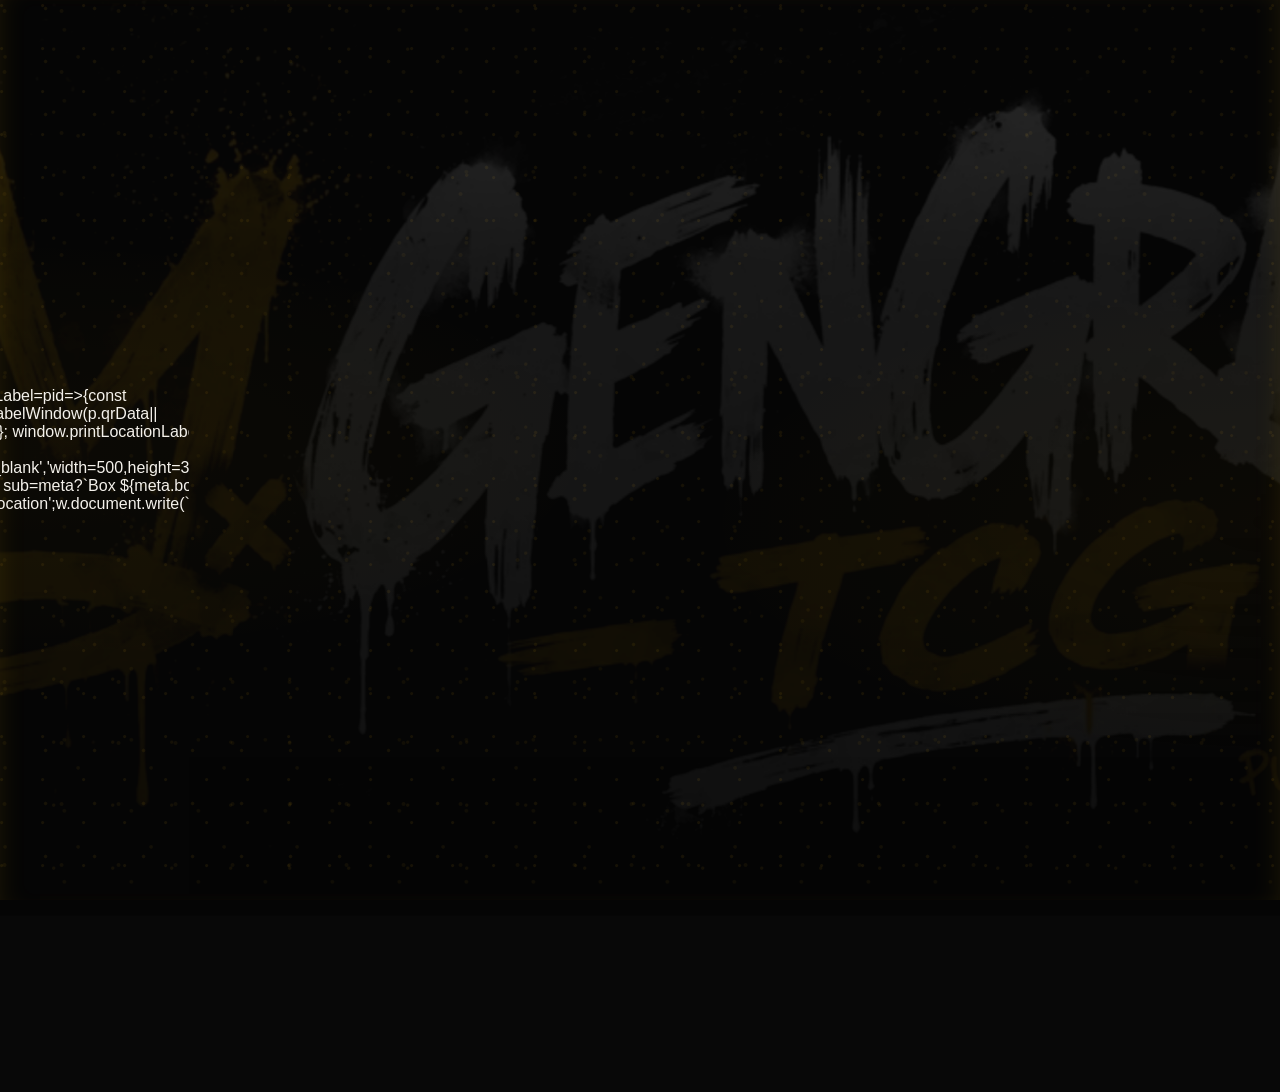
==== commit ce5fd9ed: "Restore Pricing scan card and finish UI cleanup" ====
--- a/index.html
+++ b/index.html
@@ -1097,7 +1097,105 @@
 </style>
 <link href="gengrail-theme.css" rel="stylesheet"/>
 <link href="gengrail-gold-tabs.css" rel="stylesheet"/>
-<link href="grail-hub.css?v=23.7.0" rel="stylesheet" data-gengrail-grail-hub-css="1"/>
+<link href="grail-hub.css?v=23.8.0" rel="stylesheet" data-gengrail-grail-hub-css="1"/>
+
+<style id="stock-ui-review-v19">
+/* STOCK UI REVIEW v1.9 — camera-first intake + cleaner recognition hierarchy. */
+#stock .product-intake-launcher{padding:14px!important}
+#stock .product-intake-launcher .compact-intake-note{margin-bottom:10px!important;padding:0!important;color:#9e9a94!important}
+#stock .product-intake-grid{display:grid!important;grid-template-columns:1fr 1fr!important;gap:9px!important;margin-top:10px!important}
+#stock #startCameraIntake{grid-column:1/-1!important;min-height:126px!important}
+#stock #startCameraIntake .intake-icon{font-size:31px!important}
+#stock #startCameraIntake b{font-size:24px!important}
+#stock #startCameraIntake small{font-size:11px!important}
+#stock #startPhotoIntake,#stock #startManualIntake,#stock .product-intake-grid [data-graded-import="stock"]{min-height:104px!important;padding:12px 8px!important;border-radius:12px!important}
+#stock #startPhotoIntake .intake-icon,#stock #startManualIntake .intake-icon,#stock .product-intake-grid [data-graded-import="stock"] .graded-intake-icon{font-size:24px!important;margin-bottom:4px!important}
+#stock #startPhotoIntake b,#stock #startManualIntake b,#stock .product-intake-grid [data-graded-import="stock"] b{font-size:17px!important}
+#stock #startPhotoIntake small,#stock #startManualIntake small,#stock .product-intake-grid [data-graded-import="stock"] small{font-size:9.5px!important;line-height:1.25!important}
+#stock .recognition-loading,#stock .recognition-ready,#stock .ai-recognition-panel{padding:13px!important}
+#stockEntryPanel.ai-integrated{padding-top:10px!important}
+#stockEntryPanel.ai-integrated .title{margin-bottom:8px!important}
+#stockEntryPanel .product-result-card,#stockEntryPanel .ai-result-card{padding:12px!important}
+#stockEntryPanel .market-price-card{margin-top:9px!important;padding:11px!important}
+#stockEntryPanel .market-price-main{font-size:28px!important}
+#stockEntryPanel .product-detail-grid{gap:8px!important}
+#stockEntryPanel .product-detail-grid>div{padding:8px!important}
+#stockEntryPanel .btn{min-height:46px!important}
+@media(max-width:620px){
+  #stock .product-intake-grid{grid-template-columns:1fr 1fr!important}
+  #stock #startCameraIntake{grid-column:1/-1!important}
+  #stock #startPhotoIntake,#stock #startManualIntake,#stock .product-intake-grid [data-graded-import="stock"]{min-height:100px!important}
+}
+</style>
+
+
+<style id="pricing-ui-review-v21">
+/* PRICING UI REVIEW v2.1 — compact workflow + stronger decision hierarchy. Presentation only. */
+#pricing .panel{padding:14px!important}
+#pricing .pricing-purpose{margin:0 0 10px!important;font-size:11px!important;line-height:1.4!important;color:#aaa!important}
+#pricing .pricing-ai-tools{margin-bottom:10px!important;gap:8px!important}
+#pricing .pricing-ai-tools>label.btn,#pricing .pricing-ai-tools>[data-graded-import="pricing"]{min-height:66px!important;padding:10px!important;font-size:12px!important}
+#pricing #pricingAiClear{min-height:42px!important}
+#pricing .pricing-tabs{gap:7px!important;margin-bottom:10px!important}
+#pricing .pricing-tab{padding:9px 5px!important}
+#pricing .grid{gap:9px!important}
+#pricing label{margin-bottom:4px!important}
+#pricing input,#pricing select{padding:10px!important}
+
+/* Fulfilment should read as one compact supporting row, not a second hero. */
+#pricing #pricePostageSummary{margin:8px 0 0!important;padding:10px 12px!important;min-height:0!important;border-radius:10px!important;background:#08130c!important;border:1px solid #285236!important}
+#pricing #pricePostageSummary *{margin-top:0!important;margin-bottom:0!important}
+#pricing #pricePostageSummary br{display:none!important}
+#pricing #pricePostageSummary .value,#pricing #pricePostageSummary b{font-size:14px!important}
+#pricing #pricePostageSummary small,#pricing #pricePostageSummary span{font-size:9px!important}
+
+#pricing #priceCalcBtn,#pricing .pricing-calculate{width:100%!important;min-height:50px!important;margin-top:10px!important;background:#e0ad16!important;color:#080808!important;border:1px solid #f2c84b!important;border-radius:10px!important;font-weight:950!important}
+
+/* Result: guided value first, then compact economics, then decision. */
+#pricing .pricing-result{margin-top:10px!important}
+#pricing .pricing-hero{padding:12px!important;border-radius:12px!important;border-color:#d88a1e!important}
+#pricing .pricing-hero small{font-size:9px!important}
+#pricing .pricing-price{font-size:42px!important;margin:2px 0!important}
+#pricing .pricing-profit{font-size:11px!important;line-height:1.35!important}
+#pricing .pricing-stats,#pricing .pricing-stats-4{display:grid!important;grid-template-columns:1fr 1fr!important;gap:7px!important;margin-top:8px!important}
+#pricing .pricing-stat{padding:8px!important;min-height:66px!important;display:flex!important;flex-direction:column!important;justify-content:center!important}
+#pricing .pricing-stat span{font-size:8px!important}
+#pricing .pricing-stat b{font-size:16px!important;margin-top:2px!important}
+#pricing .pricing-decision{margin-top:9px!important;padding:10px!important;border-radius:10px!important}
+#pricing .pricing-decision .word{font-size:28px!important}
+#pricing .pricing-actions{gap:7px!important;margin-top:8px!important}
+#pricing .pricing-actions .btn{min-height:44px!important;margin-top:0!important}
+
+/* Assumptions/settings stay available but visually secondary. */
+#pricing details{margin-top:8px!important}
+#pricing details>summary{font-size:11px!important;color:#bbb!important;padding:8px 0!important}
+#pricing .pricing-fee-note,#pricing .note{font-size:10px!important;line-height:1.4!important}
+#pricing .pricing-profile,#pricing .buying-profile,#pricing [class*="buying-profile"]{padding:10px!important;margin-top:9px!important}
+
+@media(max-width:520px){
+ #pricing .pricing-price{font-size:38px!important}
+ #pricing .pricing-stat{min-height:62px!important}
+}
+</style>
+
+
+<style id="pricing-ui-review-v22">
+/* PRICING UI REVIEW v2.2 — restore camera scan + final spacing cleanup. */
+#pricing .pricing-ai-tools{display:grid!important;grid-template-columns:1fr 1fr!important;gap:8px!important}
+#pricing .pricing-scan-card{grid-column:1/-1!important;min-height:70px!important;margin:0!important;border:1px solid #8a6818!important;border-radius:12px!important;background:linear-gradient(180deg,#17140d,#111)!important;color:#f4f1ea!important;display:flex!important;flex-direction:column!important;align-items:center!important;justify-content:center!important;padding:10px!important;font:inherit!important}
+#pricing .pricing-scan-card .pricing-scan-icon{color:#f2c84b!important;font-size:22px!important;line-height:1!important;margin-bottom:3px!important}
+#pricing .pricing-scan-card b{font-family:Impact,sans-serif!important;font-size:20px!important;letter-spacing:.035em!important}
+#pricing .pricing-scan-card small{color:#999!important;font-size:9px!important;margin-top:3px!important}
+#pricing .pricing-ai-tools>label.btn,#pricing .pricing-ai-tools>[data-graded-import="pricing"]{min-height:58px!important}
+#pricing #pricingAiClear{grid-column:1/-1!important}
+#pricing #pricePostageSummary{display:grid!important;gap:7px!important}
+#pricing #pricePostageSummary>div{display:grid!important;grid-template-columns:minmax(110px,.8fr) minmax(0,1.5fr)!important;align-items:center!important;column-gap:10px!important}
+#pricing #pricePostageSummary small,#pricing #pricePostageSummary .label{display:block!important;margin:0!important;line-height:1.15!important}
+#pricing #pricePostageSummary b,#pricing #pricePostageSummary .value{display:block!important;margin:0!important;line-height:1.2!important;min-width:0!important;overflow-wrap:anywhere!important}
+#pricing .pricing-profile-context{margin-top:7px!important;padding-top:7px!important;border-top:1px solid #4a3b18!important;color:#a99d82!important;font-size:9px!important;line-height:1.4!important}
+@media(max-width:520px){#pricing #pricePostageSummary>div{grid-template-columns:105px minmax(0,1fr)!important}}
+</style>
+
 </head>
 <body><div aria-hidden="true" id="gengrailLaunch"><div class="launch-mark"><span class="launch-crown">♛</span>GENGRAIL TCG</div></div><div class="app">
 <div class="brand"><img alt="Gengrail TCG — Pull History. Build Legacy." src="[data-uri]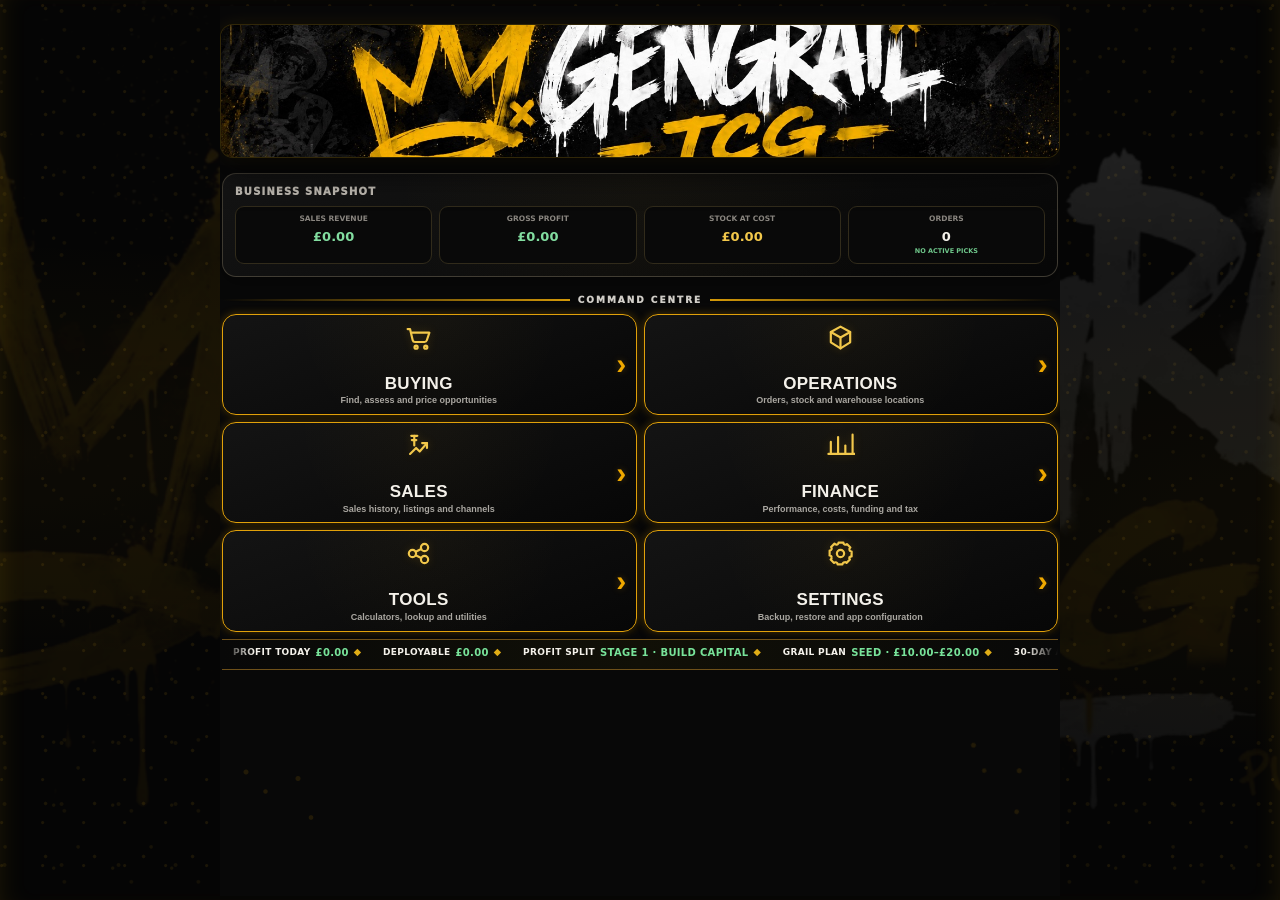
==== commit d5060448: "Revert "Restore Pricing scan card and finish UI cleanup" This reverts commit ce5fd9ed5fd6bb77c9c48f2" ====
--- a/index.html
+++ b/index.html
@@ -1176,24 +1176,6 @@
  #pricing .pricing-price{font-size:38px!important}
  #pricing .pricing-stat{min-height:62px!important}
 }
-</style>
-
-
-<style id="pricing-ui-review-v22">
-/* PRICING UI REVIEW v2.2 — restore camera scan + final spacing cleanup. */
-#pricing .pricing-ai-tools{display:grid!important;grid-template-columns:1fr 1fr!important;gap:8px!important}
-#pricing .pricing-scan-card{grid-column:1/-1!important;min-height:70px!important;margin:0!important;border:1px solid #8a6818!important;border-radius:12px!important;background:linear-gradient(180deg,#17140d,#111)!important;color:#f4f1ea!important;display:flex!important;flex-direction:column!important;align-items:center!important;justify-content:center!important;padding:10px!important;font:inherit!important}
-#pricing .pricing-scan-card .pricing-scan-icon{color:#f2c84b!important;font-size:22px!important;line-height:1!important;margin-bottom:3px!important}
-#pricing .pricing-scan-card b{font-family:Impact,sans-serif!important;font-size:20px!important;letter-spacing:.035em!important}
-#pricing .pricing-scan-card small{color:#999!important;font-size:9px!important;margin-top:3px!important}
-#pricing .pricing-ai-tools>label.btn,#pricing .pricing-ai-tools>[data-graded-import="pricing"]{min-height:58px!important}
-#pricing #pricingAiClear{grid-column:1/-1!important}
-#pricing #pricePostageSummary{display:grid!important;gap:7px!important}
-#pricing #pricePostageSummary>div{display:grid!important;grid-template-columns:minmax(110px,.8fr) minmax(0,1.5fr)!important;align-items:center!important;column-gap:10px!important}
-#pricing #pricePostageSummary small,#pricing #pricePostageSummary .label{display:block!important;margin:0!important;line-height:1.15!important}
-#pricing #pricePostageSummary b,#pricing #pricePostageSummary .value{display:block!important;margin:0!important;line-height:1.2!important;min-width:0!important;overflow-wrap:anywhere!important}
-#pricing .pricing-profile-context{margin-top:7px!important;padding-top:7px!important;border-top:1px solid #4a3b18!important;color:#a99d82!important;font-size:9px!important;line-height:1.4!important}
-@media(max-width:520px){#pricing #pricePostageSummary>div{grid-template-columns:105px minmax(0,1fr)!important}}
 </style>
 
 </head>
@@ -2711,44 +2693,7 @@
  setTimeout(()=>window.advanceOrder(oid),150);
 };
 
-function labelWindow(title,code,sub){const w=window.open('','_blank','width=420,height=300');if(!w)return alert('Allow pop-ups to print labels.');w.document.write(`<html><head><title>${esc(title)}</title><style>body{font-family:Arial;text-align:center;padding:24px}.sku{font-size:30px;font-weight:900}.data{font-family:monospace;margin-top:12px;font-size:13px}</style></head><body><div>GENGRAIL TCG</div><div class="sku">${esc(code)}</div><div>${esc(sub||'')}</div><div class="data">${esc(title)}</div><script>window.onload=()=>window.print()<\/script>
-<script id="pricing-scan-card-v22">
-(()=>{
-'use strict';
-function installPricingScan(){
-  const root=document.getElementById('pricing');if(!root)return;
-  const tools=root.querySelector('.pricing-ai-tools');if(!tools)return;
-  const photoLabel=[...tools.querySelectorAll('label')].find(el=>/CARD PHOTO/i.test(el.textContent||''));
-  const photoInput=photoLabel?.querySelector('input[type="file"]');
-  const graded=tools.querySelector('[data-graded-import="pricing"]');
-  const photoText=photoLabel?.querySelector('b');if(photoText)photoText.textContent='CARD PHOTO';
-  const gradedText=graded?.querySelector('b');if(gradedText)gradedText.textContent='GRADED SLAB';
-  if(photoInput&&!tools.querySelector('.pricing-scan-card')){
-    const scan=document.createElement('button');scan.type='button';scan.className='pricing-scan-card';
-    scan.innerHTML='<span class="pricing-scan-icon">⌁</span><b>SCAN CARD</b><small>Use the iPhone camera</small>';
-    scan.addEventListener('click',()=>{
-      photoInput.setAttribute('capture','environment');
-      window.addEventListener('focus',()=>setTimeout(()=>photoInput.removeAttribute('capture'),250),{once:true});
-      photoInput.click();
-    });
-    tools.insertBefore(scan,photoLabel||tools.firstChild);
-  }
-  const profileLeaf=[...root.querySelectorAll('*')].find(el=>el.children.length===0&&/MICRO VALUE BUYING PROFILE/i.test(el.textContent||''));
-  if(profileLeaf){
-    profileLeaf.textContent=profileLeaf.textContent.replace(/MICRO VALUE BUYING PROFILE/i,'STRICT MICRO-VALUE BUYING PROFILE');
-    const box=profileLeaf.closest('.note,.callout')||profileLeaf.parentElement;
-    if(box&&!box.querySelector('.pricing-profile-context')){
-      const d=document.createElement('div');d.className='pricing-profile-context';
-      d.textContent='Calculator-specific buy thresholds. Opportunity Stream discovery uses a 10% ROI floor and 20% preferred ROI.';
-      box.appendChild(d);
-    }
-  }
-}
-if(document.readyState==='loading')document.addEventListener('DOMContentLoaded',installPricingScan,{once:true});else installPricingScan();
-})();
-</script>
-
-</body></html>`);w.document.close()}
+function labelWindow(title,code,sub){const w=window.open('','_blank','width=420,height=300');if(!w)return alert('Allow pop-ups to print labels.');w.document.write(`<html><head><title>${esc(title)}</title><style>body{font-family:Arial;text-align:center;padding:24px}.sku{font-size:30px;font-weight:900}.data{font-family:monospace;margin-top:12px;font-size:13px}</style></head><body><div>GENGRAIL TCG</div><div class="sku">${esc(code)}</div><div>${esc(sub||'')}</div><div class="data">${esc(title)}</div><script>window.onload=()=>window.print()<\/script></body></html>`);w.document.close()}
 window.printStockLabel=pid=>{const p=db.purchases.find(x=>x.id===pid);if(p)labelWindow(p.qrData||('GENGRAIL:SKU:'+p.sku),p.sku,p.name)};
 window.printLocationLabel=code=>{const meta=boxMeta(code),w=window.open('','_blank','width=500,height=360');if(!w)return alert('Allow pop-ups to print labels.');const sub=meta?`Box ${meta.box} · Row ${meta.row} · Pos ${meta.pos}`:'Storage location';w.document.write(`<html><head><title>${esc(code)} location label</title><style>@page{size:50mm 30mm;margin:0}html,body{margin:0;padding:0;width:50mm;height:30mm}body{font-family:Arial,sans-serif;display:flex;align-items:center;justify-content:center}.label{width:50mm;height:30mm;box-sizing:border-box;padding:2.5mm;text-align:center;display:flex;flex-direction:column;align-items:center;justify-content:center}.brand{font-size:2.4mm;font-weight:900}.code{font-size:11mm;font-weight:1000;line-height:1}.sub{font-size:2.3mm;margin-top:1mm}.data{font-family:monospace;font-size:1.8mm;margin-top:1mm}</style>
 </head><body><div class="label"><div class="brand">♛ GENGRAIL TCG</div><div class="code">${esc(code)}</div><div class="sub">${esc(sub)}</div><div class="data">GENGRAIL:LOC:${esc(code)}</div></div><script>window.onload=()=>window.print()<\/script></body></html>`);w.document.close()};
